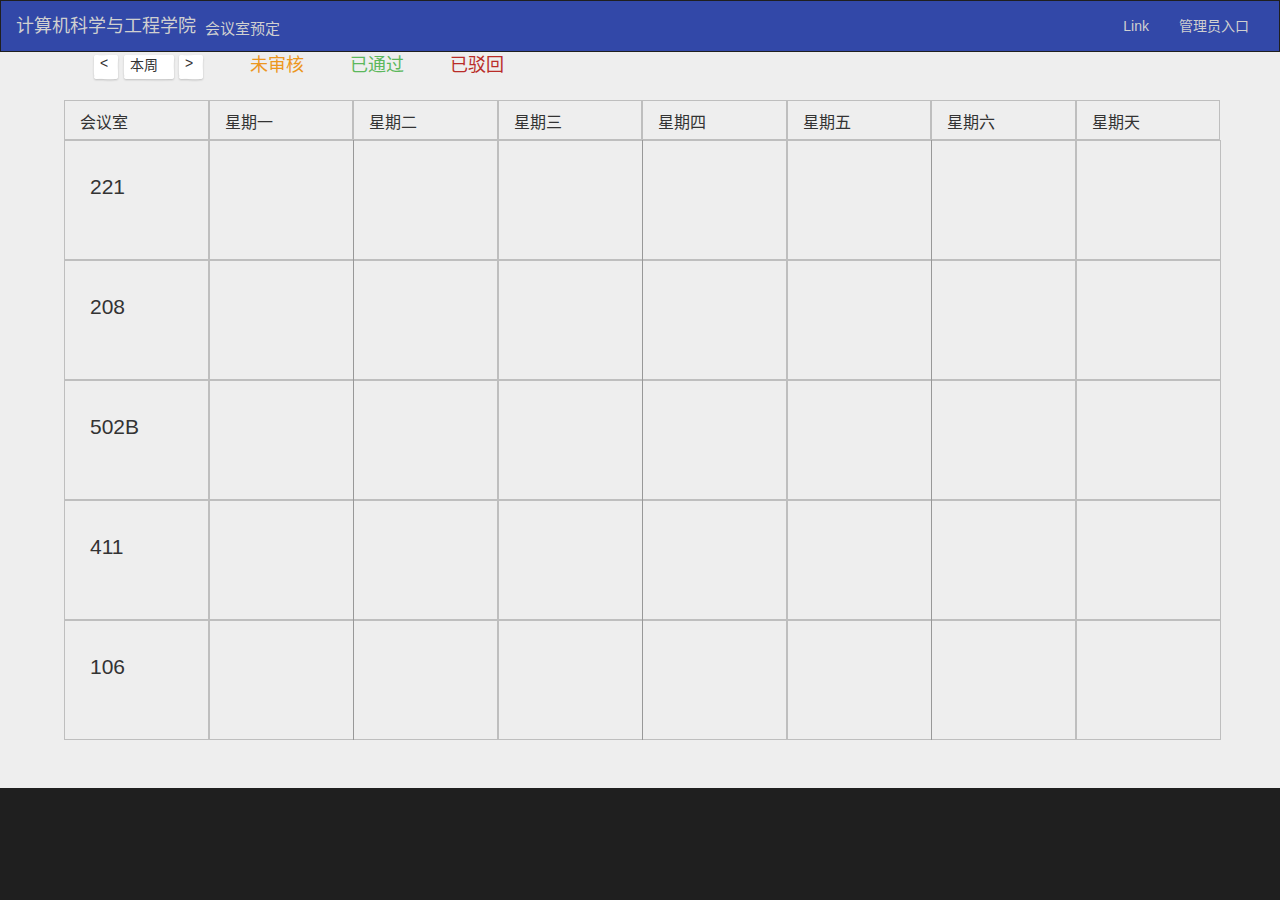
==== out/artifacts/theorder_war_exploded/index.html @ f215003c "change" ====
<!DOCTYPE html>
<html lang="zh-CN">

<head>
    <meta charset="utf-8">
    <meta http-equiv="X-UA-Compatible" content="IE=edge">
    <meta name="viewport" content="width=device-width, initial-scale=1">
    <!-- 上述3个meta标签*必须*放在最前面，任何其他内容都*必须*跟随其后！ -->
    <title>天理计算机学院会议室预约</title>

    <!-- Bootstrap -->
    <link href="./框架/bootstrap-3.3.7-dist/bootstrap-3.3.7-dist/css/bootstrap.css" rel="stylesheet">
    <link rel="stylesheet" href="./css/index-css.css">
    <link rel="stylesheet" href="./css3多种边框按钮悬停特效_files/style.css">

    <link rel="stylesheet" href="./css/style.css">
    <!-- HTML5 shim 和 Respond.js 是为了让 IE8 支持 HTML5 元素和媒体查询（media queries）功能 -->
    <!-- 警告：通过 file:// 协议（就是直接将 html 页面拖拽到浏览器中）访问页面时 Respond.js 不起作用 -->
    <!--[if lt IE 9]>
      <script src="https://cdn.jsdelivr.net/npm/html5shiv@3.7.3/dist/html5shiv.min.js"></script>
      <script src="https://cdn.jsdelivr.net/npm/respond.js@1.4.2/dest/respond.min.js"></script>
    <![endif]-->
</head>

<body>
    <!-- 导航栏 -->
    <nav class="navbar navbar-defaultr myBar">
        <div class="container-fluid color-Blue">
            <!-- Brand and toggle get grouped for better mobile display -->
            <div class="navbar-header color-white">
                <button type="button" class="navbar-toggle collapsed" data-toggle="collapse" data-target="#bs-example-navbar-collapse-1" aria-expanded="false">
                    <span class="sr-only">Toggle navigation</span>
                    <span class="icon-bar"></span>
                    <span class="icon-bar"></span>
                    <span class="icon-bar"></span>
                </button>
                <a class="navbar-brand color-white xhover" href="#">计算机科学与工程学院</a>
                <span class="navbar-brand xhh_Brand  " href="#">会议室预定</span>
            </div>

            <!-- Collect the nav links, forms, and other content for toggling -->
            <div class="collapse navbar-collapse" id="bs-example-navbar-collapse-1">
                <ul class="nav navbar-nav navbar-right">
                    <li><a href="#" class="color-white">Link</a></li>
                    <li>
                        <a href="#" class="color-white" id="sign">管理员入口</a>
                    </li>
                </ul>
            </div>
            <!-- /.navbar-collapse -->
        </div>
        <!-- /.container-fluid -->
    </nav>
    <!-- 导航栏 -->
    <div class="xhh_sewe">
        <div id="u297" class="ax_default _paginator_basic_normal position1 lastWeek" data-action="hyszt_lastWeek">
            <img id="u297_img" class="img lastWeek" src="./u297.png">
            <!-- Unnamed () -->
            <div id="u298" class="text">
                <p id="cache0"><span id="cache1" class="position4 lastWeek">&lt;</span></p>
            </div>
        </div>
        <div id="u310" class="ax_default _paginator_basic_normal position2">
            <img id="u310_img" class="img" src="./u310.png">
            <!-- Unnamed () -->
            <div id="u311" class="text">
                <p id="cache2"><span id="cache3" data-action="hyszt_currentWeek" class="position5">本周</span></p>
            </div>
        </div>
        <div id="u299" class="ax_default _paginator_basic_normal position3 nextWeek" data-action="hyszt_nextWeek">
            <img id="u299_img" class="img nextWeek" src="./u297.png">
            <!-- Unnamed () -->
            <div id="u300" class="text">
                <p id="cache4"><span id="cache5 nextWeek" class="position6">&gt;</span></p>
            </div>
        </div>
        <div style="font-size: 18px;left: 170px">
            <p class="yellow">未审核</p>
        </div>
        <div style="font-size: 18px;left: 270px">
            <p class="green">已通过</p>
        </div>
        <div style="font-size: 18px;left: 370px">
            <p class="red">已驳回</p>
        </div>
    </div>
    <div></div>
    </div>
    <div class="jumbotron xhh_lflf">

        <div class="container-fluid ">
            <div></div>
            <div class="row ">
                <div class="row col-xs-6 ">
                    <div class="col-xs-3 xhh_rsda">
                        <span>会议室</span>
                    </div>
                    <div class="col-xs-3 xhh_rsda">
                        <span>星期一</span>
                        <span class="visible-lg" id="day1"></span>
                    </div>
                    <div class="col-xs-3 xhh_rsda">
                        <span>星期二</span>
                        <span class="visible-lg" id="day2"></span>
                    </div>
                    <div class="col-xs-3 xhh_rsda">
                        <span>星期三</span>
                        <span class="visible-lg" id="day3"></span>
                    </div>
                </div>
                <div class="row col-xs-6">
                    <div class="col-xs-3 xhh_rsda">
                        <span>星期四</span>
                        <span class="visible-lg" id="day4"></span>
                    </div>
                    <div class="col-xs-3 xhh_rsda">
                        <span>星期五</span>
                        <span class="visible-lg" id="day5"></span>
                    </div>
                    <div class="col-xs-3 xhh_rsda">
                        <span>星期六</span>
                        <span class="visible-lg" id="day6"></span>
                    </div>
                    <div class="col-xs-3 xhh_rsda">
                        <span>星期天</span>
                        <span class="visible-lg" id="day7"></span>
                    </div>
                </div>
            </div>
            <div></div>
        </div>
        <div class="container-fluid">
            <div></div>
            <div class="row">
                <div class="row col-xs-6 ">
                    <div class="col-xs-3 xhh_rsda xhh_rsd">
                        <p class="room">221</p>

                    </div>
                    <div class="col-xs-3 xhh_rsda xhh_rsd btn4">
                        <span id="room221day0" class="qc"></span>
                        <div class="btnbg-x">
                            <span class="xhh_sck btn-primary btn-default btn-sm" data-toggle="modal" data-target="#myModal" id="click00">点击申请</span>
                        </div>
                    </div>
                    <div class="col-xs-3 xhh_rsda xhh_rsd btn4">
                        <span id="room221day1" class="qc"></span>
                        <div class="btnbg-x">
                            <span class="xhh_sck btn-primary btn-default btn-sm" data-toggle="modal" data-target="#myModal" id="click01">点击申请</span>
                        </div>
                    </div>
                    <div class="col-xs-3 xhh_rsda xhh_rsd btn4" style="z-index: 3">
                        <span id="room221day2" class="qc"></span>
                        <div class="btnbg-x">
                            <span class="xhh_sck btn-primary btn-default btn-sm" data-toggle="modal" data-target="#myModal" id="click02">点击申请</span>
                        </div>
                    </div>
                </div>
                <div class="row col-xs-6 ">
                    <div class="col-xs-3 xhh_rsda xhh_rsd btn4">
                        <span id="room221day3" class="qc"></span>
                        <div class="btnbg-x">
                            <span class="xhh_sck btn-primary btn-default btn-sm" data-toggle="modal" data-target="#myModal" id="click03">点击申请</span>
                        </div>
                    </div>
                    <div class="col-xs-3 xhh_rsda xhh_rsd btn4">
                        <span id="room221day4" class="qc"></span>
                        <div class="btnbg-x">
                            <span class="xhh_sck btn-primary btn-default btn-sm" data-toggle="modal" data-target="#myModal" id="click04">点击申请</span>
                        </div>
                    </div>
                    <div class="col-xs-3 xhh_rsda xhh_rsd btn4">
                        <span id="room221day5" class="qc"></span>
                        <div class="btnbg-x">
                            <span class="xhh_sck btn-primary btn-default btn-sm" data-toggle="modal" data-target="#myModal" id="click05">点击申请</span>
                        </div>
                    </div>
                    <div class="col-xs-3 xhh_rsda xhh_rsd btn4">
                        <span id="room221day6" class="qc"></span>
                        <div class="btnbg-x">
                            <span class="xhh_sck btn-primary btn-default btn-sm" data-toggle="modal" data-target="#myModal" id="click06">点击申请</span>
                        </div>
                    </div>
                </div>
            </div>
            <div></div>
        </div>

        <div class="container-fluid">
            <div></div>
            <div class="row">
                <div class="row col-xs-6 ">
                    <div class="col-xs-3 xhh_rsda xhh_rsd">
                        <p class="room">208</p>
                    </div>
                    <div class="col-xs-3 xhh_rsda xhh_rsd btn4">
                        <span id="room208day0" class="qc"></span>
                        <div class="btnbg-x">
                            <span class="xhh_sck btn-primary btn-default btn-sm" data-toggle="modal" data-target="#myModal" id="click10">点击申请</span>
                        </div>
                    </div>
                    <div class="col-xs-3 xhh_rsda xhh_rsd btn4">
                        <span id="room208day1" class="qc"></span>
                        <div class="btnbg-x">
                            <span class="xhh_sck btn-primary btn-default btn-sm" data-toggle="modal" data-target="#myModal" id="click11">点击申请</span>
                        </div>
                    </div>
                    <div class="col-xs-3 xhh_rsda xhh_rsd btn4" style="z-index: 3">
                        <span id="room208day2" class="qc"></span>
                        <div class="btnbg-x">
                            <span class="xhh_sck btn-primary btn-default btn-sm" data-toggle="modal" data-target="#myModal" id="click12">点击申请</span>
                        </div>
                    </div>
                </div>
                <div class="row col-xs-6">
                    <div class="col-xs-3 xhh_rsda xhh_rsd btn4">
                        <span id="room208day3" class="qc"></span>
                        <div class="btnbg-x">
                            <span class="xhh_sck btn-primary btn-default btn-sm" data-toggle="modal" data-target="#myModal" id="click13">点击申请</span>
                        </div>
                    </div>
                    <div class="col-xs-3 xhh_rsda xhh_rsd btn4">
                        <span id="room208day4" class="qc"></span>
                        <div class="btnbg-x">
                            <span class="xhh_sck btn-primary btn-default btn-sm" data-toggle="modal" data-target="#myModal" id="click14">点击申请</span>
                        </div>
                    </div>
                    <div class="col-xs-3 xhh_rsda xhh_rsd btn4">
                        <span id="room208day5" class="qc"></span>
                        <div class="btnbg-x">
                            <span class="xhh_sck btn-primary btn-default btn-sm" data-toggle="modal" data-target="#myModal" id="click15">点击申请</span>
                        </div>
                    </div>
                    <div class="col-xs-3 xhh_rsda xhh_rsd btn4">
                        <span id="room208day6" class="qc"></span>
                        <div class="btnbg-x">
                            <span class="xhh_sck btn-primary btn-default btn-sm" data-toggle="modal" data-target="#myModal" id="click16">点击申请</span>
                        </div>
                    </div>
                </div>
            </div>
            <div></div>
        </div>

        <div class="container-fluid">
            <div></div>
            <div class="row ">
                <div class="row col-xs-6 ">
                    <div class="col-xs-3 xhh_rsda xhh_rsd">
                        <p class="room">502B</p>
                    </div>
                    <div class="col-xs-3 xhh_rsda xhh_rsd btn4">
                        <span id="room502Bday0" class="qc"></span>
                        <div class="btnbg-x">
                            <span class="xhh_sck btn-primary btn-default btn-sm" data-toggle="modal" data-target="#myModal" id="click20">点击申请</span>
                        </div>
                    </div>
                    <div class="col-xs-3 xhh_rsda xhh_rsd btn4">
                        <span id="room502Bday1" class="qc"></span>
                        <div class="btnbg-x">
                            <span class="xhh_sck btn-primary btn-default btn-sm" data-toggle="modal" data-target="#myModal" id="click21">点击申请</span>
                        </div>
                    </div>
                    <div class="col-xs-3 xhh_rsda xhh_rsd btn4" style="z-index: 3">
                        <span id="room502Bday2" class="qc"></span>
                        <div class="btnbg-x">
                            <span class="xhh_sck btn-primary btn-default btn-sm" data-toggle="modal" data-target="#myModal" id="click22">点击申请</span>
                        </div>
                    </div>
                </div>
                <div class="row col-xs-6">
                    <div class="col-xs-3 xhh_rsda xhh_rsd btn4">
                        <span id="room502Bday3" class="qc"></span>
                        <div class="btnbg-x">
                            <span class="xhh_sck btn-primary btn-default btn-sm" data-toggle="modal" data-target="#myModal" id="click23">点击申请</span>
                        </div>
                    </div>
                    <div class="col-xs-3 xhh_rsda xhh_rsd btn4">
                        <span id="room502Bday4" class="qc"></span>
                        <div class="btnbg-x">
                            <span class="xhh_sck btn-primary btn-default btn-sm" data-toggle="modal" data-target="#myModal" id="click24">点击申请</span>
                        </div>
                    </div>
                    <div class="col-xs-3 xhh_rsda xhh_rsd btn4">
                        <span id="room502Bday5" class="qc"></span>
                        <div class="btnbg-x">
                            <span class="xhh_sck btn-primary btn-default btn-sm" data-toggle="modal" data-target="#myModal" id="click25">点击申请</span>
                        </div>
                    </div>
                    <div class="col-xs-3 xhh_rsda xhh_rsd btn4">
                        <span id="room502Bday6" class="qc"></span>
                        <div class="btnbg-x">
                            <span class="xhh_sck btn-primary btn-default btn-sm" data-toggle="modal" data-target="#myModal" id="click26">点击申请</span>
                        </div>
                    </div>
                </div>
            </div>
            <div></div>
        </div>

        <div class="container-fluid">
            <div></div>
            <div class="row ">
                <div class="row col-xs-6 ">
                    <div class="col-xs-3 xhh_rsda xhh_rsd">
                        <p class="room">411</p>
                    </div>
                    <div class="col-xs-3 xhh_rsda xhh_rsd btn4">
                        <span id="room411day0" class="qc"></span>
                        <div class="btnbg-x">
                            <span class="xhh_sck btn-primary btn-default btn-sm" data-toggle="modal" data-target="#myModal" id="click30">点击申请</span>
                        </div>
                    </div>
                    <div class="col-xs-3 xhh_rsda xhh_rsd btn4">
                        <span id="room411day1" class="qc"></span>
                        <div class="btnbg-x">
                            <span class="xhh_sck btn-primary btn-default btn-sm" data-toggle="modal" data-target="#myModal" id="click31">点击申请</span>
                        </div>
                    </div>
                    <div class="col-xs-3 xhh_rsda xhh_rsd btn4" style="z-index: 3">
                        <span id="room411day2" class="qc"></span>
                        <div class="btnbg-x">
                            <span class="xhh_sck btn-primary btn-default btn-sm" data-toggle="modal" data-target="#myModal" id="click32">点击申请</span>
                        </div>
                    </div>
                </div>
                <div class="row col-xs-6">
                    <div class="col-xs-3 xhh_rsda xhh_rsd btn4">
                        <span id="room411day3" class="qc"></span>
                        <div class="btnbg-x">
                            <span class="xhh_sck btn-primary btn-default btn-sm" data-toggle="modal" data-target="#myModal" id="click33">点击申请</span>
                        </div>
                    </div>
                    <div class="col-xs-3 xhh_rsda xhh_rsd btn4">
                        <span id="room411day4" class="qc"></span>
                        <div class="btnbg-x">
                            <span class="xhh_sck btn-primary btn-default btn-sm" data-toggle="modal" data-target="#myModal" id="click34">点击申请</span>
                        </div>
                    </div>
                    <div class="col-xs-3 xhh_rsda xhh_rsd btn4">
                        <span id="room411day5" class="qc"></span>
                        <div class="btnbg-x">
                            <span class="xhh_sck btn-primary btn-default btn-sm" data-toggle="modal" data-target="#myModal" id="click35">点击申请</span>
                        </div>
                    </div>
                    <div class="col-xs-3 xhh_rsda xhh_rsd btn4">
                        <span id="room411day6" class="qc"></span>
                        <div class="btnbg-x">
                            <span class="xhh_sck btn-primary btn-default btn-sm" data-toggle="modal" data-target="#myModal" id="click36">点击申请</span>
                        </div>
                    </div>
                </div>
            </div>
            <div></div>
        </div>

        <div class="container-fluid">
            <div></div>
            <div class="row ">
                <div class="row col-xs-6 ">
                    <div class="col-xs-3 xhh_rsda xhh_rsd">
                        <p class="room">106</p>
                    </div>
                    <div class="col-xs-3 xhh_rsda xhh_rsd btn4">
                        <span id="room106day0" class="qc"></span>
                        <div class="btnbg-x">
                            <span class="xhh_sck btn-primary btn-default btn-sm" data-toggle="modal" data-target="#myModal" id="click40">点击申请</span>
                        </div>
                    </div>
                    <div class="col-xs-3 xhh_rsda xhh_rsd btn4">
                        <span id="room106day1" class="qc"></span>
                        <div class="btnbg-x">
                            <span class="xhh_sck btn-primary btn-default btn-sm" data-toggle="modal" data-target="#myModal" id="click41">点击申请</span>
                        </div>
                    </div>
                    <div class="col-xs-3 xhh_rsda xhh_rsd btn4" style="z-index: 3">
                        <span id="room106day2" class="qc"></span>
                        <div class="btnbg-x">
                            <span class="xhh_sck btn-primary btn-default btn-sm" data-toggle="modal" data-target="#myModal" id="click42">点击申请</span>
                        </div>
                    </div>
                </div>
                <div class="row col-xs-6">
                    <div class="col-xs-3 xhh_rsda xhh_rsd btn4">
                        <span id="room106day3" class="qc"></span>
                        <div class="btnbg-x">
                            <span class="xhh_sck btn-primary btn-default btn-sm" data-toggle="modal" data-target="#myModal" id="click43">点击申请</span>
                        </div>
                    </div>
                    <div class="col-xs-3 xhh_rsda xhh_rsd btn4">
                        <span id="room106day4" class="qc"></span>
                        <div class="btnbg-x">
                            <span class="xhh_sck btn-primary btn-default btn-sm" data-toggle="modal" data-target="#myModal" id="click44">点击申请</span>
                        </div>
                    </div>
                    <div class="col-xs-3 xhh_rsda xhh_rsd btn4">
                        <span id="room106day5" class="qc"></span>
                        <div class="btnbg-x">
                            <span class="xhh_sck btn-primary btn-default btn-sm" data-toggle="modal" data-target="#myModal" id="click45">点击申请</span>
                        </div>
                    </div>
                    <div class="col-xs-3 xhh_rsda xhh_rsd btn4">
                        <span id="room106day6" class="qc"></span>
                        <div class="btnbg-x">
                            <span class="xhh_sck btn-primary btn-default btn-sm" data-toggle="modal" data-target="#myModal" id="click46">点击申请</span>
                        </div>
                    </div>
                </div>
            </div>
            <div></div>
        </div>
    </div>

    <!-- 模态框（Modal） -->
    <div class="modal fade" id="myModal" tabindex="-1" role="dialog" aria-labelledby="myModalLabel" aria-hidden="true">
        <div class="modal-dialog">
            <div class="modal-content">
                <div class="modal-header">
                    <button type="button" class="close" data-dismiss="modal" aria-hidden="true">&times;</button>
                    <h4 class="modal-title" id="myModalLabel">提交申请</h4>
                </div>
                <div class="modal-body">
                    <form action="">
                        <div class="jq22-register-form-item">
                            <input type="text" name="applicant" placeholder="姓名" class="txt01 f-r3 required" id="applicant">
                        </div>
                        <div class="jq22-register-form-item">
                            <input type="text" name="meetingName" placeholder="会议名称" class="txt01 f-r3 required" id="meetingName">
                        </div>
                        <div class="jq22-register-form-item">
                            <input type="text" name="tel" placeholder="联系方式" class="txt01 f-r3 required" id="tel">
                        </div>
                        <div class="jq22-register-form-item">
                            <div class="panel panel-default">
                                <div class="panel-body timec">
                                    <div class="col-lg-2 timeStyle col-md-2">
                                        time
                                    </div>
                                    <div class="xhhSelect">
                                        <select id="starH" class="form-control theselect" name='starH'>
                                    <option value="00">0</option>
                                    <option value="01">1</option>
                                    <option value="02">2</option>
                                    <option value="03">3</option>
                                    <option value="04">4</option>
                                    <option value="05">5</option>
                                    <option value="06">6</option>
                                    <option value="07">7</option>
                                    <option value="08">8</option>
                                    <option value="09">9</option>
                                    <option value="10">10</option>
                                    <option value="11">11</option>
                                    <option value="12">12</option>
                                    <option value="13">13</option>
                                    <option value="14">14</option>
                                    <option value="15">15</option>
                                    <option value="16">16</option>
                                    <option value="17">17</option>
                                    <option value="18">18</option>
                                    <option value="19">19</option>
                                    <option value="20">20</option>
                                    <option value="21">21</option>
                                    <option value="22">22</option>
                                    <option value="23">23</option>
                                </select>
                                    </div>

                                    <div class="xhhSelect">
                                        <select id="starM" class="form-control theselect" name='starM'>
                                  <option value="00">0</option>
                                  <option value="01">1</option>
                                  <option value="02">2</option>
                                  <option value="03">3</option>
                                  <option value="04">4</option>
                                  <option value="05">5</option>
                                  <option value="06">6</option>
                                  <option value="07">7</option>
                                  <option value="08">8</option>
                                  <option value="09">9</option>
                              </select>
                                    </div>
                                    <div class="henStyle">
                                        —
                                    </div>
                                    <div class="xhhSelect">
                                        <select id="endH" class="form-control theselect" name='endH'>
                                  <option value="00">0</option>
                                  <option value="01">1</option>
                                  <option value="02">2</option>
                                  <option value="03">3</option>
                                  <option value="04">4</option>
                                  <option value="05">5</option>
                                  <option value="06">6</option>
                                  <option value="07">7</option>
                                  <option value="08">8</option>
                                  <option value="09">9</option>
                                  <option value="10">10</option>
                                  <option value="11">11</option>
                                  <option value="12">12</option>
                                  <option value="13">13</option>
                                  <option value="14">14</option>
                                  <option value="15">15</option>
                                  <option value="16">16</option>
                                  <option value="17">17</option>
                                  <option value="18">18</option>
                                  <option value="19">19</option>
                                  <option value="20">20</option>
                                  <option value="21">21</option>
                                  <option value="22">22</option>
                                  <option value="23">23</option>
                              </select>
                                    </div>
                                    <div class="xhhSelect">
                                        <select id="endM" class="form-control theselect" name='endM'>
                                  <option value="00">0</option>
                                  <option value="01">1</option>
                                  <option value="02">2</option>
                                  <option value="03">3</option>
                                  <option value="04">4</option>
                                  <option value="05">5</option>
                                  <option value="06">6</option>
                                  <option value="07">7</option>
                                  <option value="08">8</option>
                                  <option value="09">9</option>
                              </select>
                                    </div>
                                </div>
                            </div>

                        </div>
                        <div class="jq22-register-form-item">
                            <input type="text" name="code" placeholder="验证码" class="txt01 f-r3 required" id="code">
                            <img src="room_reservation/validateCode" alt="验证码" onclick="changeCode()" id="verifyCode-img">
                        </div>
                        <div class="jq22-register-form-item">
                            <textarea placeholder=" 申请理由" type="text" cols="41" rows="4" maxlength="600" class="form form-control" id="remarks"></textarea>
                        </div>

                    </form>
                </div>
                <div class="modal-footer">
                    <button type="button" class="btn btn-default" data-dismiss="modal">关闭</button>
                    <button type="button" class="btn btn-primary" id="jq22-btn-reg">提交更改</button>
                </div>
            </div>
            <!-- /.modal-content -->
        </div>
        <!-- /.modal -->
    </div>
</body>
<!-- jQuery (Bootstrap 的所有 JavaScript 插件都依赖 jQuery，所以必须放在前边) -->
<script src="./框架/jquery-3.4.1.js"></script>
<!-- 加载 Bootstrap 的所有 JavaScript 插件。你也可以根据需要只加载单个插件。 -->
<script src="./框架/bootstrap-3.3.7-dist/bootstrap-3.3.7-dist/js/bootstrap.js"></script>
<script src="./js/index.js"></script>

</html>
---- out/artifacts/theorder_war_exploded/css/index-css.css ----
.color-Blue {
    background-color: #3248a8;
    z-index: -999999;
}

.color-white {
    color: #d0d0d0;
}

a,
a:link,
a:visited,
a:active {
    text-decoration: none;
    background-color: #3248a8;
    color: #d0d0d0;
}

a:hover {
    text-decoration: none;
    color: #ffffff;
}

.xhh_Brand {
    font-size: 15px;
    padding-top: 18px;
    padding-left: 9px;
}

.xhh_rsda {
    border: solid;
    border-width: 1px;
    height: 40px;
    min-height: 3rem;
    max-height: 13rem;
    overflow-x: hidden;
    overflow-y: auto;
    /*overflow-y:scroll;*/
    /*overflow-x:hidden;*/
    border: 1px solid #d0d0d0;
    border: 1px solid rgba(0, 0, 0, 0.2);
}

.xhh_rsda>span {
    float: left;
    font-size: 16px;
    margin-top: 10px;
    margin-right: 4px;
}

.color-blue {
    color: #ffffff;
    z-index: 99;
}

.xhh_rsd {
    height: 120px;
}

.room {
    position: relative;
    top: 30px;
    left: 10px;
}

.xhh_lflf {
    padding-left: 5%;
}

.xhh_sck {
    position: relative;
    left: 30px;
}

.xhh_btn {

}
.qc{
    overflow-x: hidden;
    overflow-y: auto;
}
span{word-break:normal; width:auto; display:block; white-space:pre-wrap;word-wrap : break-word ;overflow: hidden ;}
---- out/artifacts/theorder_war_exploded/css3多种边框按钮悬停特效_files/style.css ----
@charset "utf-8";
* {
    box-sizing: border-box;
    -webkit-appearance: none;
}

*:focus {
    outline: none;
}

html,
body {
    height: 100%;
}

body {
    margin: 0;
    line-height: 1.5;
    font-size: 14px;
    font-family: "微软雅黑", microsoft yahei;
    color: #333;
    background: #fff;
}

ul,
li {
    list-style: none;
    padding: 0;
    margin: 0;
}

.clearfix:after {
    content: "";
    display: block;
    clear: both;
    height: 0;
    visibility: hidden;
}

.clearfix {
    zoom: 1;
}

.main {
    max-width: 1000px;
    margin: 0 auto;
    padding: 40px 0;
}

.title {
    text-align: center;
    color: #333;
    font-size: 20px;
    margin-bottom: 25px;
}

.btn_list li {
    float: left;
    margin: 0 20px;
    height: 60px;
}

.btn {
    display: inline-block;
    *display: inline;
    *zoom: 1;
    padding: 10px 40px;
    text-decoration: none;
    position: relative;
    color: #333;
}

.btn1 {
    padding: 10px 28px;
}

.btn1 .btnbg-x {
    position: absolute;
    left: 50%;
    width: 0;
    top: 0;
    bottom: 0;
    transition: all 0.5s;
    -moz-transition: all 0.5s;
    -webkit-transition: all 0.5s;
    border-top: 1px solid transparent;
    border-bottom: 1px solid transparent;
}

.btn1:hover {
    color: #136EAC;
}

.btn1:hover .btnbg-x {
    width: 100%;
    left: 0;
    border-color: #136EAC;
}

.btn1 .btn-inner {
    padding: 0 12px;
    position: relative;
    z-index: 1;
}

.btn1 .btn-inner i {
    position: absolute;
    top: 50%;
    margin-top: -0.75em;
    line-height: 1.5;
    right: 1em;
    opacity: 0;
    *filter: alpha(opacity=0);
    filter: progid: DXImageTransform.Microsoft.Alpha(Opacity=0);
    transition: all 0.5s;
    -moz-transition: all 0.5s;
    -webkit-transition: all 0.5s;
}

.btn1:hover .btn-inner i {
    opacity: 1;
    *filter: alpha(opacity=100);
    filter: progid: DXImageTransform.Microsoft.Alpha(Opacity=100);
    right: 0.6em;
}

.btn1 .btn-inner i:before {
    content: '>';
    color: #136EAC;
    opacity: 0;
}

.btn1:hover .btn-inner i:before {
    opacity: 1;
}

.btn1:hover .btn-inner {
    padding: 0 24px 0 0;
    transition: all 0.5s;
    -moz-transition: all 0.5s;
    -webkit-transition: all 0.5s;
}

.btn2 {
    border: 1px solid #d0d0d0;
    position: relative;
    padding: 10px 28px;
}

.btn2:hover {
    color: #fff;
}

.btn2 .btnbg-x {
    position: absolute;
    left: -1px;
    width: 0;
    top: -1px;
    bottom: -1px;
    transition: all 0.5s;
    -moz-transition: all 0.5s;
    -webkit-transition: all 0.5s;
}

.btn2:hover .btnbg-x {
    width: 100%;
    width: calc(100% + 2px);
    background: #E84C3D;
}

.btn2 .btn-inner {
    padding: 0 12px;
    position: relative;
    z-index: 1;
}

.btn2 .btn-inner i {
    position: absolute;
    top: 50%;
    margin-top: -0.75em;
    line-height: 1.5;
    right: 1em;
    opacity: 0;
    *filter: alpha(opacity=0);
    filter: progid: DXImageTransform.Microsoft.Alpha(Opacity=0);
    transition: all 0.5s;
    -moz-transition: all 0.5s;
    -webkit-transition: all 0.5s;
}

/*.btn2:hover .btn-inner i {*/
/*    opacity: 1;*/
/*    *filter: alpha(opacity=100);*/
/*    filter: progid: DXImageTransform.Microsoft.Alpha(Opacity=100);*/
/*    right: 0.6em;*/
/*}*/

.btn2 .btn-inner i:before {
    content: '>';
    color: #fff;
    opacity: 1;
}

.btn2:hover .btn-inner i:before {
    opacity: 1;
}

.btn2:hover .btn-inner {
    padding: 0 24px 0 0;
    transition: all 0.5s;
    -moz-transition: all 0.5s;
    -webkit-transition: all 0.5s;
}

.btn3 {
    border: 1px solid #d0d0d0;
    position: relative;
    overflow: hidden;
    transition: all 0.5s;
    -moz-transition: all 0.5s;
    -webkit-transition: all 0.5s;
}

.btn3:hover {
    color: #fff;
    border-color: #2ECD71;
}

.btn3 .btnbg-x {
    position: absolute;
    background: #2ECD71;
    left: 50%;
    width: 0;
    top: 0px;
    bottom: 0px;
    transition: all 0.5s;
    -moz-transition: all 0.5s;
    -webkit-transition: all 0.5s;
}

.btn3:hover .btnbg-x {
    width: 100%;
    left: 0px;
}

.btn3 span {
    position: relative;
    z-index: 1;
}

.btn4 {
    border: 1px solid #d0d0d0;
    border: 1px solid rgba(0, 0, 0, 0.2);
    -webkit-transform: perspective(1px) translateZ(0);
    transform: perspective(1px) translateZ(0);
    position: relative;
    -webkit-transition-property: color;
    transition-property: color;
    -webkit-transition-duration: 0.5s;
    transition-duration: 0.5s;
}

.btn4:hover {
    color: #fff;
}

.btn4 .btnbg-x {
    background: #ebebeb;
    opacity: 0;
    z-index: -1;
    top: -1px;
    left: -1px;
    right: -1px;
    -webkit-transform: scaleX(0);
    transform: scaleX(0);
    -webkit-transform-origin: 0 50%;
    transform-origin: 0 50%;
    -webkit-transition-property: transform;
    transition-property: transform;
    -webkit-transition-duration: 0.5s;
    transition-duration: 0.5s;
    -webkit-transition-timing-function: ease-out;
    transition-timing-function: ease-out;
}

.btn4:hover .btnbg-x {
    opacity: 1;
    -webkit-transition-timing-function: cubic-bezier(0.52, 1.64, 0.37, 0.66);
    transition-timing-function: cubic-bezier(0.52, 1.64, 0.37, 0.66);
    -webkit-transform: scaleX(1);
    transform: scaleX(1);
    *filter: alpha(opacity=100);
    filter: progid: DXImageTransform.Microsoft.Alpha(Opacity=100);
}

.btn4 span {
    position: relative;
    z-index: 1;
}

.btn5 {
    position: relative;
    border: 1px solid #e9e9e9;
    border: 1px solid rgba(0, 0, 0, 0.2);
    color: #666;
}

.btn5:hover {
    color: #fff;
    background: #E77E22;
    transition-delay: 0.3s;
    -webkit-transition-delay: 0.3s;
}

.btn5>div {
    position: absolute;
    border-style: solid;
    border-width: 0;
    width: 0.6em;
    height: 0.6em;
    transition: all 0.3s;
    -webkit-transition: all 0.3s;
}

.btn5 .line_tl {
    left: -1px;
    top: -1px;
    border-top-width: 1px;
    border-left-width: 1px;
    border-color: #000;
}

.btn5 .line_tr {
    right: -1px;
    top: -1px;
    border-top-width: 1px;
    border-right-width: 1px;
    border-color: #000;
}

.btn5 .line_bl {
    left: -1px;
    bottom: -1px;
    border-bottom-width: 1px;
    border-left-width: 1px;
    border-color: #000;
}

.btn5 .line_br {
    right: -1px;
    bottom: -1px;
    border-bottom-width: 1px;
    border-right-width: 1px;
    border-color: #000;
}

.btn5 .line_all {
    width: auto;
    height: auto;
    border-color: #E77E22;
    top: -1px;
    bottom: -1px;
    left: -1px;
    right: -1px;
    transition: border-width 0s;
    -webkit-transition: border-width 0s;
}

.btn5:hover>div {
    width: 55%;
    height: 55%;
}

.btn5:hover .line_all {
    width: auto;
    height: auto;
    border-width: 1px;
    transition-delay: 0.3s;
    -webkit-transition-delay: 0.3s;
}

.btn5 span {
    position: relative;
    z-index: 1;
}

.btn6 {
    position: relative;
    border: 1px solid #d0d0d0;
    border: 1px solid rgba(0, 0, 0, 0.2);
    color: #666;
    overflow: hidden;
    -webkit-transition: border-color .3s, color .3s;
    transition: border-color .3s, color .3s;
    -webkit-transition-timing-function: cubic-bezier(.2, 1, .3, 1);
    transition-timing-function: cubic-bezier(.2, 1, .3, 1);
}

.btn6:hover {
    color: #fff;
    border-color: #9A59B5;
}

/*.btn6 .bg_in {*/
/*    background: #9A59B5;*/
/*    position: absolute;*/
/*    top: 0;*/
/*    left: 0;*/
/*    width: 150%;*/
/*    height: 100%;*/
/*    z-index: -1;*/
/*    opacity: 0;*/
/*    *filter: alpha(opacity=0);*/
/*    filter: progid: DXImageTransform.Microsoft.Alpha(Opacity=0);*/
/*    -webkit-transform: rotate3d(0, 0, 1, -45deg) translate3d(0, -3em, 0);*/
/*    transform: rotate3d(0, 0, 1, -45deg) translate3d(0, -3em, 0);*/
/*    -webkit-transform-origin: 0% 100%;*/
/*    transform-origin: 0% 100%;*/
/*    -webkit-transition: -webkit-transform .3s, opacity .3s;*/
/*    transition: transform .3s, opacity .3s;*/
/*}*/

/*.btn6:hover .bg_in {*/
/*    opacity: 1;*/
/*    *filter: alpha(opacity=100);*/
/*    filter: progid: DXImageTransform.Microsoft.Alpha(Opacity=100);*/
/*    -webkit-transform: rotate3d(0, 0, 1, 0deg);*/
/*    transform: rotate3d(0, 0, 1, 0deg);*/
/*    -webkit-transition-timing-function: cubic-bezier(.2, 1, .3, 1);*/
/*    transition-timing-function: cubic-bezier(.2, 1, .3, 1);*/
/*}*/

.btn6 span {
    position: relative;
    z-index: 1;
}

.btn7 {
    position: relative;
    color: #fff;
    background: #17A086;
    border: 1px solid #17A086;
    -webkit-transition: background-color .3s, color .3s;
    transition: background-color .3s, color .3s
}

.btn7:before {
    content: '';
    position: absolute;
    top: -15px;
    left: -15px;
    bottom: -15px;
    right: -15px;
    background: inherit;
    z-index: -1;
    opacity: 0.5;
    -webkit-transform: scale3d(.6, .4, 1);
    transform: scale3d(.6, .4, 1);
    display: none\9;
}

.btn7:hover {
    background: #1DCBA8;
    border-color: #1DCBA8;
    -webkit-transition: background-color .1s .3s, color .1s .3s;
    transition: background-color .1s .3s, color .1s .3s;
    -webkit-animation: anim-moema-1 .3s forwards;
    animation: anim-moema-1 .3s forwards
}

.btn7:hover:before {
    -webkit-animation: anim-moema-2 .3s .3s forwards;
    animation: anim-moema-2 .3s .3s forwards;
}

@-webkit-keyframes anim-moema-1 {
    60% {
        -webkit-transform: scale3d(.8, .8, 1);
        transform: scale3d(.8, .8, 1)
    }
    85% {
        -webkit-transform: scale3d(1.1, 1.1, 1);
        transform: scale3d(1.1, 1.1, 1)
    }
    100% {
        -webkit-transform: scale3d(1, 1, 1);
        transform: scale3d(1, 1, 1)
    }
}

@keyframes anim-moema-1 {
    60% {
        -webkit-transform: scale3d(.8, .8, 1);
        transform: scale3d(.8, .8, 1)
    }
    85% {
        -webkit-transform: scale3d(1.1, 1.1, 1);
        transform: scale3d(1.1, 1.1, 1)
    }
    100% {
        -webkit-transform: scale3d(1, 1, 1);
        transform: scale3d(1, 1, 1)
    }
}

@-webkit-keyframes anim-moema-2 {
    to {
        opacity: 0;
        -webkit-transform: scale3d(1, 1, 1);
        transform: scale3d(1, 1, 1)
    }
}

@keyframes anim-moema-2 {
    to {
        opacity: 0;
        -webkit-transform: scale3d(1, 1, 1);
        transform: scale3d(1, 1, 1)
    }
}

.btn8 {
    border: 1px solid #d0d0d0;
    position: relative;
    color: #666;
    overflow: hidden;
    -webkit-transition: color .3s;
    transition: color .3s;
}

.btn8 .bg_brf,
.btn8 .bg_aft {
    background: #D02818;
    position: absolute;
    height: 100%;
    width: 100%;
    bottom: 100%;
    left: 0;
    z-index: -1;
    -webkit-transition: all .3s;
    transition: all .3s;
    -webkit-transition-timing-function: cubic-bezier(.75, 0, .125, 1);
    transition-timing-function: cubic-bezier(.75, 0, .125, 1);
}

.btn8 .bg_brf {
    opacity: 0.5;
}

.btn8:hover {
    color: #fff;
    border-color: #D02818;
}

.btn8:hover .bg_brf,
.btn8:hover .bg_aft {
    bottom: 0;
}

.btn8:hover .bg_aft {
    -webkit-transition-delay: .175s;
    transition-delay: .175s;
}

.btn8 span {
    position: relative;
    z-index: 1;
}

.btn9 {
    border: 1px solid #d0d0d0;
    position: relative;
    color: #666;
    overflow: hidden;
    -webkit-transition: all .4s;
    transition: all .4s;
}

.btn9:hover {
    color: #fff;
    border-color: #1CBAB8;
}

.btn9 .bgsqr1,
.btn9 .bgsqr2,
.btn9 .bgsqr3,
.btn9 .bgsqr4 {
    background: #1CBAB8;
    position: absolute;
    width: 25%;
    height: 0;
    -webkit-transition: height .4s;
    transition: height .4s;
}

.btn9 .bgsqr1 {
    top: 0;
    left: 0;
}

.btn9 .bgsqr2 {
    bottom: 0;
    left: 25%;
}

.btn9 .bgsqr3 {
    top: 0;
    left: 50%;
}

.btn9 .bgsqr4 {
    bottom: 0;
    left: 75%;
}

.btn9:hover .bgsqr1,
.btn9:hover .bgsqr2,
.btn9:hover .bgsqr3,
.btn9:hover .bgsqr4 {
    height: 100%;
}

.btn9 span {
    position: relative;
    z-index: 1;
}

.btn10 {
    border: 1px solid #d0d0d0;
    position: relative;
    color: #666;
    overflow: hidden;
    -webkit-transition: all .6s;
    transition: all .6s;
}

.btn10:hover {
    color: #fff;
    border-color: #4E8735;
}

.btn10 .bgsqr1 {
    content: '';
    width: 0;
    height: 0;
    -webkit-transform: rotate(360deg);
    transform: rotate(360deg);
    border-style: solid;
    border-width: 0;
    border-top-color: transparent;
    border-right-color: transparent;
    border-bottom-color: transparent;
    border-left-color: #4E8735;
    position: absolute;
    bottom: 0;
    left: 0;
    -webkit-transition: all 0.6s;
    transition: all 0.6s;
}

.btn10 .bgsqr2 {
    content: '';
    width: 0;
    height: 0;
    -webkit-transform: rotate(360deg);
    transform: rotate(360deg);
    border-style: solid;
    border-width: 0;
    border-top-color: transparent;
    border-left-color: transparent;
    border-bottom-color: transparent;
    border-right-color: #4E8735;
    position: absolute;
    top: 0;
    right: 0;
    -webkit-transition: all 0.6s;
    transition: all 0.6s;
}

.btn10:hover .bgsqr1 {
    border-width: 200px 0 0 200px;
}

.btn10:hover .bgsqr2 {
    border-width: 0 200px 200px 0;
}

.btn10 span {
    position: relative;
    z-index: 1;
}

.btn11 {
    border: 1px solid #d0d0d0;
    position: relative;
    color: #666;
    overflow: hidden;
    -webkit-transition: all .6s;
    transition: all .6s;
}

.btn11:hover {
    color: #fff;
    border-color: #5384B1;
}

.btn11 .bgsqr1 {
    content: '';
    width: 0;
    height: 0;
    -webkit-transform: rotate(360deg);
    transform: rotate(360deg);
    border-style: solid;
    border-width: 0;
    border-top-color: transparent;
    border-right-color: transparent;
    border-bottom-color: transparent;
    border-left-color: #5384B1;
    position: absolute;
    bottom: 0;
    left: 0;
    -webkit-transition: all 0.6s;
    transition: all 0.6s;
}

.btn11 .bgsqr2 {
    content: '';
    width: 0;
    height: 0;
    -webkit-transform: rotate(360deg);
    transform: rotate(360deg);
    border-style: solid;
    border-width: 0;
    border-left-color: transparent;
    border-right-color: transparent;
    border-bottom-color: transparent;
    border-top-color: #5384B1;
    position: absolute;
    top: 0;
    left: 0;
    -webkit-transition: all 0.6s;
    transition: all 0.6s;
}

.btn11 .bgsqr3 {
    content: '';
    width: 0;
    height: 0;
    -webkit-transform: rotate(360deg);
    transform: rotate(360deg);
    border-style: solid;
    border-width: 0;
    border-left-color: transparent;
    border-top-color: transparent;
    border-bottom-color: transparent;
    border-right-color: #5384B1;
    position: absolute;
    top: 0;
    right: 0;
    -webkit-transition: all 0.6s;
    transition: all 0.6s;
}

.btn11 .bgsqr4 {
    content: '';
    width: 0;
    height: 0;
    -webkit-transform: rotate(360deg);
    transform: rotate(360deg);
    border-style: solid;
    border-width: 0;
    border-left-color: transparent;
    border-right-color: transparent;
    border-top-color: transparent;
    border-bottom-color: #5384B1;
    position: absolute;
    bottom: 0;
    right: 0;
    -webkit-transition: all 0.6s;
    transition: all 0.6s;
}

.btn11:hover .bgsqr1 {
    border-width: 200px 0 0 200px;
}

.btn11:hover .bgsqr2 {
    border-width: 200px 200px 0 0;
}

.btn11:hover .bgsqr3 {
    border-width: 0 200px 200px 0;
}

.btn11:hover .bgsqr4 {
    border-width: 0 0 200px 200px;
}

.btn11 span {
    position: relative;
    z-index: 1;
}

.btn12 {
    border: 1px solid #d0d0d0;
    position: relative;
    color: #666;
    overflow: hidden;
    -webkit-transition: all .6s;
    transition: all .6s;
}

.btn12:hover {
    color: #fff;
    border-color: #B8B926;
}

.btn12 .bgsqr1,
.btn12 .bgsqr2 {
    background: #B8B926;
    position: absolute;
    top: 50%;
    top: 0\9;
    content: '';
    width: 20px;
    height: 20px;
    -webkit-border-radius: 50%;
    border-radius: 50%;
    -webkit-transition: all 0.6s;
    transition: all 0.6s;
    opacity: 0.5;
}

.btn12 .bgsqr1 {
    left: -20px;
    -webkit-transform: translate(-50%, -50%);
    transform: translate(-50%, -50%);
}

.btn12 .bgsqr2 {
    right: -20px;
    -webkit-transform: translate(50%, -50%);
    transform: translate(50%, -50%);
}

.btn12:hover .bgsqr1 {
    -webkit-animation: criss-cross-left .8s both;
    animation: criss-cross-left .8s both;
    width: 375px\9;
    height: 375px\9;
    opacity: 1;
}

.btn12:hover .bgsqr2 {
    -webkit-animation: criss-cross-right .8s both;
    animation: criss-cross-right .8s both;
    width: 375px\9;
    height: 375px\9;
    opacity: 1;
}

.btn12 span {
    position: relative;
    z-index: 1;
}

@-webkit-keyframes criss-cross-left {
    0% {
        left: -20px
    }
    50% {
        left: 50%;
        width: 20px;
        height: 20px;
    }
    100% {
        left: 50%;
        width: 375px;
        height: 375px;
    }
}

@keyframes criss-cross-left {
    0% {
        left: -20px
    }
    50% {
        left: 50%;
        width: 20px;
        height: 20px;
    }
    100% {
        left: 50%;
        width: 375px;
        height: 375px;
    }
}

@-webkit-keyframes criss-cross-right {
    0% {
        right: -20px
    }
    50% {
        right: 50%;
        width: 20px;
        height: 20px;
    }
    100% {
        right: 50%;
        width: 375px;
        height: 375px;
    }
}

@keyframes criss-cross-right {
    0% {
        right: -20px
    }
    50% {
        right: 50%;
        width: 20px;
        height: 20px;
    }
    100% {
        right: 50%;
        width: 375px;
        height: 375px;
    }
}

.btn13 {
    border: 1px solid #d0d0d0;
    position: relative;
    color: #666;
    overflow: hidden;
    -webkit-transition: all .6s;
    transition: all .6s;
}

.btn13:hover {
    color: #fff;
    border-color: #FF9900;
}

.btn13 .bgsqr1 {
    content: '';
    width: 0;
    height: 0;
    -webkit-transform: rotate(360deg);
    transform: rotate(360deg);
    border-style: solid;
    border-width: 0;
    border-top-color: transparent;
    border-right-color: transparent;
    border-bottom-color: transparent;
    border-left-color: #FF9900;
    position: absolute;
    bottom: 0;
    left: 0;
    -webkit-transition: all 0.6s;
    transition: all 0.6s;
}

.btn13 .bgsqr2 {
    content: '';
    width: 0;
    height: 0;
    -webkit-transform: rotate(360deg);
    transform: rotate(360deg);
    border-style: solid;
    border-width: 0;
    border-top-color: transparent;
    border-left-color: transparent;
    border-bottom-color: transparent;
    border-right-color: #FF9900;
    position: absolute;
    top: 0;
    right: 0;
    -webkit-transition: all 0.6s;
    transition: all 0.6s;
}

.btn13:hover .bgsqr1 {
    border-width: 50px 260px;
}

.btn13:hover .bgsqr2 {
    border-width: 50px 260px;
}

.btn13 span {
    position: relative;
    z-index: 1;
}

.btn14 {
    border: 1px solid #d0d0d0;
    position: relative;
    color: #666;
    overflow: hidden;
    -webkit-transition: all .6s;
    transition: all .6s;
}

.btn14:hover {
    color: #fff;
    border-color: #FF6600;
}

.btn14 .bgsqr1,
.btn14 .bgsqr2,
.btn14 .bgsqr3,
.btn14 .bgsqr4 {
    background: #FF6600;
    position: absolute;
    top: 0;
    width: 0px;
    height: 100%;
    -webkit-transition: all 0.4s;
    transition: all 0.4s;
    opacity: 0.35;
}

.btn14 .bgsqr3,
.btn14 .bgsqr4 {
    opacity: 0.75;
}

.btn14 .bgsqr1 {
    left: 0;
}

.btn14 .bgsqr2 {
    right: 0
}

.btn14 .bgsqr3 {
    right: 0;
}

.btn14 .bgsqr4 {
    left: 0;
}

.btn14:hover .bgsqr1,
.btn14:hover .bgsqr2,
.btn14:hover .bgsqr3,
.btn14:hover .bgsqr4 {
    width: 100%;
}

.btn14:hover .bgsqr3,
.btn14:hover .bgsqr4 {
    -webkit-transition-delay: .4s;
    transition-delay: .4s;
}

.btn14 span {
    position: relative;
    z-index: 1;
}

.btn15 {
    position: relative;
    border-bottom: 4px solid #FF339A;
    background: #FF339A;
    color: #fff;
    overflow: hidden;
}

/*.btn15 .bgsqr1 {*/
/*    position: absolute;*/
/*    background: #fff;*/
/*    opacity: 0.2;*/
/*    *filter: alpha(opacity=20);*/
/*    filter: progid: DXImageTransform.Microsoft.Alpha(Opacity=20);*/
/*    left: 0;*/
/*    top: 0;*/
/*    right: 0;*/
/*    height: 100%;*/
/*    -webkit-transition: all .3s ease-in-out;*/
/*    transition: all .3s ease-in-out;*/
/*}*/

.btn15:hover .bgsqr1 {
    height: 0;
}

.btn15 span {
    position: relative;
    z-index: 1;
}

.btn16 {
    border: 1px solid #d0d0d0;
    position: relative;
    color: #666;
    overflow: hidden;
    -webkit-transition: all .6s;
    transition: all .6s;
}

.btn16:hover {
    color: #fff;
    border-color: #720E9E;
}

.btn16 .bgsqr1 {
    background: #720E9E;
    position: absolute;
    width: 0;
    height: 0;
    border-radius: 50%;
    -webkit-transform: translate(-50%, -50%);
    transform: translate(-50%, -50%);
    -webkit-transition: width .4s, height .4s;
    transition: width .4s, height .4s;
    z-index: -1;
    left: 0\9 !important;
    top: 0\9 !important;
}

.btn16:hover .bgsqr1 {
    width: 600px;
    height: 600px;
}

.btn16 span {
    position: relative;
    z-index: 1;
}
---- out/artifacts/theorder_war_exploded/css/style.css ----
html,
body {
    color: #333;
    margin: 0;
    height: 100%;
    font-family: "Myriad Set Pro", "Helvetica Neue", Helvetica, Arial, Verdana, sans-serif;
    -webkit-font-smoothing: antialiased;
    -moz-osx-font-smoothing: grayscale;
    font-weight: normal;
}

* {
    -webkit-box-sizing: border-box;
    -moz-box-sizing: border-box;
    box-sizing: border-box;
}

a {
    text-decoration: none;
    color: #000;
}

a,
label,
button,
input,
select {
    -webkit-tap-highlight-color: rgba(0, 0, 0, 0);
}

img {
    border: 0;
}

body {
    margin: 0;
    background-repeat: no-repeat;
    background-size: 100% 100%;
    background-color: #1F1F1F;
}

html,
body,
div,
dl,
dt,
dd,
ol,
ul,
li,
h1,
h2,
h3,
h4,
h5,
h6,
p,
blockquote,
pre,
button,
fieldset,
form,
input,
legend,
textarea,
th,
td {
    margin: 0;
    padding: 0;
}

a {
    text-decoration: none;
    color: #08acee;
}

button {
    outline: 0;
}

img {
    border: 0;
}

input {
    outline: none;
    background: transparent;
    border: none;
    outline: medium;
}

*:focus {
    outline: none;
    background-color: transparent;
}

::selection {
    background: transparent;
}

::-moz-selection {
    background: transparent;
}

button,
input,
optgroup,
select,
textarea {
    margin: 0;
    font: inherit;
    color: inherit;
    outline: none;
}

li {
    list-style: none;
}

a {
    color: #666;
}

.clearfix::after {
    clear: both;
    content: ".";
    display: block;
    height: 0;
    visibility: hidden;
}

.clearfix {}

.fl {
    float: left;
}

.fr {
    float: right;
}

.divHeight {
    width: 100%;
    height: 10px;
    background: #f5f5f5;
    position: relative;
    overflow: hidden;
}

.r-line {
    position: relative;
}

.r-line:after {
    content: '';
    position: absolute;
    z-index: 0;
    top: 0;
    right: 0;
    height: 100%;
    border-right: 1px solid #D9D9D9;
    -webkit-transform: scaleX(0.5);
    transform: scaleX(0.5);
    -webkit-transform-origin: 100% 0;
    transform-origin: 100% 0;
}

.b-line {
    position: relative;
}

.b-line:after {
    content: '';
    position: absolute;
    z-index: 2;
    bottom: 0;
    left: 0;
    width: 100%;
    height: 1px;
    border-bottom: 1px solid #e2e2e2;
    -webkit-transform: scaleY(0.5);
    transform: scaleY(0.5);
    -webkit-transform-origin: 0 100%;
    transform-origin: 0 100%;
}


/* å¿…è¦æ ·å¼ */

.jq22-register-popup {
    filter: progid: DXImageTransform.Microsoft.gradient(startColorstr=#4C000000, endColorstr=#4C000000);
    position: fixed;
    height: 100%;
    width: 100%;
    background: rgba(0, 0, 0, .4);
    margin: 0;
    overflow-y: scroll;
}

.jq22-register-box {
    position: relative;
    width: 476px;
    padding-bottom: 10px;
    margin-top: 44px;
    margin-left: 50%;
    left: -238px;
    border-radius: 3px;
    background: #fff;
    box-shadow: 0 2px 6px 2px rgba(0, 0, 0, .24);
}

.jq22-register-link {
    position: absolute;
    width: 100%;
    top: -28px;
}

.jq22-register-link a {
    color: #f6f6f6;
    font: 12px/1.2 "Hiragino Sans GB", "Microsoft YaHei", "å¾®è½¯é›…é»‘", arial, Tahoma, SimSun, sans-serif;
    text-decoration: none;
}

.jq22-register-logo {
    width: 115px;
    margin: 0 auto;
    padding-top: 42px;
    padding-bottom: 20px;
}

.jq22-register-logo img {
    width: 100%;
    height: auto;
    display: block;
    border: none;
}

.jq22-register-form-item {
    width: 350px;
    margin: 20px auto;
    position: relative;
    text-align: justify;
}

.jq22-register-form-item input {
    width: 100%;
    height: 42px;
    box-sizing: border-box;
    outline: 0;
    border: 2px solid rgba(0,0,0,0.4);
    text-indent: 15px;
    font-size: 14px;
    line-height: 42px;
    *margin-left: -15px;
    background: #fff;
}

.jq22-register-form-item input:focus {
    border: 2px solid rgba(0,0,0,0.6);
    background: #fff;
}

.jq22-register-form-item input:active {
    border: 2px solid rgba(0,0,0,0.6);
    background: #fff;
}

.jq22-get-code {
    position: absolute;
    top: 8px;
    *top: 11px;
    right: 8px;
    height: 26px;
    color: #999;
    font-size: 12px;
    line-height: 26px;
    background: #eee;
    border-radius: 2px;
    padding: 0 10px;
    cursor: pointer;
}

.jq22-register-tag {
    text-align: center;
    width: 350px;
    margin: 0 auto;
    position: relative;
    top: 4px;
    display: block;
    float: left;
}

.clear {
    display: block;
    width: 0;
    height: 0;
    clear: both;
    *display: none;
}

.protocol {
    font-size: 14px;
    text-align: center;
    margin-top: 20px;
    margin-bottom: 20px;
    color: #999;
}

.protocol a {
    color: #ff553e;
    text-decoration: none;
}

.jq22-register-bottom {
    position: absolute;
    width: 76%;
    margin-left: 12%;
    bottom: -46px;
}

.jq22-register-bottom a {
    color: #f6f6f6;
    font: 12px/1.2 "Hiragino Sans GB", "Microsoft YaHei", "å¾®è½¯é›…é»‘", arial, Tahoma, SimSun, sans-serif;
    text-decoration: none;
    float: left;
    width: 33%;
    text-align: center;
}

.focus {
    width: 350px;
    text-align: left;
    color: #ff552e;
    font-size: 12px;
    position: relative;
    padding-left: 20px;
    float: left;
}

.focus span {
    height: 35px;
    line-height: 35px;
}

.icon-tips {
    background-image: url('[data-uri]');
    width: 15px;
    height: 15px;
    background-size: 15px;
    display: block;
    float: left;
    position: absolute;
    left: 0;
    top: 9px;
}

.jq22-register-form-item .jq22-btn-reg {
    width: 100%;
    height: 42px;
    outline: 0;
    border: 0;
    background: #ff552e;
    color: #fff;
    cursor: pointer;
    text-align: center;
}

.jq22-register-form-item .jq22-btn-reg:hover {
    width: 100%;
    height: 42px;
    outline: 0;
    border: 0;
    background: #ff552e;
    color: #fff;
    cursor: pointer;
    text-align: center;
}

.jq22-register-form-item .jq22-btn-reg:focus {
    width: 100%;
    height: 42px;
    outline: 0;
    border: 0;
    background: #ff552e;
    color: #fff;
    cursor: pointer;
    text-align: center;
}

.msg {
    margin-left: -20px;
    width: 350px;
    text-align: left;
    color: #ff552e;
    font-size: 12px;
    position: relative;
    padding-left: 20px;
    float: left;
    height: 35px;
    line-height: 35px;
}

.theselect {
    width: 50px;
    padding-left: 0px;
    margin-left: 0px;
}

.timeStyle {
    margin-top: 7px;
    margin-left: -14px;
}

.henStyle {
    margin-left: -26px;
    margin-top: 5px;
}

.xhhSelect {
    margin-left: 3px;
    width: 55px;
    float: left;
}

.henStyle {
    float: left;
    margin-left: 0px;
    margin-right: 8px;
}

.xhhupbotton {
    margin-left: 10px;
    padding-top: 10px;
}


/* 表单界面 */

.post_page {
    display: none;
}

.home {
    padding-top: 20px;
    display: block;
}

.bg {
    background: url('https://att01.zjut.cc/attachment/college/album/big/yzy/img2/p00009418.jpeg');
    height: 80%;
    float: left;
    width: 100%;
    background-repeat: no-repeat;
    background-position: center;
    background-attachment: fixed;
    background-size: cover;
    -webkit-filter: blur(15px);
    -moz-filter: blur(15px);
    -o-filter: blur(15px);
    -ms-filter: blur(15px);
    filter: blur(15px);
}

.posi {
    position: fixed;
}

html {
    font-family: 'Noto Sans', serif;
}

.blocks {
    margin: auto;
    max-width: 1200px;
    padding-left: 0;
}

.blocks li {
    color: #999;
    background-color: #fff;
    cursor: default;
    float: left;
    list-style: none;
    margin: 1%;
    padding: 20px 0;
    position: relative;
    text-align: center;
    -webkit-transition: .3s cubic-bezier(.3, 0, 0, 1.3);
    transition: .3s cubic-bezier(.3, 0, 0, 1.3);
    width: 12%;
    height: 80px;
    border-radius: 4px;
    font-weight: bold;
}

.blocks li:hover {
    -webkit-transform: scale(.7);
    -ms-transform: scale(.7);
    transform: scale(.7);
    z-index: 3000;
}

.popup {
    background-color: inherit;
    color: #999;
    height: 400%;
    width: 130%;
    left: 0;
    opacity: 0;
    position: absolute;
    top: 0;
    padding: 15px;
    border-radius: 4px;
    -webkit-transition: .3s cubic-bezier(.3, 0, 0, 1.37);
    transition: .3s cubic-bezier(.3, 0, 0, 1.37);
}

.popup span {
    font-size: 12px;
    font-weight: normal;
    left: 0;
    padding: 15px 25px;
    position: absolute;
    top: 50%;
    -webkit-transform: translateY(-50%);
    -ms-transform: translateY(-50%);
    transform: translateY(-50%);
}

.popup h3 {
    font-size: 16px;
    margin: 0 0 5px;
    padding: 0;
}

.blocks li:hover .popup {
    opacity: 1;
    -webkit-transform: scale(2);
    -ms-transform: scale(2);
    transform: scale(2);
    box-shadow: 0 0 10px 2px rgba(0, 0, 0, .4);
}

.ork {
    margin-left: 5%;
}

.mmp {
    margin: auto;
    max-width: 1200px;
    padding-left: 0;
}

.mmp li {
    color: #000;
    background-color: #777;
    float: left;
    list-style: none;
    margin: 1%;
    padding: 20px 0;
    position: relative;
    text-align: center;
    width: 12%;
    border-radius: 4px;
    font-weight: bold;
}

.size {
    font-size: 10px;
}

.yellow {
    color: #ec971f;
}

.red {
    color: #b92c28;
}

.green {
    color: #5cb85c;
}

.letItGoLeft {
    margin-right: 20px;
}


/*bootstrap修改样式*/

.myBar {
    margin-bottom: 0px !important;
}

.xhh_sewe {
    background-color: #fff;
    position: relative;
    left: 80px;
}

.xhh_sewe>div {
    position: absolute;
}

.position1 {
    left: 10px;
}

.position2 {
    left: 40px;
}

.position3 {
    left: 95px;
}

.position4 {
    position: absolute;
    top: 1px;
    left: 10px;
}

.position5 {
    position: absolute;
    top: 3px;
    left: 10px;
}

.position6 {
    position: absolute;
    top: 1px;
    left: 10px;
}

.lastWeek {
    cursor: pointer;
}

.nextWeek {
    cursor: pointer;
}
.color_yellow{
    color: #ec9700;
}
.color_green{
    color: green;
}
.color_red{
    color: #f12c28;
}
.timec{
    border-color: rgba(0,0,0,0.6) !important;
}
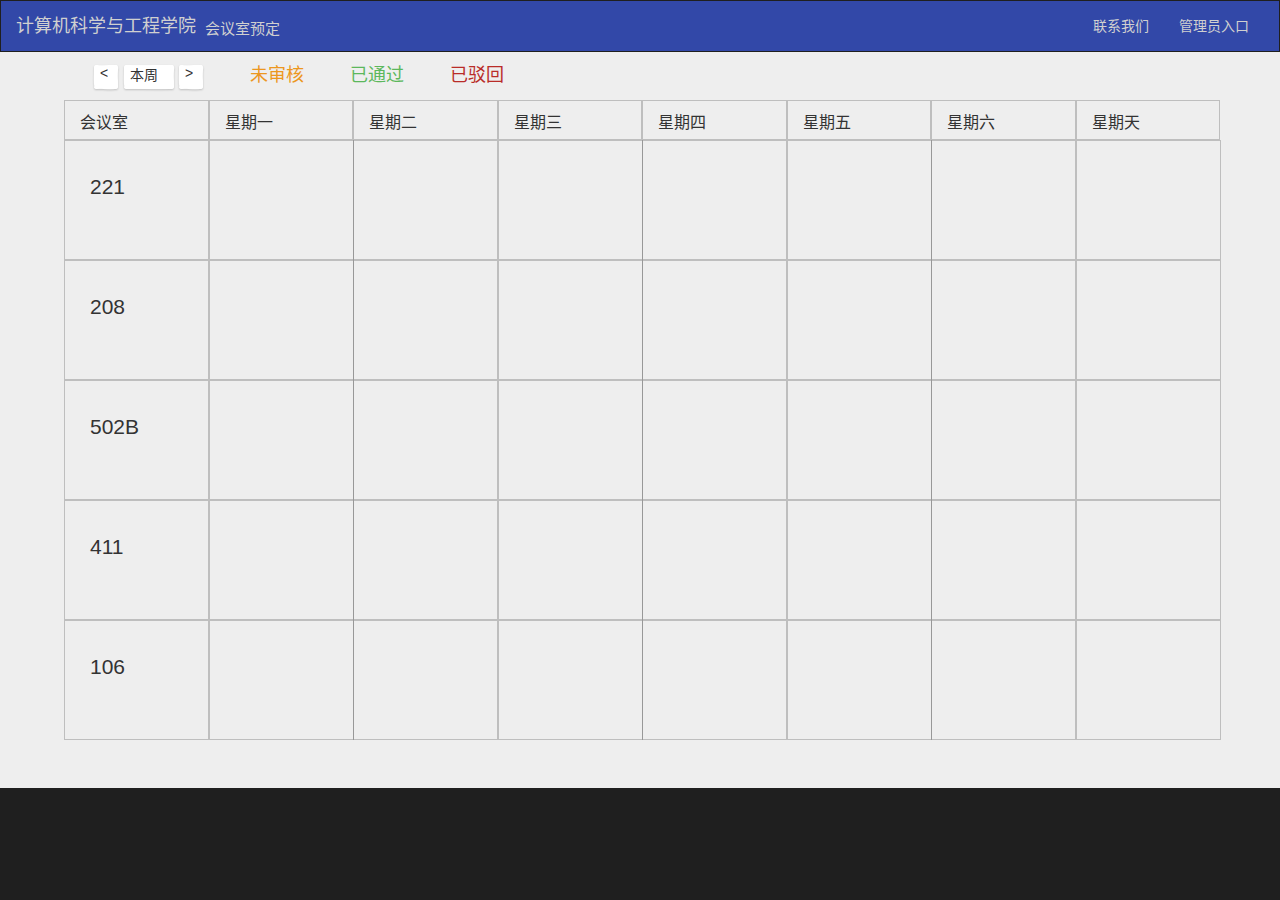
==== commit 0d1a8cdd: "a little change" ====
--- a/out/artifacts/theorder_war_exploded/index.html
+++ b/out/artifacts/theorder_war_exploded/index.html
@@ -1,557 +1,557 @@
-<!DOCTYPE html>
-<html lang="zh-CN">
-
-<head>
-    <meta charset="utf-8">
-    <meta http-equiv="X-UA-Compatible" content="IE=edge">
-    <meta name="viewport" content="width=device-width, initial-scale=1">
-    <!-- 上述3个meta标签*必须*放在最前面，任何其他内容都*必须*跟随其后！ -->
-    <title>天理计算机学院会议室预约</title>
-
-    <!-- Bootstrap -->
-    <link href="./框架/bootstrap-3.3.7-dist/bootstrap-3.3.7-dist/css/bootstrap.css" rel="stylesheet">
-    <link rel="stylesheet" href="./css/index-css.css">
-    <link rel="stylesheet" href="./css3多种边框按钮悬停特效_files/style.css">
-
-    <link rel="stylesheet" href="./css/style.css">
-    <!-- HTML5 shim 和 Respond.js 是为了让 IE8 支持 HTML5 元素和媒体查询（media queries）功能 -->
-    <!-- 警告：通过 file:// 协议（就是直接将 html 页面拖拽到浏览器中）访问页面时 Respond.js 不起作用 -->
-    <!--[if lt IE 9]>
-      <script src="https://cdn.jsdelivr.net/npm/html5shiv@3.7.3/dist/html5shiv.min.js"></script>
-      <script src="https://cdn.jsdelivr.net/npm/respond.js@1.4.2/dest/respond.min.js"></script>
-    <![endif]-->
-</head>
-
-<body>
-    <!-- 导航栏 -->
-    <nav class="navbar navbar-defaultr myBar">
-        <div class="container-fluid color-Blue">
-            <!-- Brand and toggle get grouped for better mobile display -->
-            <div class="navbar-header color-white">
-                <button type="button" class="navbar-toggle collapsed" data-toggle="collapse" data-target="#bs-example-navbar-collapse-1" aria-expanded="false">
-                    <span class="sr-only">Toggle navigation</span>
-                    <span class="icon-bar"></span>
-                    <span class="icon-bar"></span>
-                    <span class="icon-bar"></span>
-                </button>
-                <a class="navbar-brand color-white xhover" href="#">计算机科学与工程学院</a>
-                <span class="navbar-brand xhh_Brand  " href="#">会议室预定</span>
-            </div>
-
-            <!-- Collect the nav links, forms, and other content for toggling -->
-            <div class="collapse navbar-collapse" id="bs-example-navbar-collapse-1">
-                <ul class="nav navbar-nav navbar-right">
-                    <li><a href="#" class="color-white">Link</a></li>
-                    <li>
-                        <a href="#" class="color-white" id="sign">管理员入口</a>
-                    </li>
-                </ul>
-            </div>
-            <!-- /.navbar-collapse -->
-        </div>
-        <!-- /.container-fluid -->
-    </nav>
-    <!-- 导航栏 -->
-    <div class="xhh_sewe">
-        <div id="u297" class="ax_default _paginator_basic_normal position1 lastWeek" data-action="hyszt_lastWeek">
-            <img id="u297_img" class="img lastWeek" src="./u297.png">
-            <!-- Unnamed () -->
-            <div id="u298" class="text">
-                <p id="cache0"><span id="cache1" class="position4 lastWeek">&lt;</span></p>
-            </div>
-        </div>
-        <div id="u310" class="ax_default _paginator_basic_normal position2">
-            <img id="u310_img" class="img" src="./u310.png">
-            <!-- Unnamed () -->
-            <div id="u311" class="text">
-                <p id="cache2"><span id="cache3" data-action="hyszt_currentWeek" class="position5">本周</span></p>
-            </div>
-        </div>
-        <div id="u299" class="ax_default _paginator_basic_normal position3 nextWeek" data-action="hyszt_nextWeek">
-            <img id="u299_img" class="img nextWeek" src="./u297.png">
-            <!-- Unnamed () -->
-            <div id="u300" class="text">
-                <p id="cache4"><span id="cache5 nextWeek" class="position6">&gt;</span></p>
-            </div>
-        </div>
-        <div style="font-size: 18px;left: 170px">
-            <p class="yellow">未审核</p>
-        </div>
-        <div style="font-size: 18px;left: 270px">
-            <p class="green">已通过</p>
-        </div>
-        <div style="font-size: 18px;left: 370px">
-            <p class="red">已驳回</p>
-        </div>
-    </div>
-    <div></div>
-    </div>
-    <div class="jumbotron xhh_lflf">
-
-        <div class="container-fluid ">
-            <div></div>
-            <div class="row ">
-                <div class="row col-xs-6 ">
-                    <div class="col-xs-3 xhh_rsda">
-                        <span>会议室</span>
-                    </div>
-                    <div class="col-xs-3 xhh_rsda">
-                        <span>星期一</span>
-                        <span class="visible-lg" id="day1"></span>
-                    </div>
-                    <div class="col-xs-3 xhh_rsda">
-                        <span>星期二</span>
-                        <span class="visible-lg" id="day2"></span>
-                    </div>
-                    <div class="col-xs-3 xhh_rsda">
-                        <span>星期三</span>
-                        <span class="visible-lg" id="day3"></span>
-                    </div>
-                </div>
-                <div class="row col-xs-6">
-                    <div class="col-xs-3 xhh_rsda">
-                        <span>星期四</span>
-                        <span class="visible-lg" id="day4"></span>
-                    </div>
-                    <div class="col-xs-3 xhh_rsda">
-                        <span>星期五</span>
-                        <span class="visible-lg" id="day5"></span>
-                    </div>
-                    <div class="col-xs-3 xhh_rsda">
-                        <span>星期六</span>
-                        <span class="visible-lg" id="day6"></span>
-                    </div>
-                    <div class="col-xs-3 xhh_rsda">
-                        <span>星期天</span>
-                        <span class="visible-lg" id="day7"></span>
-                    </div>
-                </div>
-            </div>
-            <div></div>
-        </div>
-        <div class="container-fluid">
-            <div></div>
-            <div class="row">
-                <div class="row col-xs-6 ">
-                    <div class="col-xs-3 xhh_rsda xhh_rsd">
-                        <p class="room">221</p>
-
-                    </div>
-                    <div class="col-xs-3 xhh_rsda xhh_rsd btn4">
-                        <span id="room221day0" class="qc"></span>
-                        <div class="btnbg-x">
-                            <span class="xhh_sck btn-primary btn-default btn-sm" data-toggle="modal" data-target="#myModal" id="click00">点击申请</span>
-                        </div>
-                    </div>
-                    <div class="col-xs-3 xhh_rsda xhh_rsd btn4">
-                        <span id="room221day1" class="qc"></span>
-                        <div class="btnbg-x">
-                            <span class="xhh_sck btn-primary btn-default btn-sm" data-toggle="modal" data-target="#myModal" id="click01">点击申请</span>
-                        </div>
-                    </div>
-                    <div class="col-xs-3 xhh_rsda xhh_rsd btn4" style="z-index: 3">
-                        <span id="room221day2" class="qc"></span>
-                        <div class="btnbg-x">
-                            <span class="xhh_sck btn-primary btn-default btn-sm" data-toggle="modal" data-target="#myModal" id="click02">点击申请</span>
-                        </div>
-                    </div>
-                </div>
-                <div class="row col-xs-6 ">
-                    <div class="col-xs-3 xhh_rsda xhh_rsd btn4">
-                        <span id="room221day3" class="qc"></span>
-                        <div class="btnbg-x">
-                            <span class="xhh_sck btn-primary btn-default btn-sm" data-toggle="modal" data-target="#myModal" id="click03">点击申请</span>
-                        </div>
-                    </div>
-                    <div class="col-xs-3 xhh_rsda xhh_rsd btn4">
-                        <span id="room221day4" class="qc"></span>
-                        <div class="btnbg-x">
-                            <span class="xhh_sck btn-primary btn-default btn-sm" data-toggle="modal" data-target="#myModal" id="click04">点击申请</span>
-                        </div>
-                    </div>
-                    <div class="col-xs-3 xhh_rsda xhh_rsd btn4">
-                        <span id="room221day5" class="qc"></span>
-                        <div class="btnbg-x">
-                            <span class="xhh_sck btn-primary btn-default btn-sm" data-toggle="modal" data-target="#myModal" id="click05">点击申请</span>
-                        </div>
-                    </div>
-                    <div class="col-xs-3 xhh_rsda xhh_rsd btn4">
-                        <span id="room221day6" class="qc"></span>
-                        <div class="btnbg-x">
-                            <span class="xhh_sck btn-primary btn-default btn-sm" data-toggle="modal" data-target="#myModal" id="click06">点击申请</span>
-                        </div>
-                    </div>
-                </div>
-            </div>
-            <div></div>
-        </div>
-
-        <div class="container-fluid">
-            <div></div>
-            <div class="row">
-                <div class="row col-xs-6 ">
-                    <div class="col-xs-3 xhh_rsda xhh_rsd">
-                        <p class="room">208</p>
-                    </div>
-                    <div class="col-xs-3 xhh_rsda xhh_rsd btn4">
-                        <span id="room208day0" class="qc"></span>
-                        <div class="btnbg-x">
-                            <span class="xhh_sck btn-primary btn-default btn-sm" data-toggle="modal" data-target="#myModal" id="click10">点击申请</span>
-                        </div>
-                    </div>
-                    <div class="col-xs-3 xhh_rsda xhh_rsd btn4">
-                        <span id="room208day1" class="qc"></span>
-                        <div class="btnbg-x">
-                            <span class="xhh_sck btn-primary btn-default btn-sm" data-toggle="modal" data-target="#myModal" id="click11">点击申请</span>
-                        </div>
-                    </div>
-                    <div class="col-xs-3 xhh_rsda xhh_rsd btn4" style="z-index: 3">
-                        <span id="room208day2" class="qc"></span>
-                        <div class="btnbg-x">
-                            <span class="xhh_sck btn-primary btn-default btn-sm" data-toggle="modal" data-target="#myModal" id="click12">点击申请</span>
-                        </div>
-                    </div>
-                </div>
-                <div class="row col-xs-6">
-                    <div class="col-xs-3 xhh_rsda xhh_rsd btn4">
-                        <span id="room208day3" class="qc"></span>
-                        <div class="btnbg-x">
-                            <span class="xhh_sck btn-primary btn-default btn-sm" data-toggle="modal" data-target="#myModal" id="click13">点击申请</span>
-                        </div>
-                    </div>
-                    <div class="col-xs-3 xhh_rsda xhh_rsd btn4">
-                        <span id="room208day4" class="qc"></span>
-                        <div class="btnbg-x">
-                            <span class="xhh_sck btn-primary btn-default btn-sm" data-toggle="modal" data-target="#myModal" id="click14">点击申请</span>
-                        </div>
-                    </div>
-                    <div class="col-xs-3 xhh_rsda xhh_rsd btn4">
-                        <span id="room208day5" class="qc"></span>
-                        <div class="btnbg-x">
-                            <span class="xhh_sck btn-primary btn-default btn-sm" data-toggle="modal" data-target="#myModal" id="click15">点击申请</span>
-                        </div>
-                    </div>
-                    <div class="col-xs-3 xhh_rsda xhh_rsd btn4">
-                        <span id="room208day6" class="qc"></span>
-                        <div class="btnbg-x">
-                            <span class="xhh_sck btn-primary btn-default btn-sm" data-toggle="modal" data-target="#myModal" id="click16">点击申请</span>
-                        </div>
-                    </div>
-                </div>
-            </div>
-            <div></div>
-        </div>
-
-        <div class="container-fluid">
-            <div></div>
-            <div class="row ">
-                <div class="row col-xs-6 ">
-                    <div class="col-xs-3 xhh_rsda xhh_rsd">
-                        <p class="room">502B</p>
-                    </div>
-                    <div class="col-xs-3 xhh_rsda xhh_rsd btn4">
-                        <span id="room502Bday0" class="qc"></span>
-                        <div class="btnbg-x">
-                            <span class="xhh_sck btn-primary btn-default btn-sm" data-toggle="modal" data-target="#myModal" id="click20">点击申请</span>
-                        </div>
-                    </div>
-                    <div class="col-xs-3 xhh_rsda xhh_rsd btn4">
-                        <span id="room502Bday1" class="qc"></span>
-                        <div class="btnbg-x">
-                            <span class="xhh_sck btn-primary btn-default btn-sm" data-toggle="modal" data-target="#myModal" id="click21">点击申请</span>
-                        </div>
-                    </div>
-                    <div class="col-xs-3 xhh_rsda xhh_rsd btn4" style="z-index: 3">
-                        <span id="room502Bday2" class="qc"></span>
-                        <div class="btnbg-x">
-                            <span class="xhh_sck btn-primary btn-default btn-sm" data-toggle="modal" data-target="#myModal" id="click22">点击申请</span>
-                        </div>
-                    </div>
-                </div>
-                <div class="row col-xs-6">
-                    <div class="col-xs-3 xhh_rsda xhh_rsd btn4">
-                        <span id="room502Bday3" class="qc"></span>
-                        <div class="btnbg-x">
-                            <span class="xhh_sck btn-primary btn-default btn-sm" data-toggle="modal" data-target="#myModal" id="click23">点击申请</span>
-                        </div>
-                    </div>
-                    <div class="col-xs-3 xhh_rsda xhh_rsd btn4">
-                        <span id="room502Bday4" class="qc"></span>
-                        <div class="btnbg-x">
-                            <span class="xhh_sck btn-primary btn-default btn-sm" data-toggle="modal" data-target="#myModal" id="click24">点击申请</span>
-                        </div>
-                    </div>
-                    <div class="col-xs-3 xhh_rsda xhh_rsd btn4">
-                        <span id="room502Bday5" class="qc"></span>
-                        <div class="btnbg-x">
-                            <span class="xhh_sck btn-primary btn-default btn-sm" data-toggle="modal" data-target="#myModal" id="click25">点击申请</span>
-                        </div>
-                    </div>
-                    <div class="col-xs-3 xhh_rsda xhh_rsd btn4">
-                        <span id="room502Bday6" class="qc"></span>
-                        <div class="btnbg-x">
-                            <span class="xhh_sck btn-primary btn-default btn-sm" data-toggle="modal" data-target="#myModal" id="click26">点击申请</span>
-                        </div>
-                    </div>
-                </div>
-            </div>
-            <div></div>
-        </div>
-
-        <div class="container-fluid">
-            <div></div>
-            <div class="row ">
-                <div class="row col-xs-6 ">
-                    <div class="col-xs-3 xhh_rsda xhh_rsd">
-                        <p class="room">411</p>
-                    </div>
-                    <div class="col-xs-3 xhh_rsda xhh_rsd btn4">
-                        <span id="room411day0" class="qc"></span>
-                        <div class="btnbg-x">
-                            <span class="xhh_sck btn-primary btn-default btn-sm" data-toggle="modal" data-target="#myModal" id="click30">点击申请</span>
-                        </div>
-                    </div>
-                    <div class="col-xs-3 xhh_rsda xhh_rsd btn4">
-                        <span id="room411day1" class="qc"></span>
-                        <div class="btnbg-x">
-                            <span class="xhh_sck btn-primary btn-default btn-sm" data-toggle="modal" data-target="#myModal" id="click31">点击申请</span>
-                        </div>
-                    </div>
-                    <div class="col-xs-3 xhh_rsda xhh_rsd btn4" style="z-index: 3">
-                        <span id="room411day2" class="qc"></span>
-                        <div class="btnbg-x">
-                            <span class="xhh_sck btn-primary btn-default btn-sm" data-toggle="modal" data-target="#myModal" id="click32">点击申请</span>
-                        </div>
-                    </div>
-                </div>
-                <div class="row col-xs-6">
-                    <div class="col-xs-3 xhh_rsda xhh_rsd btn4">
-                        <span id="room411day3" class="qc"></span>
-                        <div class="btnbg-x">
-                            <span class="xhh_sck btn-primary btn-default btn-sm" data-toggle="modal" data-target="#myModal" id="click33">点击申请</span>
-                        </div>
-                    </div>
-                    <div class="col-xs-3 xhh_rsda xhh_rsd btn4">
-                        <span id="room411day4" class="qc"></span>
-                        <div class="btnbg-x">
-                            <span class="xhh_sck btn-primary btn-default btn-sm" data-toggle="modal" data-target="#myModal" id="click34">点击申请</span>
-                        </div>
-                    </div>
-                    <div class="col-xs-3 xhh_rsda xhh_rsd btn4">
-                        <span id="room411day5" class="qc"></span>
-                        <div class="btnbg-x">
-                            <span class="xhh_sck btn-primary btn-default btn-sm" data-toggle="modal" data-target="#myModal" id="click35">点击申请</span>
-                        </div>
-                    </div>
-                    <div class="col-xs-3 xhh_rsda xhh_rsd btn4">
-                        <span id="room411day6" class="qc"></span>
-                        <div class="btnbg-x">
-                            <span class="xhh_sck btn-primary btn-default btn-sm" data-toggle="modal" data-target="#myModal" id="click36">点击申请</span>
-                        </div>
-                    </div>
-                </div>
-            </div>
-            <div></div>
-        </div>
-
-        <div class="container-fluid">
-            <div></div>
-            <div class="row ">
-                <div class="row col-xs-6 ">
-                    <div class="col-xs-3 xhh_rsda xhh_rsd">
-                        <p class="room">106</p>
-                    </div>
-                    <div class="col-xs-3 xhh_rsda xhh_rsd btn4">
-                        <span id="room106day0" class="qc"></span>
-                        <div class="btnbg-x">
-                            <span class="xhh_sck btn-primary btn-default btn-sm" data-toggle="modal" data-target="#myModal" id="click40">点击申请</span>
-                        </div>
-                    </div>
-                    <div class="col-xs-3 xhh_rsda xhh_rsd btn4">
-                        <span id="room106day1" class="qc"></span>
-                        <div class="btnbg-x">
-                            <span class="xhh_sck btn-primary btn-default btn-sm" data-toggle="modal" data-target="#myModal" id="click41">点击申请</span>
-                        </div>
-                    </div>
-                    <div class="col-xs-3 xhh_rsda xhh_rsd btn4" style="z-index: 3">
-                        <span id="room106day2" class="qc"></span>
-                        <div class="btnbg-x">
-                            <span class="xhh_sck btn-primary btn-default btn-sm" data-toggle="modal" data-target="#myModal" id="click42">点击申请</span>
-                        </div>
-                    </div>
-                </div>
-                <div class="row col-xs-6">
-                    <div class="col-xs-3 xhh_rsda xhh_rsd btn4">
-                        <span id="room106day3" class="qc"></span>
-                        <div class="btnbg-x">
-                            <span class="xhh_sck btn-primary btn-default btn-sm" data-toggle="modal" data-target="#myModal" id="click43">点击申请</span>
-                        </div>
-                    </div>
-                    <div class="col-xs-3 xhh_rsda xhh_rsd btn4">
-                        <span id="room106day4" class="qc"></span>
-                        <div class="btnbg-x">
-                            <span class="xhh_sck btn-primary btn-default btn-sm" data-toggle="modal" data-target="#myModal" id="click44">点击申请</span>
-                        </div>
-                    </div>
-                    <div class="col-xs-3 xhh_rsda xhh_rsd btn4">
-                        <span id="room106day5" class="qc"></span>
-                        <div class="btnbg-x">
-                            <span class="xhh_sck btn-primary btn-default btn-sm" data-toggle="modal" data-target="#myModal" id="click45">点击申请</span>
-                        </div>
-                    </div>
-                    <div class="col-xs-3 xhh_rsda xhh_rsd btn4">
-                        <span id="room106day6" class="qc"></span>
-                        <div class="btnbg-x">
-                            <span class="xhh_sck btn-primary btn-default btn-sm" data-toggle="modal" data-target="#myModal" id="click46">点击申请</span>
-                        </div>
-                    </div>
-                </div>
-            </div>
-            <div></div>
-        </div>
-    </div>
-
-    <!-- 模态框（Modal） -->
-    <div class="modal fade" id="myModal" tabindex="-1" role="dialog" aria-labelledby="myModalLabel" aria-hidden="true">
-        <div class="modal-dialog">
-            <div class="modal-content">
-                <div class="modal-header">
-                    <button type="button" class="close" data-dismiss="modal" aria-hidden="true">&times;</button>
-                    <h4 class="modal-title" id="myModalLabel">提交申请</h4>
-                </div>
-                <div class="modal-body">
-                    <form action="">
-                        <div class="jq22-register-form-item">
-                            <input type="text" name="applicant" placeholder="姓名" class="txt01 f-r3 required" id="applicant">
-                        </div>
-                        <div class="jq22-register-form-item">
-                            <input type="text" name="meetingName" placeholder="会议名称" class="txt01 f-r3 required" id="meetingName">
-                        </div>
-                        <div class="jq22-register-form-item">
-                            <input type="text" name="tel" placeholder="联系方式" class="txt01 f-r3 required" id="tel">
-                        </div>
-                        <div class="jq22-register-form-item">
-                            <div class="panel panel-default">
-                                <div class="panel-body timec">
-                                    <div class="col-lg-2 timeStyle col-md-2">
-                                        time
-                                    </div>
-                                    <div class="xhhSelect">
-                                        <select id="starH" class="form-control theselect" name='starH'>
-                                    <option value="00">0</option>
-                                    <option value="01">1</option>
-                                    <option value="02">2</option>
-                                    <option value="03">3</option>
-                                    <option value="04">4</option>
-                                    <option value="05">5</option>
-                                    <option value="06">6</option>
-                                    <option value="07">7</option>
-                                    <option value="08">8</option>
-                                    <option value="09">9</option>
-                                    <option value="10">10</option>
-                                    <option value="11">11</option>
-                                    <option value="12">12</option>
-                                    <option value="13">13</option>
-                                    <option value="14">14</option>
-                                    <option value="15">15</option>
-                                    <option value="16">16</option>
-                                    <option value="17">17</option>
-                                    <option value="18">18</option>
-                                    <option value="19">19</option>
-                                    <option value="20">20</option>
-                                    <option value="21">21</option>
-                                    <option value="22">22</option>
-                                    <option value="23">23</option>
-                                </select>
-                                    </div>
-
-                                    <div class="xhhSelect">
-                                        <select id="starM" class="form-control theselect" name='starM'>
-                                  <option value="00">0</option>
-                                  <option value="01">1</option>
-                                  <option value="02">2</option>
-                                  <option value="03">3</option>
-                                  <option value="04">4</option>
-                                  <option value="05">5</option>
-                                  <option value="06">6</option>
-                                  <option value="07">7</option>
-                                  <option value="08">8</option>
-                                  <option value="09">9</option>
-                              </select>
-                                    </div>
-                                    <div class="henStyle">
-                                        —
-                                    </div>
-                                    <div class="xhhSelect">
-                                        <select id="endH" class="form-control theselect" name='endH'>
-                                  <option value="00">0</option>
-                                  <option value="01">1</option>
-                                  <option value="02">2</option>
-                                  <option value="03">3</option>
-                                  <option value="04">4</option>
-                                  <option value="05">5</option>
-                                  <option value="06">6</option>
-                                  <option value="07">7</option>
-                                  <option value="08">8</option>
-                                  <option value="09">9</option>
-                                  <option value="10">10</option>
-                                  <option value="11">11</option>
-                                  <option value="12">12</option>
-                                  <option value="13">13</option>
-                                  <option value="14">14</option>
-                                  <option value="15">15</option>
-                                  <option value="16">16</option>
-                                  <option value="17">17</option>
-                                  <option value="18">18</option>
-                                  <option value="19">19</option>
-                                  <option value="20">20</option>
-                                  <option value="21">21</option>
-                                  <option value="22">22</option>
-                                  <option value="23">23</option>
-                              </select>
-                                    </div>
-                                    <div class="xhhSelect">
-                                        <select id="endM" class="form-control theselect" name='endM'>
-                                  <option value="00">0</option>
-                                  <option value="01">1</option>
-                                  <option value="02">2</option>
-                                  <option value="03">3</option>
-                                  <option value="04">4</option>
-                                  <option value="05">5</option>
-                                  <option value="06">6</option>
-                                  <option value="07">7</option>
-                                  <option value="08">8</option>
-                                  <option value="09">9</option>
-                              </select>
-                                    </div>
-                                </div>
-                            </div>
-
-                        </div>
-                        <div class="jq22-register-form-item">
-                            <input type="text" name="code" placeholder="验证码" class="txt01 f-r3 required" id="code">
-                            <img src="room_reservation/validateCode" alt="验证码" onclick="changeCode()" id="verifyCode-img">
-                        </div>
-                        <div class="jq22-register-form-item">
-                            <textarea placeholder=" 申请理由" type="text" cols="41" rows="4" maxlength="600" class="form form-control" id="remarks"></textarea>
-                        </div>
-
-                    </form>
-                </div>
-                <div class="modal-footer">
-                    <button type="button" class="btn btn-default" data-dismiss="modal">关闭</button>
-                    <button type="button" class="btn btn-primary" id="jq22-btn-reg">提交更改</button>
-                </div>
-            </div>
-            <!-- /.modal-content -->
-        </div>
-        <!-- /.modal -->
-    </div>
-</body>
-<!-- jQuery (Bootstrap 的所有 JavaScript 插件都依赖 jQuery，所以必须放在前边) -->
-<script src="./框架/jquery-3.4.1.js"></script>
-<!-- 加载 Bootstrap 的所有 JavaScript 插件。你也可以根据需要只加载单个插件。 -->
-<script src="./框架/bootstrap-3.3.7-dist/bootstrap-3.3.7-dist/js/bootstrap.js"></script>
-<script src="./js/index.js"></script>
-
+<!DOCTYPE html>
+<html lang="zh-CN">
+
+<head>
+    <meta charset="utf-8">
+    <meta http-equiv="X-UA-Compatible" content="IE=edge">
+    <meta name="viewport" content="width=device-width, initial-scale=1">
+    <!-- 上述3个meta标签*必须*放在最前面，任何其他内容都*必须*跟随其后！ -->
+    <title>天理计算机学院会议室预约</title>
+
+    <!-- Bootstrap -->
+    <link href="./框架/bootstrap-3.3.7-dist/bootstrap-3.3.7-dist/css/bootstrap.css" rel="stylesheet">
+    <link rel="stylesheet" href="./css/index-css.css">
+    <link rel="stylesheet" href="./css3多种边框按钮悬停特效_files/style.css">
+
+    <link rel="stylesheet" href="./css/style.css">
+    <!-- HTML5 shim 和 Respond.js 是为了让 IE8 支持 HTML5 元素和媒体查询（media queries）功能 -->
+    <!-- 警告：通过 file:// 协议（就是直接将 html 页面拖拽到浏览器中）访问页面时 Respond.js 不起作用 -->
+    <!--[if lt IE 9]>
+      <script src="https://cdn.jsdelivr.net/npm/html5shiv@3.7.3/dist/html5shiv.min.js"></script>
+      <script src="https://cdn.jsdelivr.net/npm/respond.js@1.4.2/dest/respond.min.js"></script>
+    <![endif]-->
+</head>
+
+<body>
+    <!-- 导航栏 -->
+    <nav class="navbar navbar-defaultr myBar">
+        <div class="container-fluid color-Blue">
+            <!-- Brand and toggle get grouped for better mobile display -->
+            <div class="navbar-header color-white">
+                <button type="button" class="navbar-toggle collapsed" data-toggle="collapse" data-target="#bs-example-navbar-collapse-1" aria-expanded="false">
+                    <span class="sr-only">Toggle navigation</span>
+                    <span class="icon-bar"></span>
+                    <span class="icon-bar"></span>
+                    <span class="icon-bar"></span>
+                </button>
+                <a class="navbar-brand color-white xhover" href="#">计算机科学与工程学院</a>
+                <span class="navbar-brand xhh_Brand  " href="#">会议室预定</span>
+            </div>
+
+            <!-- Collect the nav links, forms, and other content for toggling -->
+            <div class="collapse navbar-collapse" id="bs-example-navbar-collapse-1">
+                <ul class="nav navbar-nav navbar-right">
+                    <li><a href="http://www.sipc115.com" class="color-white">联系我们</a></li>
+                    <li>
+                        <a href="#" class="color-white" id="sign">管理员入口</a>
+                    </li>
+                </ul>
+            </div>
+            <!-- /.navbar-collapse -->
+        </div>
+        <!-- /.container-fluid -->
+    </nav>
+    <!-- 导航栏 -->
+    <div class="xhh_sewe">
+        <div id="u297" class="ax_default _paginator_basic_normal position1 lastWeek" data-action="hyszt_lastWeek">
+            <img id="u297_img" class="img lastWeek" src="./u297.png">
+            <!-- Unnamed () -->
+            <div id="u298" class="text">
+                <p id="cache0"><span id="cache1" class="position4 lastWeek">&lt;</span></p>
+            </div>
+        </div>
+        <div id="u310" class="ax_default _paginator_basic_normal position2">
+            <img id="u310_img" class="img" src="./u310.png">
+            <!-- Unnamed () -->
+            <div id="u311" class="text">
+                <p id="cache2"><span id="cache3" data-action="hyszt_currentWeek" class="position5">本周</span></p>
+            </div>
+        </div>
+        <div id="u299" class="ax_default _paginator_basic_normal position3 nextWeek" data-action="hyszt_nextWeek">
+            <img id="u299_img" class="img nextWeek" src="./u297.png">
+            <!-- Unnamed () -->
+            <div id="u300" class="text">
+                <p id="cache4"><span id="cache5 nextWeek" class="position6">&gt;</span></p>
+            </div>
+        </div>
+        <div style="font-size: 18px;left: 170px; top: 10px">
+            <p class="yellow">未审核</p>
+        </div>
+        <div style="font-size: 18px;left: 270px; top: 10px">
+            <p class="green">已通过</p>
+        </div>
+        <div style="font-size: 18px;left: 370px; top: 10px">
+            <p class="red">已驳回</p>
+        </div>
+    </div>
+    <div></div>
+    </div>
+    <div class="jumbotron xhh_lflf">
+
+        <div class="container-fluid ">
+            <div></div>
+            <div class="row ">
+                <div class="row col-xs-6 ">
+                    <div class="col-xs-3 xhh_rsda">
+                        <span>会议室</span>
+                    </div>
+                    <div class="col-xs-3 xhh_rsda">
+                        <span>星期一</span>
+                        <span class="visible-lg" id="day1"></span>
+                    </div>
+                    <div class="col-xs-3 xhh_rsda">
+                        <span>星期二</span>
+                        <span class="visible-lg" id="day2"></span>
+                    </div>
+                    <div class="col-xs-3 xhh_rsda">
+                        <span>星期三</span>
+                        <span class="visible-lg" id="day3"></span>
+                    </div>
+                </div>
+                <div class="row col-xs-6">
+                    <div class="col-xs-3 xhh_rsda">
+                        <span>星期四</span>
+                        <span class="visible-lg" id="day4"></span>
+                    </div>
+                    <div class="col-xs-3 xhh_rsda">
+                        <span>星期五</span>
+                        <span class="visible-lg" id="day5"></span>
+                    </div>
+                    <div class="col-xs-3 xhh_rsda">
+                        <span>星期六</span>
+                        <span class="visible-lg" id="day6"></span>
+                    </div>
+                    <div class="col-xs-3 xhh_rsda">
+                        <span>星期天</span>
+                        <span class="visible-lg" id="day7"></span>
+                    </div>
+                </div>
+            </div>
+            <div></div>
+        </div>
+        <div class="container-fluid">
+            <div></div>
+            <div class="row">
+                <div class="row col-xs-6 ">
+                    <div class="col-xs-3 xhh_rsda xhh_rsd">
+                        <p class="room">221</p>
+
+                    </div>
+                    <div class="col-xs-3 xhh_rsda xhh_rsd btn4">
+                        <span id="room221day0" class="qc"></span>
+                        <div class="btnbg-x">
+                            <span class="xhh_sck btn-primary btn-default btn-sm" data-toggle="modal" data-target="#myModal" id="click00">点击申请</span>
+                        </div>
+                    </div>
+                    <div class="col-xs-3 xhh_rsda xhh_rsd btn4">
+                        <span id="room221day1" class="qc"></span>
+                        <div class="btnbg-x">
+                            <span class="xhh_sck btn-primary btn-default btn-sm" data-toggle="modal" data-target="#myModal" id="click01">点击申请</span>
+                        </div>
+                    </div>
+                    <div class="col-xs-3 xhh_rsda xhh_rsd btn4" style="z-index: 3">
+                        <span id="room221day2" class="qc"></span>
+                        <div class="btnbg-x">
+                            <span class="xhh_sck btn-primary btn-default btn-sm" data-toggle="modal" data-target="#myModal" id="click02">点击申请</span>
+                        </div>
+                    </div>
+                </div>
+                <div class="row col-xs-6 ">
+                    <div class="col-xs-3 xhh_rsda xhh_rsd btn4">
+                        <span id="room221day3" class="qc"></span>
+                        <div class="btnbg-x">
+                            <span class="xhh_sck btn-primary btn-default btn-sm" data-toggle="modal" data-target="#myModal" id="click03">点击申请</span>
+                        </div>
+                    </div>
+                    <div class="col-xs-3 xhh_rsda xhh_rsd btn4">
+                        <span id="room221day4" class="qc"></span>
+                        <div class="btnbg-x">
+                            <span class="xhh_sck btn-primary btn-default btn-sm" data-toggle="modal" data-target="#myModal" id="click04">点击申请</span>
+                        </div>
+                    </div>
+                    <div class="col-xs-3 xhh_rsda xhh_rsd btn4">
+                        <span id="room221day5" class="qc"></span>
+                        <div class="btnbg-x">
+                            <span class="xhh_sck btn-primary btn-default btn-sm" data-toggle="modal" data-target="#myModal" id="click05">点击申请</span>
+                        </div>
+                    </div>
+                    <div class="col-xs-3 xhh_rsda xhh_rsd btn4">
+                        <span id="room221day6" class="qc"></span>
+                        <div class="btnbg-x">
+                            <span class="xhh_sck btn-primary btn-default btn-sm" data-toggle="modal" data-target="#myModal" id="click06">点击申请</span>
+                        </div>
+                    </div>
+                </div>
+            </div>
+            <div></div>
+        </div>
+
+        <div class="container-fluid">
+            <div></div>
+            <div class="row">
+                <div class="row col-xs-6 ">
+                    <div class="col-xs-3 xhh_rsda xhh_rsd">
+                        <p class="room">208</p>
+                    </div>
+                    <div class="col-xs-3 xhh_rsda xhh_rsd btn4">
+                        <span id="room208day0" class="qc"></span>
+                        <div class="btnbg-x">
+                            <span class="xhh_sck btn-primary btn-default btn-sm" data-toggle="modal" data-target="#myModal" id="click10">点击申请</span>
+                        </div>
+                    </div>
+                    <div class="col-xs-3 xhh_rsda xhh_rsd btn4">
+                        <span id="room208day1" class="qc"></span>
+                        <div class="btnbg-x">
+                            <span class="xhh_sck btn-primary btn-default btn-sm" data-toggle="modal" data-target="#myModal" id="click11">点击申请</span>
+                        </div>
+                    </div>
+                    <div class="col-xs-3 xhh_rsda xhh_rsd btn4" style="z-index: 3">
+                        <span id="room208day2" class="qc"></span>
+                        <div class="btnbg-x">
+                            <span class="xhh_sck btn-primary btn-default btn-sm" data-toggle="modal" data-target="#myModal" id="click12">点击申请</span>
+                        </div>
+                    </div>
+                </div>
+                <div class="row col-xs-6">
+                    <div class="col-xs-3 xhh_rsda xhh_rsd btn4">
+                        <span id="room208day3" class="qc"></span>
+                        <div class="btnbg-x">
+                            <span class="xhh_sck btn-primary btn-default btn-sm" data-toggle="modal" data-target="#myModal" id="click13">点击申请</span>
+                        </div>
+                    </div>
+                    <div class="col-xs-3 xhh_rsda xhh_rsd btn4">
+                        <span id="room208day4" class="qc"></span>
+                        <div class="btnbg-x">
+                            <span class="xhh_sck btn-primary btn-default btn-sm" data-toggle="modal" data-target="#myModal" id="click14">点击申请</span>
+                        </div>
+                    </div>
+                    <div class="col-xs-3 xhh_rsda xhh_rsd btn4">
+                        <span id="room208day5" class="qc"></span>
+                        <div class="btnbg-x">
+                            <span class="xhh_sck btn-primary btn-default btn-sm" data-toggle="modal" data-target="#myModal" id="click15">点击申请</span>
+                        </div>
+                    </div>
+                    <div class="col-xs-3 xhh_rsda xhh_rsd btn4">
+                        <span id="room208day6" class="qc"></span>
+                        <div class="btnbg-x">
+                            <span class="xhh_sck btn-primary btn-default btn-sm" data-toggle="modal" data-target="#myModal" id="click16">点击申请</span>
+                        </div>
+                    </div>
+                </div>
+            </div>
+            <div></div>
+        </div>
+
+        <div class="container-fluid">
+            <div></div>
+            <div class="row ">
+                <div class="row col-xs-6 ">
+                    <div class="col-xs-3 xhh_rsda xhh_rsd">
+                        <p class="room">502B</p>
+                    </div>
+                    <div class="col-xs-3 xhh_rsda xhh_rsd btn4">
+                        <span id="room502Bday0" class="qc"></span>
+                        <div class="btnbg-x">
+                            <span class="xhh_sck btn-primary btn-default btn-sm" data-toggle="modal" data-target="#myModal" id="click20">点击申请</span>
+                        </div>
+                    </div>
+                    <div class="col-xs-3 xhh_rsda xhh_rsd btn4">
+                        <span id="room502Bday1" class="qc"></span>
+                        <div class="btnbg-x">
+                            <span class="xhh_sck btn-primary btn-default btn-sm" data-toggle="modal" data-target="#myModal" id="click21">点击申请</span>
+                        </div>
+                    </div>
+                    <div class="col-xs-3 xhh_rsda xhh_rsd btn4" style="z-index: 3">
+                        <span id="room502Bday2" class="qc"></span>
+                        <div class="btnbg-x">
+                            <span class="xhh_sck btn-primary btn-default btn-sm" data-toggle="modal" data-target="#myModal" id="click22">点击申请</span>
+                        </div>
+                    </div>
+                </div>
+                <div class="row col-xs-6">
+                    <div class="col-xs-3 xhh_rsda xhh_rsd btn4">
+                        <span id="room502Bday3" class="qc"></span>
+                        <div class="btnbg-x">
+                            <span class="xhh_sck btn-primary btn-default btn-sm" data-toggle="modal" data-target="#myModal" id="click23">点击申请</span>
+                        </div>
+                    </div>
+                    <div class="col-xs-3 xhh_rsda xhh_rsd btn4">
+                        <span id="room502Bday4" class="qc"></span>
+                        <div class="btnbg-x">
+                            <span class="xhh_sck btn-primary btn-default btn-sm" data-toggle="modal" data-target="#myModal" id="click24">点击申请</span>
+                        </div>
+                    </div>
+                    <div class="col-xs-3 xhh_rsda xhh_rsd btn4">
+                        <span id="room502Bday5" class="qc"></span>
+                        <div class="btnbg-x">
+                            <span class="xhh_sck btn-primary btn-default btn-sm" data-toggle="modal" data-target="#myModal" id="click25">点击申请</span>
+                        </div>
+                    </div>
+                    <div class="col-xs-3 xhh_rsda xhh_rsd btn4">
+                        <span id="room502Bday6" class="qc"></span>
+                        <div class="btnbg-x">
+                            <span class="xhh_sck btn-primary btn-default btn-sm" data-toggle="modal" data-target="#myModal" id="click26">点击申请</span>
+                        </div>
+                    </div>
+                </div>
+            </div>
+            <div></div>
+        </div>
+
+        <div class="container-fluid">
+            <div></div>
+            <div class="row ">
+                <div class="row col-xs-6 ">
+                    <div class="col-xs-3 xhh_rsda xhh_rsd">
+                        <p class="room">411</p>
+                    </div>
+                    <div class="col-xs-3 xhh_rsda xhh_rsd btn4">
+                        <span id="room411day0" class="qc"></span>
+                        <div class="btnbg-x">
+                            <span class="xhh_sck btn-primary btn-default btn-sm" data-toggle="modal" data-target="#myModal" id="click30">点击申请</span>
+                        </div>
+                    </div>
+                    <div class="col-xs-3 xhh_rsda xhh_rsd btn4">
+                        <span id="room411day1" class="qc"></span>
+                        <div class="btnbg-x">
+                            <span class="xhh_sck btn-primary btn-default btn-sm" data-toggle="modal" data-target="#myModal" id="click31">点击申请</span>
+                        </div>
+                    </div>
+                    <div class="col-xs-3 xhh_rsda xhh_rsd btn4" style="z-index: 3">
+                        <span id="room411day2" class="qc"></span>
+                        <div class="btnbg-x">
+                            <span class="xhh_sck btn-primary btn-default btn-sm" data-toggle="modal" data-target="#myModal" id="click32">点击申请</span>
+                        </div>
+                    </div>
+                </div>
+                <div class="row col-xs-6">
+                    <div class="col-xs-3 xhh_rsda xhh_rsd btn4">
+                        <span id="room411day3" class="qc"></span>
+                        <div class="btnbg-x">
+                            <span class="xhh_sck btn-primary btn-default btn-sm" data-toggle="modal" data-target="#myModal" id="click33">点击申请</span>
+                        </div>
+                    </div>
+                    <div class="col-xs-3 xhh_rsda xhh_rsd btn4">
+                        <span id="room411day4" class="qc"></span>
+                        <div class="btnbg-x">
+                            <span class="xhh_sck btn-primary btn-default btn-sm" data-toggle="modal" data-target="#myModal" id="click34">点击申请</span>
+                        </div>
+                    </div>
+                    <div class="col-xs-3 xhh_rsda xhh_rsd btn4">
+                        <span id="room411day5" class="qc"></span>
+                        <div class="btnbg-x">
+                            <span class="xhh_sck btn-primary btn-default btn-sm" data-toggle="modal" data-target="#myModal" id="click35">点击申请</span>
+                        </div>
+                    </div>
+                    <div class="col-xs-3 xhh_rsda xhh_rsd btn4">
+                        <span id="room411day6" class="qc"></span>
+                        <div class="btnbg-x">
+                            <span class="xhh_sck btn-primary btn-default btn-sm" data-toggle="modal" data-target="#myModal" id="click36">点击申请</span>
+                        </div>
+                    </div>
+                </div>
+            </div>
+            <div></div>
+        </div>
+
+        <div class="container-fluid">
+            <div></div>
+            <div class="row ">
+                <div class="row col-xs-6 ">
+                    <div class="col-xs-3 xhh_rsda xhh_rsd">
+                        <p class="room">106</p>
+                    </div>
+                    <div class="col-xs-3 xhh_rsda xhh_rsd btn4">
+                        <span id="room106day0" class="qc"></span>
+                        <div class="btnbg-x">
+                            <span class="xhh_sck btn-primary btn-default btn-sm" data-toggle="modal" data-target="#myModal" id="click40">点击申请</span>
+                        </div>
+                    </div>
+                    <div class="col-xs-3 xhh_rsda xhh_rsd btn4">
+                        <span id="room106day1" class="qc"></span>
+                        <div class="btnbg-x">
+                            <span class="xhh_sck btn-primary btn-default btn-sm" data-toggle="modal" data-target="#myModal" id="click41">点击申请</span>
+                        </div>
+                    </div>
+                    <div class="col-xs-3 xhh_rsda xhh_rsd btn4" style="z-index: 3">
+                        <span id="room106day2" class="qc"></span>
+                        <div class="btnbg-x">
+                            <span class="xhh_sck btn-primary btn-default btn-sm" data-toggle="modal" data-target="#myModal" id="click42">点击申请</span>
+                        </div>
+                    </div>
+                </div>
+                <div class="row col-xs-6">
+                    <div class="col-xs-3 xhh_rsda xhh_rsd btn4">
+                        <span id="room106day3" class="qc"></span>
+                        <div class="btnbg-x">
+                            <span class="xhh_sck btn-primary btn-default btn-sm" data-toggle="modal" data-target="#myModal" id="click43">点击申请</span>
+                        </div>
+                    </div>
+                    <div class="col-xs-3 xhh_rsda xhh_rsd btn4">
+                        <span id="room106day4" class="qc"></span>
+                        <div class="btnbg-x">
+                            <span class="xhh_sck btn-primary btn-default btn-sm" data-toggle="modal" data-target="#myModal" id="click44">点击申请</span>
+                        </div>
+                    </div>
+                    <div class="col-xs-3 xhh_rsda xhh_rsd btn4">
+                        <span id="room106day5" class="qc"></span>
+                        <div class="btnbg-x">
+                            <span class="xhh_sck btn-primary btn-default btn-sm" data-toggle="modal" data-target="#myModal" id="click45">点击申请</span>
+                        </div>
+                    </div>
+                    <div class="col-xs-3 xhh_rsda xhh_rsd btn4">
+                        <span id="room106day6" class="qc"></span>
+                        <div class="btnbg-x">
+                            <span class="xhh_sck btn-primary btn-default btn-sm" data-toggle="modal" data-target="#myModal" id="click46">点击申请</span>
+                        </div>
+                    </div>
+                </div>
+            </div>
+            <div></div>
+        </div>
+    </div>
+
+    <!-- 模态框（Modal） -->
+    <div class="modal fade" id="myModal" tabindex="-1" role="dialog" aria-labelledby="myModalLabel" aria-hidden="true">
+        <div class="modal-dialog">
+            <div class="modal-content">
+                <div class="modal-header">
+                    <button type="button" class="close" data-dismiss="modal" aria-hidden="true">&times;</button>
+                    <h4 class="modal-title" id="myModalLabel">提交申请</h4>
+                </div>
+                <div class="modal-body">
+                    <form action="">
+                        <div class="jq22-register-form-item">
+                            <input type="text" name="applicant" placeholder="姓名" class="txt01 f-r3 required" id="applicant">
+                        </div>
+                        <div class="jq22-register-form-item">
+                            <input type="text" name="meetingName" placeholder="会议名称" class="txt01 f-r3 required" id="meetingName">
+                        </div>
+                        <div class="jq22-register-form-item">
+                            <input type="text" name="tel" placeholder="联系方式" class="txt01 f-r3 required" id="tel">
+                        </div>
+                        <div class="jq22-register-form-item">
+                            <div class="panel panel-default">
+                                <div class="panel-body timec">
+                                    <div class="col-lg-2 timeStyle col-md-2">
+                                        time
+                                    </div>
+                                    <div class="xhhSelect">
+                                        <select id="starH" class="form-control theselect" name='starH'>
+                                    <option value="00">0</option>
+                                    <option value="01">1</option>
+                                    <option value="02">2</option>
+                                    <option value="03">3</option>
+                                    <option value="04">4</option>
+                                    <option value="05">5</option>
+                                    <option value="06">6</option>
+                                    <option value="07">7</option>
+                                    <option value="08">8</option>
+                                    <option value="09">9</option>
+                                    <option value="10">10</option>
+                                    <option value="11">11</option>
+                                    <option value="12">12</option>
+                                    <option value="13">13</option>
+                                    <option value="14">14</option>
+                                    <option value="15">15</option>
+                                    <option value="16">16</option>
+                                    <option value="17">17</option>
+                                    <option value="18">18</option>
+                                    <option value="19">19</option>
+                                    <option value="20">20</option>
+                                    <option value="21">21</option>
+                                    <option value="22">22</option>
+                                    <option value="23">23</option>
+                                </select>
+                                    </div>
+
+                                    <div class="xhhSelect">
+                                        <select id="starM" class="form-control theselect" name='starM'>
+                                  <option value="00">0</option>
+                                  <option value="01">1</option>
+                                  <option value="02">2</option>
+                                  <option value="03">3</option>
+                                  <option value="04">4</option>
+                                  <option value="05">5</option>
+                                  <option value="06">6</option>
+                                  <option value="07">7</option>
+                                  <option value="08">8</option>
+                                  <option value="09">9</option>
+                              </select>
+                                    </div>
+                                    <div class="henStyle">
+                                        —
+                                    </div>
+                                    <div class="xhhSelect">
+                                        <select id="endH" class="form-control theselect" name='endH'>
+                                  <option value="00">0</option>
+                                  <option value="01">1</option>
+                                  <option value="02">2</option>
+                                  <option value="03">3</option>
+                                  <option value="04">4</option>
+                                  <option value="05">5</option>
+                                  <option value="06">6</option>
+                                  <option value="07">7</option>
+                                  <option value="08">8</option>
+                                  <option value="09">9</option>
+                                  <option value="10">10</option>
+                                  <option value="11">11</option>
+                                  <option value="12">12</option>
+                                  <option value="13">13</option>
+                                  <option value="14">14</option>
+                                  <option value="15">15</option>
+                                  <option value="16">16</option>
+                                  <option value="17">17</option>
+                                  <option value="18">18</option>
+                                  <option value="19">19</option>
+                                  <option value="20">20</option>
+                                  <option value="21">21</option>
+                                  <option value="22">22</option>
+                                  <option value="23">23</option>
+                              </select>
+                                    </div>
+                                    <div class="xhhSelect">
+                                        <select id="endM" class="form-control theselect" name='endM'>
+                                  <option value="00">0</option>
+                                  <option value="01">1</option>
+                                  <option value="02">2</option>
+                                  <option value="03">3</option>
+                                  <option value="04">4</option>
+                                  <option value="05">5</option>
+                                  <option value="06">6</option>
+                                  <option value="07">7</option>
+                                  <option value="08">8</option>
+                                  <option value="09">9</option>
+                              </select>
+                                    </div>
+                                </div>
+                            </div>
+
+                        </div>
+                        <div class="jq22-register-form-item">
+                            <input type="text" name="code" placeholder="验证码" class="txt01 f-r3 required" id="code">
+                            <img src="room_reservation/validateCode" alt="验证码" onclick="changeCode()" id="verifyCode-img">
+                        </div>
+                        <div class="jq22-register-form-item">
+                            <textarea placeholder=" 申请理由" type="text" cols="41" rows="4" maxlength="600" class="form form-control" id="remarks"></textarea>
+                        </div>
+
+                    </form>
+                </div>
+                <div class="modal-footer">
+                    <button type="button" class="btn btn-default" data-dismiss="modal">关闭</button>
+                    <button type="button" class="btn btn-primary" id="jq22-btn-reg">提交</button>
+                </div>
+            </div>
+            <!-- /.modal-content -->
+        </div>
+        <!-- /.modal -->
+    </div>
+</body>
+<!-- jQuery (Bootstrap 的所有 JavaScript 插件都依赖 jQuery，所以必须放在前边) -->
+<script src="./框架/jquery-3.4.1.js"></script>
+<!-- 加载 Bootstrap 的所有 JavaScript 插件。你也可以根据需要只加载单个插件。 -->
+<script src="./框架/bootstrap-3.3.7-dist/bootstrap-3.3.7-dist/js/bootstrap.js"></script>
+<script src="./js/index.js"></script>
+
 </html>--- a/out/artifacts/theorder_war_exploded/css/index-css.css
+++ b/out/artifacts/theorder_war_exploded/css/index-css.css
@@ -1,82 +1,82 @@
-.color-Blue {
-    background-color: #3248a8;
-    z-index: -999999;
-}
-
-.color-white {
-    color: #d0d0d0;
-}
-
-a,
-a:link,
-a:visited,
-a:active {
-    text-decoration: none;
-    background-color: #3248a8;
-    color: #d0d0d0;
-}
-
-a:hover {
-    text-decoration: none;
-    color: #ffffff;
-}
-
-.xhh_Brand {
-    font-size: 15px;
-    padding-top: 18px;
-    padding-left: 9px;
-}
-
-.xhh_rsda {
-    border: solid;
-    border-width: 1px;
-    height: 40px;
-    min-height: 3rem;
-    max-height: 13rem;
-    overflow-x: hidden;
-    overflow-y: auto;
-    /*overflow-y:scroll;*/
-    /*overflow-x:hidden;*/
-    border: 1px solid #d0d0d0;
-    border: 1px solid rgba(0, 0, 0, 0.2);
-}
-
-.xhh_rsda>span {
-    float: left;
-    font-size: 16px;
-    margin-top: 10px;
-    margin-right: 4px;
-}
-
-.color-blue {
-    color: #ffffff;
-    z-index: 99;
-}
-
-.xhh_rsd {
-    height: 120px;
-}
-
-.room {
-    position: relative;
-    top: 30px;
-    left: 10px;
-}
-
-.xhh_lflf {
-    padding-left: 5%;
-}
-
-.xhh_sck {
-    position: relative;
-    left: 30px;
-}
-
-.xhh_btn {
-
-}
-.qc{
-    overflow-x: hidden;
-    overflow-y: auto;
-}
+.color-Blue {
+    background-color: #3248a8;
+    z-index: -999999;
+}
+
+.color-white {
+    color: #d0d0d0;
+}
+
+a,
+a:link,
+a:visited,
+a:active {
+    text-decoration: none;
+    background-color: #3248a8;
+    color: #d0d0d0;
+}
+
+a:hover {
+    text-decoration: none;
+    color: #ffffff;
+}
+
+.xhh_Brand {
+    font-size: 15px;
+    padding-top: 18px;
+    padding-left: 9px;
+}
+
+.xhh_rsda {
+    border: solid;
+    border-width: 1px;
+    height: 40px;
+    min-height: 3rem;
+    max-height: 13rem;
+    overflow-x: hidden;
+    overflow-y: auto;
+    /*overflow-y:scroll;*/
+    /*overflow-x:hidden;*/
+    border: 1px solid #d0d0d0;
+    border: 1px solid rgba(0, 0, 0, 0.2);
+}
+
+.xhh_rsda>span {
+    float: left;
+    font-size: 16px;
+    margin-top: 10px;
+    margin-right: 4px;
+}
+
+.color-blue {
+    color: #ffffff;
+    z-index: 99;
+}
+
+.xhh_rsd {
+    height: 120px;
+}
+
+.room {
+    position: relative;
+    top: 30px;
+    left: 10px;
+}
+
+.xhh_lflf {
+    padding-left: 5%;
+}
+
+.xhh_sck {
+    position: relative;
+    left: 30px;
+}
+
+.xhh_btn {
+
+}
+.qc{
+    overflow-x: hidden;
+    overflow-y: auto;
+}
 span{word-break:normal; width:auto; display:block; white-space:pre-wrap;word-wrap : break-word ;overflow: hidden ;}--- a/out/artifacts/theorder_war_exploded/css3多种边框按钮悬停特效_files/style.css
+++ b/out/artifacts/theorder_war_exploded/css3多种边框按钮悬停特效_files/style.css
@@ -1,1131 +1,1131 @@
-@charset "utf-8";
-* {
-    box-sizing: border-box;
-    -webkit-appearance: none;
-}
-
-*:focus {
-    outline: none;
-}
-
-html,
-body {
-    height: 100%;
-}
-
-body {
-    margin: 0;
-    line-height: 1.5;
-    font-size: 14px;
-    font-family: "微软雅黑", microsoft yahei;
-    color: #333;
-    background: #fff;
-}
-
-ul,
-li {
-    list-style: none;
-    padding: 0;
-    margin: 0;
-}
-
-.clearfix:after {
-    content: "";
-    display: block;
-    clear: both;
-    height: 0;
-    visibility: hidden;
-}
-
-.clearfix {
-    zoom: 1;
-}
-
-.main {
-    max-width: 1000px;
-    margin: 0 auto;
-    padding: 40px 0;
-}
-
-.title {
-    text-align: center;
-    color: #333;
-    font-size: 20px;
-    margin-bottom: 25px;
-}
-
-.btn_list li {
-    float: left;
-    margin: 0 20px;
-    height: 60px;
-}
-
-.btn {
-    display: inline-block;
-    *display: inline;
-    *zoom: 1;
-    padding: 10px 40px;
-    text-decoration: none;
-    position: relative;
-    color: #333;
-}
-
-.btn1 {
-    padding: 10px 28px;
-}
-
-.btn1 .btnbg-x {
-    position: absolute;
-    left: 50%;
-    width: 0;
-    top: 0;
-    bottom: 0;
-    transition: all 0.5s;
-    -moz-transition: all 0.5s;
-    -webkit-transition: all 0.5s;
-    border-top: 1px solid transparent;
-    border-bottom: 1px solid transparent;
-}
-
-.btn1:hover {
-    color: #136EAC;
-}
-
-.btn1:hover .btnbg-x {
-    width: 100%;
-    left: 0;
-    border-color: #136EAC;
-}
-
-.btn1 .btn-inner {
-    padding: 0 12px;
-    position: relative;
-    z-index: 1;
-}
-
-.btn1 .btn-inner i {
-    position: absolute;
-    top: 50%;
-    margin-top: -0.75em;
-    line-height: 1.5;
-    right: 1em;
-    opacity: 0;
-    *filter: alpha(opacity=0);
-    filter: progid: DXImageTransform.Microsoft.Alpha(Opacity=0);
-    transition: all 0.5s;
-    -moz-transition: all 0.5s;
-    -webkit-transition: all 0.5s;
-}
-
-.btn1:hover .btn-inner i {
-    opacity: 1;
-    *filter: alpha(opacity=100);
-    filter: progid: DXImageTransform.Microsoft.Alpha(Opacity=100);
-    right: 0.6em;
-}
-
-.btn1 .btn-inner i:before {
-    content: '>';
-    color: #136EAC;
-    opacity: 0;
-}
-
-.btn1:hover .btn-inner i:before {
-    opacity: 1;
-}
-
-.btn1:hover .btn-inner {
-    padding: 0 24px 0 0;
-    transition: all 0.5s;
-    -moz-transition: all 0.5s;
-    -webkit-transition: all 0.5s;
-}
-
-.btn2 {
-    border: 1px solid #d0d0d0;
-    position: relative;
-    padding: 10px 28px;
-}
-
-.btn2:hover {
-    color: #fff;
-}
-
-.btn2 .btnbg-x {
-    position: absolute;
-    left: -1px;
-    width: 0;
-    top: -1px;
-    bottom: -1px;
-    transition: all 0.5s;
-    -moz-transition: all 0.5s;
-    -webkit-transition: all 0.5s;
-}
-
-.btn2:hover .btnbg-x {
-    width: 100%;
-    width: calc(100% + 2px);
-    background: #E84C3D;
-}
-
-.btn2 .btn-inner {
-    padding: 0 12px;
-    position: relative;
-    z-index: 1;
-}
-
-.btn2 .btn-inner i {
-    position: absolute;
-    top: 50%;
-    margin-top: -0.75em;
-    line-height: 1.5;
-    right: 1em;
-    opacity: 0;
-    *filter: alpha(opacity=0);
-    filter: progid: DXImageTransform.Microsoft.Alpha(Opacity=0);
-    transition: all 0.5s;
-    -moz-transition: all 0.5s;
-    -webkit-transition: all 0.5s;
-}
-
-/*.btn2:hover .btn-inner i {*/
-/*    opacity: 1;*/
-/*    *filter: alpha(opacity=100);*/
-/*    filter: progid: DXImageTransform.Microsoft.Alpha(Opacity=100);*/
-/*    right: 0.6em;*/
-/*}*/
-
-.btn2 .btn-inner i:before {
-    content: '>';
-    color: #fff;
-    opacity: 1;
-}
-
-.btn2:hover .btn-inner i:before {
-    opacity: 1;
-}
-
-.btn2:hover .btn-inner {
-    padding: 0 24px 0 0;
-    transition: all 0.5s;
-    -moz-transition: all 0.5s;
-    -webkit-transition: all 0.5s;
-}
-
-.btn3 {
-    border: 1px solid #d0d0d0;
-    position: relative;
-    overflow: hidden;
-    transition: all 0.5s;
-    -moz-transition: all 0.5s;
-    -webkit-transition: all 0.5s;
-}
-
-.btn3:hover {
-    color: #fff;
-    border-color: #2ECD71;
-}
-
-.btn3 .btnbg-x {
-    position: absolute;
-    background: #2ECD71;
-    left: 50%;
-    width: 0;
-    top: 0px;
-    bottom: 0px;
-    transition: all 0.5s;
-    -moz-transition: all 0.5s;
-    -webkit-transition: all 0.5s;
-}
-
-.btn3:hover .btnbg-x {
-    width: 100%;
-    left: 0px;
-}
-
-.btn3 span {
-    position: relative;
-    z-index: 1;
-}
-
-.btn4 {
-    border: 1px solid #d0d0d0;
-    border: 1px solid rgba(0, 0, 0, 0.2);
-    -webkit-transform: perspective(1px) translateZ(0);
-    transform: perspective(1px) translateZ(0);
-    position: relative;
-    -webkit-transition-property: color;
-    transition-property: color;
-    -webkit-transition-duration: 0.5s;
-    transition-duration: 0.5s;
-}
-
-.btn4:hover {
-    color: #fff;
-}
-
-.btn4 .btnbg-x {
-    background: #ebebeb;
-    opacity: 0;
-    z-index: -1;
-    top: -1px;
-    left: -1px;
-    right: -1px;
-    -webkit-transform: scaleX(0);
-    transform: scaleX(0);
-    -webkit-transform-origin: 0 50%;
-    transform-origin: 0 50%;
-    -webkit-transition-property: transform;
-    transition-property: transform;
-    -webkit-transition-duration: 0.5s;
-    transition-duration: 0.5s;
-    -webkit-transition-timing-function: ease-out;
-    transition-timing-function: ease-out;
-}
-
-.btn4:hover .btnbg-x {
-    opacity: 1;
-    -webkit-transition-timing-function: cubic-bezier(0.52, 1.64, 0.37, 0.66);
-    transition-timing-function: cubic-bezier(0.52, 1.64, 0.37, 0.66);
-    -webkit-transform: scaleX(1);
-    transform: scaleX(1);
-    *filter: alpha(opacity=100);
-    filter: progid: DXImageTransform.Microsoft.Alpha(Opacity=100);
-}
-
-.btn4 span {
-    position: relative;
-    z-index: 1;
-}
-
-.btn5 {
-    position: relative;
-    border: 1px solid #e9e9e9;
-    border: 1px solid rgba(0, 0, 0, 0.2);
-    color: #666;
-}
-
-.btn5:hover {
-    color: #fff;
-    background: #E77E22;
-    transition-delay: 0.3s;
-    -webkit-transition-delay: 0.3s;
-}
-
-.btn5>div {
-    position: absolute;
-    border-style: solid;
-    border-width: 0;
-    width: 0.6em;
-    height: 0.6em;
-    transition: all 0.3s;
-    -webkit-transition: all 0.3s;
-}
-
-.btn5 .line_tl {
-    left: -1px;
-    top: -1px;
-    border-top-width: 1px;
-    border-left-width: 1px;
-    border-color: #000;
-}
-
-.btn5 .line_tr {
-    right: -1px;
-    top: -1px;
-    border-top-width: 1px;
-    border-right-width: 1px;
-    border-color: #000;
-}
-
-.btn5 .line_bl {
-    left: -1px;
-    bottom: -1px;
-    border-bottom-width: 1px;
-    border-left-width: 1px;
-    border-color: #000;
-}
-
-.btn5 .line_br {
-    right: -1px;
-    bottom: -1px;
-    border-bottom-width: 1px;
-    border-right-width: 1px;
-    border-color: #000;
-}
-
-.btn5 .line_all {
-    width: auto;
-    height: auto;
-    border-color: #E77E22;
-    top: -1px;
-    bottom: -1px;
-    left: -1px;
-    right: -1px;
-    transition: border-width 0s;
-    -webkit-transition: border-width 0s;
-}
-
-.btn5:hover>div {
-    width: 55%;
-    height: 55%;
-}
-
-.btn5:hover .line_all {
-    width: auto;
-    height: auto;
-    border-width: 1px;
-    transition-delay: 0.3s;
-    -webkit-transition-delay: 0.3s;
-}
-
-.btn5 span {
-    position: relative;
-    z-index: 1;
-}
-
-.btn6 {
-    position: relative;
-    border: 1px solid #d0d0d0;
-    border: 1px solid rgba(0, 0, 0, 0.2);
-    color: #666;
-    overflow: hidden;
-    -webkit-transition: border-color .3s, color .3s;
-    transition: border-color .3s, color .3s;
-    -webkit-transition-timing-function: cubic-bezier(.2, 1, .3, 1);
-    transition-timing-function: cubic-bezier(.2, 1, .3, 1);
-}
-
-.btn6:hover {
-    color: #fff;
-    border-color: #9A59B5;
-}
-
-/*.btn6 .bg_in {*/
-/*    background: #9A59B5;*/
-/*    position: absolute;*/
-/*    top: 0;*/
-/*    left: 0;*/
-/*    width: 150%;*/
-/*    height: 100%;*/
-/*    z-index: -1;*/
-/*    opacity: 0;*/
-/*    *filter: alpha(opacity=0);*/
-/*    filter: progid: DXImageTransform.Microsoft.Alpha(Opacity=0);*/
-/*    -webkit-transform: rotate3d(0, 0, 1, -45deg) translate3d(0, -3em, 0);*/
-/*    transform: rotate3d(0, 0, 1, -45deg) translate3d(0, -3em, 0);*/
-/*    -webkit-transform-origin: 0% 100%;*/
-/*    transform-origin: 0% 100%;*/
-/*    -webkit-transition: -webkit-transform .3s, opacity .3s;*/
-/*    transition: transform .3s, opacity .3s;*/
-/*}*/
-
-/*.btn6:hover .bg_in {*/
-/*    opacity: 1;*/
-/*    *filter: alpha(opacity=100);*/
-/*    filter: progid: DXImageTransform.Microsoft.Alpha(Opacity=100);*/
-/*    -webkit-transform: rotate3d(0, 0, 1, 0deg);*/
-/*    transform: rotate3d(0, 0, 1, 0deg);*/
-/*    -webkit-transition-timing-function: cubic-bezier(.2, 1, .3, 1);*/
-/*    transition-timing-function: cubic-bezier(.2, 1, .3, 1);*/
-/*}*/
-
-.btn6 span {
-    position: relative;
-    z-index: 1;
-}
-
-.btn7 {
-    position: relative;
-    color: #fff;
-    background: #17A086;
-    border: 1px solid #17A086;
-    -webkit-transition: background-color .3s, color .3s;
-    transition: background-color .3s, color .3s
-}
-
-.btn7:before {
-    content: '';
-    position: absolute;
-    top: -15px;
-    left: -15px;
-    bottom: -15px;
-    right: -15px;
-    background: inherit;
-    z-index: -1;
-    opacity: 0.5;
-    -webkit-transform: scale3d(.6, .4, 1);
-    transform: scale3d(.6, .4, 1);
-    display: none\9;
-}
-
-.btn7:hover {
-    background: #1DCBA8;
-    border-color: #1DCBA8;
-    -webkit-transition: background-color .1s .3s, color .1s .3s;
-    transition: background-color .1s .3s, color .1s .3s;
-    -webkit-animation: anim-moema-1 .3s forwards;
-    animation: anim-moema-1 .3s forwards
-}
-
-.btn7:hover:before {
-    -webkit-animation: anim-moema-2 .3s .3s forwards;
-    animation: anim-moema-2 .3s .3s forwards;
-}
-
-@-webkit-keyframes anim-moema-1 {
-    60% {
-        -webkit-transform: scale3d(.8, .8, 1);
-        transform: scale3d(.8, .8, 1)
-    }
-    85% {
-        -webkit-transform: scale3d(1.1, 1.1, 1);
-        transform: scale3d(1.1, 1.1, 1)
-    }
-    100% {
-        -webkit-transform: scale3d(1, 1, 1);
-        transform: scale3d(1, 1, 1)
-    }
-}
-
-@keyframes anim-moema-1 {
-    60% {
-        -webkit-transform: scale3d(.8, .8, 1);
-        transform: scale3d(.8, .8, 1)
-    }
-    85% {
-        -webkit-transform: scale3d(1.1, 1.1, 1);
-        transform: scale3d(1.1, 1.1, 1)
-    }
-    100% {
-        -webkit-transform: scale3d(1, 1, 1);
-        transform: scale3d(1, 1, 1)
-    }
-}
-
-@-webkit-keyframes anim-moema-2 {
-    to {
-        opacity: 0;
-        -webkit-transform: scale3d(1, 1, 1);
-        transform: scale3d(1, 1, 1)
-    }
-}
-
-@keyframes anim-moema-2 {
-    to {
-        opacity: 0;
-        -webkit-transform: scale3d(1, 1, 1);
-        transform: scale3d(1, 1, 1)
-    }
-}
-
-.btn8 {
-    border: 1px solid #d0d0d0;
-    position: relative;
-    color: #666;
-    overflow: hidden;
-    -webkit-transition: color .3s;
-    transition: color .3s;
-}
-
-.btn8 .bg_brf,
-.btn8 .bg_aft {
-    background: #D02818;
-    position: absolute;
-    height: 100%;
-    width: 100%;
-    bottom: 100%;
-    left: 0;
-    z-index: -1;
-    -webkit-transition: all .3s;
-    transition: all .3s;
-    -webkit-transition-timing-function: cubic-bezier(.75, 0, .125, 1);
-    transition-timing-function: cubic-bezier(.75, 0, .125, 1);
-}
-
-.btn8 .bg_brf {
-    opacity: 0.5;
-}
-
-.btn8:hover {
-    color: #fff;
-    border-color: #D02818;
-}
-
-.btn8:hover .bg_brf,
-.btn8:hover .bg_aft {
-    bottom: 0;
-}
-
-.btn8:hover .bg_aft {
-    -webkit-transition-delay: .175s;
-    transition-delay: .175s;
-}
-
-.btn8 span {
-    position: relative;
-    z-index: 1;
-}
-
-.btn9 {
-    border: 1px solid #d0d0d0;
-    position: relative;
-    color: #666;
-    overflow: hidden;
-    -webkit-transition: all .4s;
-    transition: all .4s;
-}
-
-.btn9:hover {
-    color: #fff;
-    border-color: #1CBAB8;
-}
-
-.btn9 .bgsqr1,
-.btn9 .bgsqr2,
-.btn9 .bgsqr3,
-.btn9 .bgsqr4 {
-    background: #1CBAB8;
-    position: absolute;
-    width: 25%;
-    height: 0;
-    -webkit-transition: height .4s;
-    transition: height .4s;
-}
-
-.btn9 .bgsqr1 {
-    top: 0;
-    left: 0;
-}
-
-.btn9 .bgsqr2 {
-    bottom: 0;
-    left: 25%;
-}
-
-.btn9 .bgsqr3 {
-    top: 0;
-    left: 50%;
-}
-
-.btn9 .bgsqr4 {
-    bottom: 0;
-    left: 75%;
-}
-
-.btn9:hover .bgsqr1,
-.btn9:hover .bgsqr2,
-.btn9:hover .bgsqr3,
-.btn9:hover .bgsqr4 {
-    height: 100%;
-}
-
-.btn9 span {
-    position: relative;
-    z-index: 1;
-}
-
-.btn10 {
-    border: 1px solid #d0d0d0;
-    position: relative;
-    color: #666;
-    overflow: hidden;
-    -webkit-transition: all .6s;
-    transition: all .6s;
-}
-
-.btn10:hover {
-    color: #fff;
-    border-color: #4E8735;
-}
-
-.btn10 .bgsqr1 {
-    content: '';
-    width: 0;
-    height: 0;
-    -webkit-transform: rotate(360deg);
-    transform: rotate(360deg);
-    border-style: solid;
-    border-width: 0;
-    border-top-color: transparent;
-    border-right-color: transparent;
-    border-bottom-color: transparent;
-    border-left-color: #4E8735;
-    position: absolute;
-    bottom: 0;
-    left: 0;
-    -webkit-transition: all 0.6s;
-    transition: all 0.6s;
-}
-
-.btn10 .bgsqr2 {
-    content: '';
-    width: 0;
-    height: 0;
-    -webkit-transform: rotate(360deg);
-    transform: rotate(360deg);
-    border-style: solid;
-    border-width: 0;
-    border-top-color: transparent;
-    border-left-color: transparent;
-    border-bottom-color: transparent;
-    border-right-color: #4E8735;
-    position: absolute;
-    top: 0;
-    right: 0;
-    -webkit-transition: all 0.6s;
-    transition: all 0.6s;
-}
-
-.btn10:hover .bgsqr1 {
-    border-width: 200px 0 0 200px;
-}
-
-.btn10:hover .bgsqr2 {
-    border-width: 0 200px 200px 0;
-}
-
-.btn10 span {
-    position: relative;
-    z-index: 1;
-}
-
-.btn11 {
-    border: 1px solid #d0d0d0;
-    position: relative;
-    color: #666;
-    overflow: hidden;
-    -webkit-transition: all .6s;
-    transition: all .6s;
-}
-
-.btn11:hover {
-    color: #fff;
-    border-color: #5384B1;
-}
-
-.btn11 .bgsqr1 {
-    content: '';
-    width: 0;
-    height: 0;
-    -webkit-transform: rotate(360deg);
-    transform: rotate(360deg);
-    border-style: solid;
-    border-width: 0;
-    border-top-color: transparent;
-    border-right-color: transparent;
-    border-bottom-color: transparent;
-    border-left-color: #5384B1;
-    position: absolute;
-    bottom: 0;
-    left: 0;
-    -webkit-transition: all 0.6s;
-    transition: all 0.6s;
-}
-
-.btn11 .bgsqr2 {
-    content: '';
-    width: 0;
-    height: 0;
-    -webkit-transform: rotate(360deg);
-    transform: rotate(360deg);
-    border-style: solid;
-    border-width: 0;
-    border-left-color: transparent;
-    border-right-color: transparent;
-    border-bottom-color: transparent;
-    border-top-color: #5384B1;
-    position: absolute;
-    top: 0;
-    left: 0;
-    -webkit-transition: all 0.6s;
-    transition: all 0.6s;
-}
-
-.btn11 .bgsqr3 {
-    content: '';
-    width: 0;
-    height: 0;
-    -webkit-transform: rotate(360deg);
-    transform: rotate(360deg);
-    border-style: solid;
-    border-width: 0;
-    border-left-color: transparent;
-    border-top-color: transparent;
-    border-bottom-color: transparent;
-    border-right-color: #5384B1;
-    position: absolute;
-    top: 0;
-    right: 0;
-    -webkit-transition: all 0.6s;
-    transition: all 0.6s;
-}
-
-.btn11 .bgsqr4 {
-    content: '';
-    width: 0;
-    height: 0;
-    -webkit-transform: rotate(360deg);
-    transform: rotate(360deg);
-    border-style: solid;
-    border-width: 0;
-    border-left-color: transparent;
-    border-right-color: transparent;
-    border-top-color: transparent;
-    border-bottom-color: #5384B1;
-    position: absolute;
-    bottom: 0;
-    right: 0;
-    -webkit-transition: all 0.6s;
-    transition: all 0.6s;
-}
-
-.btn11:hover .bgsqr1 {
-    border-width: 200px 0 0 200px;
-}
-
-.btn11:hover .bgsqr2 {
-    border-width: 200px 200px 0 0;
-}
-
-.btn11:hover .bgsqr3 {
-    border-width: 0 200px 200px 0;
-}
-
-.btn11:hover .bgsqr4 {
-    border-width: 0 0 200px 200px;
-}
-
-.btn11 span {
-    position: relative;
-    z-index: 1;
-}
-
-.btn12 {
-    border: 1px solid #d0d0d0;
-    position: relative;
-    color: #666;
-    overflow: hidden;
-    -webkit-transition: all .6s;
-    transition: all .6s;
-}
-
-.btn12:hover {
-    color: #fff;
-    border-color: #B8B926;
-}
-
-.btn12 .bgsqr1,
-.btn12 .bgsqr2 {
-    background: #B8B926;
-    position: absolute;
-    top: 50%;
-    top: 0\9;
-    content: '';
-    width: 20px;
-    height: 20px;
-    -webkit-border-radius: 50%;
-    border-radius: 50%;
-    -webkit-transition: all 0.6s;
-    transition: all 0.6s;
-    opacity: 0.5;
-}
-
-.btn12 .bgsqr1 {
-    left: -20px;
-    -webkit-transform: translate(-50%, -50%);
-    transform: translate(-50%, -50%);
-}
-
-.btn12 .bgsqr2 {
-    right: -20px;
-    -webkit-transform: translate(50%, -50%);
-    transform: translate(50%, -50%);
-}
-
-.btn12:hover .bgsqr1 {
-    -webkit-animation: criss-cross-left .8s both;
-    animation: criss-cross-left .8s both;
-    width: 375px\9;
-    height: 375px\9;
-    opacity: 1;
-}
-
-.btn12:hover .bgsqr2 {
-    -webkit-animation: criss-cross-right .8s both;
-    animation: criss-cross-right .8s both;
-    width: 375px\9;
-    height: 375px\9;
-    opacity: 1;
-}
-
-.btn12 span {
-    position: relative;
-    z-index: 1;
-}
-
-@-webkit-keyframes criss-cross-left {
-    0% {
-        left: -20px
-    }
-    50% {
-        left: 50%;
-        width: 20px;
-        height: 20px;
-    }
-    100% {
-        left: 50%;
-        width: 375px;
-        height: 375px;
-    }
-}
-
-@keyframes criss-cross-left {
-    0% {
-        left: -20px
-    }
-    50% {
-        left: 50%;
-        width: 20px;
-        height: 20px;
-    }
-    100% {
-        left: 50%;
-        width: 375px;
-        height: 375px;
-    }
-}
-
-@-webkit-keyframes criss-cross-right {
-    0% {
-        right: -20px
-    }
-    50% {
-        right: 50%;
-        width: 20px;
-        height: 20px;
-    }
-    100% {
-        right: 50%;
-        width: 375px;
-        height: 375px;
-    }
-}
-
-@keyframes criss-cross-right {
-    0% {
-        right: -20px
-    }
-    50% {
-        right: 50%;
-        width: 20px;
-        height: 20px;
-    }
-    100% {
-        right: 50%;
-        width: 375px;
-        height: 375px;
-    }
-}
-
-.btn13 {
-    border: 1px solid #d0d0d0;
-    position: relative;
-    color: #666;
-    overflow: hidden;
-    -webkit-transition: all .6s;
-    transition: all .6s;
-}
-
-.btn13:hover {
-    color: #fff;
-    border-color: #FF9900;
-}
-
-.btn13 .bgsqr1 {
-    content: '';
-    width: 0;
-    height: 0;
-    -webkit-transform: rotate(360deg);
-    transform: rotate(360deg);
-    border-style: solid;
-    border-width: 0;
-    border-top-color: transparent;
-    border-right-color: transparent;
-    border-bottom-color: transparent;
-    border-left-color: #FF9900;
-    position: absolute;
-    bottom: 0;
-    left: 0;
-    -webkit-transition: all 0.6s;
-    transition: all 0.6s;
-}
-
-.btn13 .bgsqr2 {
-    content: '';
-    width: 0;
-    height: 0;
-    -webkit-transform: rotate(360deg);
-    transform: rotate(360deg);
-    border-style: solid;
-    border-width: 0;
-    border-top-color: transparent;
-    border-left-color: transparent;
-    border-bottom-color: transparent;
-    border-right-color: #FF9900;
-    position: absolute;
-    top: 0;
-    right: 0;
-    -webkit-transition: all 0.6s;
-    transition: all 0.6s;
-}
-
-.btn13:hover .bgsqr1 {
-    border-width: 50px 260px;
-}
-
-.btn13:hover .bgsqr2 {
-    border-width: 50px 260px;
-}
-
-.btn13 span {
-    position: relative;
-    z-index: 1;
-}
-
-.btn14 {
-    border: 1px solid #d0d0d0;
-    position: relative;
-    color: #666;
-    overflow: hidden;
-    -webkit-transition: all .6s;
-    transition: all .6s;
-}
-
-.btn14:hover {
-    color: #fff;
-    border-color: #FF6600;
-}
-
-.btn14 .bgsqr1,
-.btn14 .bgsqr2,
-.btn14 .bgsqr3,
-.btn14 .bgsqr4 {
-    background: #FF6600;
-    position: absolute;
-    top: 0;
-    width: 0px;
-    height: 100%;
-    -webkit-transition: all 0.4s;
-    transition: all 0.4s;
-    opacity: 0.35;
-}
-
-.btn14 .bgsqr3,
-.btn14 .bgsqr4 {
-    opacity: 0.75;
-}
-
-.btn14 .bgsqr1 {
-    left: 0;
-}
-
-.btn14 .bgsqr2 {
-    right: 0
-}
-
-.btn14 .bgsqr3 {
-    right: 0;
-}
-
-.btn14 .bgsqr4 {
-    left: 0;
-}
-
-.btn14:hover .bgsqr1,
-.btn14:hover .bgsqr2,
-.btn14:hover .bgsqr3,
-.btn14:hover .bgsqr4 {
-    width: 100%;
-}
-
-.btn14:hover .bgsqr3,
-.btn14:hover .bgsqr4 {
-    -webkit-transition-delay: .4s;
-    transition-delay: .4s;
-}
-
-.btn14 span {
-    position: relative;
-    z-index: 1;
-}
-
-.btn15 {
-    position: relative;
-    border-bottom: 4px solid #FF339A;
-    background: #FF339A;
-    color: #fff;
-    overflow: hidden;
-}
-
-/*.btn15 .bgsqr1 {*/
-/*    position: absolute;*/
-/*    background: #fff;*/
-/*    opacity: 0.2;*/
-/*    *filter: alpha(opacity=20);*/
-/*    filter: progid: DXImageTransform.Microsoft.Alpha(Opacity=20);*/
-/*    left: 0;*/
-/*    top: 0;*/
-/*    right: 0;*/
-/*    height: 100%;*/
-/*    -webkit-transition: all .3s ease-in-out;*/
-/*    transition: all .3s ease-in-out;*/
-/*}*/
-
-.btn15:hover .bgsqr1 {
-    height: 0;
-}
-
-.btn15 span {
-    position: relative;
-    z-index: 1;
-}
-
-.btn16 {
-    border: 1px solid #d0d0d0;
-    position: relative;
-    color: #666;
-    overflow: hidden;
-    -webkit-transition: all .6s;
-    transition: all .6s;
-}
-
-.btn16:hover {
-    color: #fff;
-    border-color: #720E9E;
-}
-
-.btn16 .bgsqr1 {
-    background: #720E9E;
-    position: absolute;
-    width: 0;
-    height: 0;
-    border-radius: 50%;
-    -webkit-transform: translate(-50%, -50%);
-    transform: translate(-50%, -50%);
-    -webkit-transition: width .4s, height .4s;
-    transition: width .4s, height .4s;
-    z-index: -1;
-    left: 0\9 !important;
-    top: 0\9 !important;
-}
-
-.btn16:hover .bgsqr1 {
-    width: 600px;
-    height: 600px;
-}
-
-.btn16 span {
-    position: relative;
-    z-index: 1;
+@charset "utf-8";
+* {
+    box-sizing: border-box;
+    -webkit-appearance: none;
+}
+
+*:focus {
+    outline: none;
+}
+
+html,
+body {
+    height: 100%;
+}
+
+body {
+    margin: 0;
+    line-height: 1.5;
+    font-size: 14px;
+    font-family: "微软雅黑", microsoft yahei;
+    color: #333;
+    background: #fff;
+}
+
+ul,
+li {
+    list-style: none;
+    padding: 0;
+    margin: 0;
+}
+
+.clearfix:after {
+    content: "";
+    display: block;
+    clear: both;
+    height: 0;
+    visibility: hidden;
+}
+
+.clearfix {
+    zoom: 1;
+}
+
+.main {
+    max-width: 1000px;
+    margin: 0 auto;
+    padding: 40px 0;
+}
+
+.title {
+    text-align: center;
+    color: #333;
+    font-size: 20px;
+    margin-bottom: 25px;
+}
+
+.btn_list li {
+    float: left;
+    margin: 0 20px;
+    height: 60px;
+}
+
+.btn {
+    display: inline-block;
+    *display: inline;
+    *zoom: 1;
+    padding: 10px 40px;
+    text-decoration: none;
+    position: relative;
+    color: #333;
+}
+
+.btn1 {
+    padding: 10px 28px;
+}
+
+.btn1 .btnbg-x {
+    position: absolute;
+    left: 50%;
+    width: 0;
+    top: 0;
+    bottom: 0;
+    transition: all 0.5s;
+    -moz-transition: all 0.5s;
+    -webkit-transition: all 0.5s;
+    border-top: 1px solid transparent;
+    border-bottom: 1px solid transparent;
+}
+
+.btn1:hover {
+    color: #136EAC;
+}
+
+.btn1:hover .btnbg-x {
+    width: 100%;
+    left: 0;
+    border-color: #136EAC;
+}
+
+.btn1 .btn-inner {
+    padding: 0 12px;
+    position: relative;
+    z-index: 1;
+}
+
+.btn1 .btn-inner i {
+    position: absolute;
+    top: 50%;
+    margin-top: -0.75em;
+    line-height: 1.5;
+    right: 1em;
+    opacity: 0;
+    *filter: alpha(opacity=0);
+    filter: progid: DXImageTransform.Microsoft.Alpha(Opacity=0);
+    transition: all 0.5s;
+    -moz-transition: all 0.5s;
+    -webkit-transition: all 0.5s;
+}
+
+.btn1:hover .btn-inner i {
+    opacity: 1;
+    *filter: alpha(opacity=100);
+    filter: progid: DXImageTransform.Microsoft.Alpha(Opacity=100);
+    right: 0.6em;
+}
+
+.btn1 .btn-inner i:before {
+    content: '>';
+    color: #136EAC;
+    opacity: 0;
+}
+
+.btn1:hover .btn-inner i:before {
+    opacity: 1;
+}
+
+.btn1:hover .btn-inner {
+    padding: 0 24px 0 0;
+    transition: all 0.5s;
+    -moz-transition: all 0.5s;
+    -webkit-transition: all 0.5s;
+}
+
+.btn2 {
+    border: 1px solid #d0d0d0;
+    position: relative;
+    padding: 10px 28px;
+}
+
+.btn2:hover {
+    color: #fff;
+}
+
+.btn2 .btnbg-x {
+    position: absolute;
+    left: -1px;
+    width: 0;
+    top: -1px;
+    bottom: -1px;
+    transition: all 0.5s;
+    -moz-transition: all 0.5s;
+    -webkit-transition: all 0.5s;
+}
+
+.btn2:hover .btnbg-x {
+    width: 100%;
+    width: calc(100% + 2px);
+    background: #E84C3D;
+}
+
+.btn2 .btn-inner {
+    padding: 0 12px;
+    position: relative;
+    z-index: 1;
+}
+
+.btn2 .btn-inner i {
+    position: absolute;
+    top: 50%;
+    margin-top: -0.75em;
+    line-height: 1.5;
+    right: 1em;
+    opacity: 0;
+    *filter: alpha(opacity=0);
+    filter: progid: DXImageTransform.Microsoft.Alpha(Opacity=0);
+    transition: all 0.5s;
+    -moz-transition: all 0.5s;
+    -webkit-transition: all 0.5s;
+}
+
+/*.btn2:hover .btn-inner i {*/
+/*    opacity: 1;*/
+/*    *filter: alpha(opacity=100);*/
+/*    filter: progid: DXImageTransform.Microsoft.Alpha(Opacity=100);*/
+/*    right: 0.6em;*/
+/*}*/
+
+.btn2 .btn-inner i:before {
+    content: '>';
+    color: #fff;
+    opacity: 1;
+}
+
+.btn2:hover .btn-inner i:before {
+    opacity: 1;
+}
+
+.btn2:hover .btn-inner {
+    padding: 0 24px 0 0;
+    transition: all 0.5s;
+    -moz-transition: all 0.5s;
+    -webkit-transition: all 0.5s;
+}
+
+.btn3 {
+    border: 1px solid #d0d0d0;
+    position: relative;
+    overflow: hidden;
+    transition: all 0.5s;
+    -moz-transition: all 0.5s;
+    -webkit-transition: all 0.5s;
+}
+
+.btn3:hover {
+    color: #fff;
+    border-color: #2ECD71;
+}
+
+.btn3 .btnbg-x {
+    position: absolute;
+    background: #2ECD71;
+    left: 50%;
+    width: 0;
+    top: 0px;
+    bottom: 0px;
+    transition: all 0.5s;
+    -moz-transition: all 0.5s;
+    -webkit-transition: all 0.5s;
+}
+
+.btn3:hover .btnbg-x {
+    width: 100%;
+    left: 0px;
+}
+
+.btn3 span {
+    position: relative;
+    z-index: 1;
+}
+
+.btn4 {
+    border: 1px solid #d0d0d0;
+    border: 1px solid rgba(0, 0, 0, 0.2);
+    -webkit-transform: perspective(1px) translateZ(0);
+    transform: perspective(1px) translateZ(0);
+    position: relative;
+    -webkit-transition-property: color;
+    transition-property: color;
+    -webkit-transition-duration: 0.5s;
+    transition-duration: 0.5s;
+}
+
+.btn4:hover {
+    color: #fff;
+}
+
+.btn4 .btnbg-x {
+    background: #ebebeb;
+    opacity: 0;
+    z-index: -1;
+    top: -1px;
+    left: -1px;
+    right: -1px;
+    -webkit-transform: scaleX(0);
+    transform: scaleX(0);
+    -webkit-transform-origin: 0 50%;
+    transform-origin: 0 50%;
+    -webkit-transition-property: transform;
+    transition-property: transform;
+    -webkit-transition-duration: 0.5s;
+    transition-duration: 0.5s;
+    -webkit-transition-timing-function: ease-out;
+    transition-timing-function: ease-out;
+}
+
+.btn4:hover .btnbg-x {
+    opacity: 1;
+    -webkit-transition-timing-function: cubic-bezier(0.52, 1.64, 0.37, 0.66);
+    transition-timing-function: cubic-bezier(0.52, 1.64, 0.37, 0.66);
+    -webkit-transform: scaleX(1);
+    transform: scaleX(1);
+    *filter: alpha(opacity=100);
+    filter: progid: DXImageTransform.Microsoft.Alpha(Opacity=100);
+}
+
+.btn4 span {
+    position: relative;
+    z-index: 1;
+}
+
+.btn5 {
+    position: relative;
+    border: 1px solid #e9e9e9;
+    border: 1px solid rgba(0, 0, 0, 0.2);
+    color: #666;
+}
+
+.btn5:hover {
+    color: #fff;
+    background: #E77E22;
+    transition-delay: 0.3s;
+    -webkit-transition-delay: 0.3s;
+}
+
+.btn5>div {
+    position: absolute;
+    border-style: solid;
+    border-width: 0;
+    width: 0.6em;
+    height: 0.6em;
+    transition: all 0.3s;
+    -webkit-transition: all 0.3s;
+}
+
+.btn5 .line_tl {
+    left: -1px;
+    top: -1px;
+    border-top-width: 1px;
+    border-left-width: 1px;
+    border-color: #000;
+}
+
+.btn5 .line_tr {
+    right: -1px;
+    top: -1px;
+    border-top-width: 1px;
+    border-right-width: 1px;
+    border-color: #000;
+}
+
+.btn5 .line_bl {
+    left: -1px;
+    bottom: -1px;
+    border-bottom-width: 1px;
+    border-left-width: 1px;
+    border-color: #000;
+}
+
+.btn5 .line_br {
+    right: -1px;
+    bottom: -1px;
+    border-bottom-width: 1px;
+    border-right-width: 1px;
+    border-color: #000;
+}
+
+.btn5 .line_all {
+    width: auto;
+    height: auto;
+    border-color: #E77E22;
+    top: -1px;
+    bottom: -1px;
+    left: -1px;
+    right: -1px;
+    transition: border-width 0s;
+    -webkit-transition: border-width 0s;
+}
+
+.btn5:hover>div {
+    width: 55%;
+    height: 55%;
+}
+
+.btn5:hover .line_all {
+    width: auto;
+    height: auto;
+    border-width: 1px;
+    transition-delay: 0.3s;
+    -webkit-transition-delay: 0.3s;
+}
+
+.btn5 span {
+    position: relative;
+    z-index: 1;
+}
+
+.btn6 {
+    position: relative;
+    border: 1px solid #d0d0d0;
+    border: 1px solid rgba(0, 0, 0, 0.2);
+    color: #666;
+    overflow: hidden;
+    -webkit-transition: border-color .3s, color .3s;
+    transition: border-color .3s, color .3s;
+    -webkit-transition-timing-function: cubic-bezier(.2, 1, .3, 1);
+    transition-timing-function: cubic-bezier(.2, 1, .3, 1);
+}
+
+.btn6:hover {
+    color: #fff;
+    border-color: #9A59B5;
+}
+
+/*.btn6 .bg_in {*/
+/*    background: #9A59B5;*/
+/*    position: absolute;*/
+/*    top: 0;*/
+/*    left: 0;*/
+/*    width: 150%;*/
+/*    height: 100%;*/
+/*    z-index: -1;*/
+/*    opacity: 0;*/
+/*    *filter: alpha(opacity=0);*/
+/*    filter: progid: DXImageTransform.Microsoft.Alpha(Opacity=0);*/
+/*    -webkit-transform: rotate3d(0, 0, 1, -45deg) translate3d(0, -3em, 0);*/
+/*    transform: rotate3d(0, 0, 1, -45deg) translate3d(0, -3em, 0);*/
+/*    -webkit-transform-origin: 0% 100%;*/
+/*    transform-origin: 0% 100%;*/
+/*    -webkit-transition: -webkit-transform .3s, opacity .3s;*/
+/*    transition: transform .3s, opacity .3s;*/
+/*}*/
+
+/*.btn6:hover .bg_in {*/
+/*    opacity: 1;*/
+/*    *filter: alpha(opacity=100);*/
+/*    filter: progid: DXImageTransform.Microsoft.Alpha(Opacity=100);*/
+/*    -webkit-transform: rotate3d(0, 0, 1, 0deg);*/
+/*    transform: rotate3d(0, 0, 1, 0deg);*/
+/*    -webkit-transition-timing-function: cubic-bezier(.2, 1, .3, 1);*/
+/*    transition-timing-function: cubic-bezier(.2, 1, .3, 1);*/
+/*}*/
+
+.btn6 span {
+    position: relative;
+    z-index: 1;
+}
+
+.btn7 {
+    position: relative;
+    color: #fff;
+    background: #17A086;
+    border: 1px solid #17A086;
+    -webkit-transition: background-color .3s, color .3s;
+    transition: background-color .3s, color .3s
+}
+
+.btn7:before {
+    content: '';
+    position: absolute;
+    top: -15px;
+    left: -15px;
+    bottom: -15px;
+    right: -15px;
+    background: inherit;
+    z-index: -1;
+    opacity: 0.5;
+    -webkit-transform: scale3d(.6, .4, 1);
+    transform: scale3d(.6, .4, 1);
+    display: none\9;
+}
+
+.btn7:hover {
+    background: #1DCBA8;
+    border-color: #1DCBA8;
+    -webkit-transition: background-color .1s .3s, color .1s .3s;
+    transition: background-color .1s .3s, color .1s .3s;
+    -webkit-animation: anim-moema-1 .3s forwards;
+    animation: anim-moema-1 .3s forwards
+}
+
+.btn7:hover:before {
+    -webkit-animation: anim-moema-2 .3s .3s forwards;
+    animation: anim-moema-2 .3s .3s forwards;
+}
+
+@-webkit-keyframes anim-moema-1 {
+    60% {
+        -webkit-transform: scale3d(.8, .8, 1);
+        transform: scale3d(.8, .8, 1)
+    }
+    85% {
+        -webkit-transform: scale3d(1.1, 1.1, 1);
+        transform: scale3d(1.1, 1.1, 1)
+    }
+    100% {
+        -webkit-transform: scale3d(1, 1, 1);
+        transform: scale3d(1, 1, 1)
+    }
+}
+
+@keyframes anim-moema-1 {
+    60% {
+        -webkit-transform: scale3d(.8, .8, 1);
+        transform: scale3d(.8, .8, 1)
+    }
+    85% {
+        -webkit-transform: scale3d(1.1, 1.1, 1);
+        transform: scale3d(1.1, 1.1, 1)
+    }
+    100% {
+        -webkit-transform: scale3d(1, 1, 1);
+        transform: scale3d(1, 1, 1)
+    }
+}
+
+@-webkit-keyframes anim-moema-2 {
+    to {
+        opacity: 0;
+        -webkit-transform: scale3d(1, 1, 1);
+        transform: scale3d(1, 1, 1)
+    }
+}
+
+@keyframes anim-moema-2 {
+    to {
+        opacity: 0;
+        -webkit-transform: scale3d(1, 1, 1);
+        transform: scale3d(1, 1, 1)
+    }
+}
+
+.btn8 {
+    border: 1px solid #d0d0d0;
+    position: relative;
+    color: #666;
+    overflow: hidden;
+    -webkit-transition: color .3s;
+    transition: color .3s;
+}
+
+.btn8 .bg_brf,
+.btn8 .bg_aft {
+    background: #D02818;
+    position: absolute;
+    height: 100%;
+    width: 100%;
+    bottom: 100%;
+    left: 0;
+    z-index: -1;
+    -webkit-transition: all .3s;
+    transition: all .3s;
+    -webkit-transition-timing-function: cubic-bezier(.75, 0, .125, 1);
+    transition-timing-function: cubic-bezier(.75, 0, .125, 1);
+}
+
+.btn8 .bg_brf {
+    opacity: 0.5;
+}
+
+.btn8:hover {
+    color: #fff;
+    border-color: #D02818;
+}
+
+.btn8:hover .bg_brf,
+.btn8:hover .bg_aft {
+    bottom: 0;
+}
+
+.btn8:hover .bg_aft {
+    -webkit-transition-delay: .175s;
+    transition-delay: .175s;
+}
+
+.btn8 span {
+    position: relative;
+    z-index: 1;
+}
+
+.btn9 {
+    border: 1px solid #d0d0d0;
+    position: relative;
+    color: #666;
+    overflow: hidden;
+    -webkit-transition: all .4s;
+    transition: all .4s;
+}
+
+.btn9:hover {
+    color: #fff;
+    border-color: #1CBAB8;
+}
+
+.btn9 .bgsqr1,
+.btn9 .bgsqr2,
+.btn9 .bgsqr3,
+.btn9 .bgsqr4 {
+    background: #1CBAB8;
+    position: absolute;
+    width: 25%;
+    height: 0;
+    -webkit-transition: height .4s;
+    transition: height .4s;
+}
+
+.btn9 .bgsqr1 {
+    top: 0;
+    left: 0;
+}
+
+.btn9 .bgsqr2 {
+    bottom: 0;
+    left: 25%;
+}
+
+.btn9 .bgsqr3 {
+    top: 0;
+    left: 50%;
+}
+
+.btn9 .bgsqr4 {
+    bottom: 0;
+    left: 75%;
+}
+
+.btn9:hover .bgsqr1,
+.btn9:hover .bgsqr2,
+.btn9:hover .bgsqr3,
+.btn9:hover .bgsqr4 {
+    height: 100%;
+}
+
+.btn9 span {
+    position: relative;
+    z-index: 1;
+}
+
+.btn10 {
+    border: 1px solid #d0d0d0;
+    position: relative;
+    color: #666;
+    overflow: hidden;
+    -webkit-transition: all .6s;
+    transition: all .6s;
+}
+
+.btn10:hover {
+    color: #fff;
+    border-color: #4E8735;
+}
+
+.btn10 .bgsqr1 {
+    content: '';
+    width: 0;
+    height: 0;
+    -webkit-transform: rotate(360deg);
+    transform: rotate(360deg);
+    border-style: solid;
+    border-width: 0;
+    border-top-color: transparent;
+    border-right-color: transparent;
+    border-bottom-color: transparent;
+    border-left-color: #4E8735;
+    position: absolute;
+    bottom: 0;
+    left: 0;
+    -webkit-transition: all 0.6s;
+    transition: all 0.6s;
+}
+
+.btn10 .bgsqr2 {
+    content: '';
+    width: 0;
+    height: 0;
+    -webkit-transform: rotate(360deg);
+    transform: rotate(360deg);
+    border-style: solid;
+    border-width: 0;
+    border-top-color: transparent;
+    border-left-color: transparent;
+    border-bottom-color: transparent;
+    border-right-color: #4E8735;
+    position: absolute;
+    top: 0;
+    right: 0;
+    -webkit-transition: all 0.6s;
+    transition: all 0.6s;
+}
+
+.btn10:hover .bgsqr1 {
+    border-width: 200px 0 0 200px;
+}
+
+.btn10:hover .bgsqr2 {
+    border-width: 0 200px 200px 0;
+}
+
+.btn10 span {
+    position: relative;
+    z-index: 1;
+}
+
+.btn11 {
+    border: 1px solid #d0d0d0;
+    position: relative;
+    color: #666;
+    overflow: hidden;
+    -webkit-transition: all .6s;
+    transition: all .6s;
+}
+
+.btn11:hover {
+    color: #fff;
+    border-color: #5384B1;
+}
+
+.btn11 .bgsqr1 {
+    content: '';
+    width: 0;
+    height: 0;
+    -webkit-transform: rotate(360deg);
+    transform: rotate(360deg);
+    border-style: solid;
+    border-width: 0;
+    border-top-color: transparent;
+    border-right-color: transparent;
+    border-bottom-color: transparent;
+    border-left-color: #5384B1;
+    position: absolute;
+    bottom: 0;
+    left: 0;
+    -webkit-transition: all 0.6s;
+    transition: all 0.6s;
+}
+
+.btn11 .bgsqr2 {
+    content: '';
+    width: 0;
+    height: 0;
+    -webkit-transform: rotate(360deg);
+    transform: rotate(360deg);
+    border-style: solid;
+    border-width: 0;
+    border-left-color: transparent;
+    border-right-color: transparent;
+    border-bottom-color: transparent;
+    border-top-color: #5384B1;
+    position: absolute;
+    top: 0;
+    left: 0;
+    -webkit-transition: all 0.6s;
+    transition: all 0.6s;
+}
+
+.btn11 .bgsqr3 {
+    content: '';
+    width: 0;
+    height: 0;
+    -webkit-transform: rotate(360deg);
+    transform: rotate(360deg);
+    border-style: solid;
+    border-width: 0;
+    border-left-color: transparent;
+    border-top-color: transparent;
+    border-bottom-color: transparent;
+    border-right-color: #5384B1;
+    position: absolute;
+    top: 0;
+    right: 0;
+    -webkit-transition: all 0.6s;
+    transition: all 0.6s;
+}
+
+.btn11 .bgsqr4 {
+    content: '';
+    width: 0;
+    height: 0;
+    -webkit-transform: rotate(360deg);
+    transform: rotate(360deg);
+    border-style: solid;
+    border-width: 0;
+    border-left-color: transparent;
+    border-right-color: transparent;
+    border-top-color: transparent;
+    border-bottom-color: #5384B1;
+    position: absolute;
+    bottom: 0;
+    right: 0;
+    -webkit-transition: all 0.6s;
+    transition: all 0.6s;
+}
+
+.btn11:hover .bgsqr1 {
+    border-width: 200px 0 0 200px;
+}
+
+.btn11:hover .bgsqr2 {
+    border-width: 200px 200px 0 0;
+}
+
+.btn11:hover .bgsqr3 {
+    border-width: 0 200px 200px 0;
+}
+
+.btn11:hover .bgsqr4 {
+    border-width: 0 0 200px 200px;
+}
+
+.btn11 span {
+    position: relative;
+    z-index: 1;
+}
+
+.btn12 {
+    border: 1px solid #d0d0d0;
+    position: relative;
+    color: #666;
+    overflow: hidden;
+    -webkit-transition: all .6s;
+    transition: all .6s;
+}
+
+.btn12:hover {
+    color: #fff;
+    border-color: #B8B926;
+}
+
+.btn12 .bgsqr1,
+.btn12 .bgsqr2 {
+    background: #B8B926;
+    position: absolute;
+    top: 50%;
+    top: 0\9;
+    content: '';
+    width: 20px;
+    height: 20px;
+    -webkit-border-radius: 50%;
+    border-radius: 50%;
+    -webkit-transition: all 0.6s;
+    transition: all 0.6s;
+    opacity: 0.5;
+}
+
+.btn12 .bgsqr1 {
+    left: -20px;
+    -webkit-transform: translate(-50%, -50%);
+    transform: translate(-50%, -50%);
+}
+
+.btn12 .bgsqr2 {
+    right: -20px;
+    -webkit-transform: translate(50%, -50%);
+    transform: translate(50%, -50%);
+}
+
+.btn12:hover .bgsqr1 {
+    -webkit-animation: criss-cross-left .8s both;
+    animation: criss-cross-left .8s both;
+    width: 375px\9;
+    height: 375px\9;
+    opacity: 1;
+}
+
+.btn12:hover .bgsqr2 {
+    -webkit-animation: criss-cross-right .8s both;
+    animation: criss-cross-right .8s both;
+    width: 375px\9;
+    height: 375px\9;
+    opacity: 1;
+}
+
+.btn12 span {
+    position: relative;
+    z-index: 1;
+}
+
+@-webkit-keyframes criss-cross-left {
+    0% {
+        left: -20px
+    }
+    50% {
+        left: 50%;
+        width: 20px;
+        height: 20px;
+    }
+    100% {
+        left: 50%;
+        width: 375px;
+        height: 375px;
+    }
+}
+
+@keyframes criss-cross-left {
+    0% {
+        left: -20px
+    }
+    50% {
+        left: 50%;
+        width: 20px;
+        height: 20px;
+    }
+    100% {
+        left: 50%;
+        width: 375px;
+        height: 375px;
+    }
+}
+
+@-webkit-keyframes criss-cross-right {
+    0% {
+        right: -20px
+    }
+    50% {
+        right: 50%;
+        width: 20px;
+        height: 20px;
+    }
+    100% {
+        right: 50%;
+        width: 375px;
+        height: 375px;
+    }
+}
+
+@keyframes criss-cross-right {
+    0% {
+        right: -20px
+    }
+    50% {
+        right: 50%;
+        width: 20px;
+        height: 20px;
+    }
+    100% {
+        right: 50%;
+        width: 375px;
+        height: 375px;
+    }
+}
+
+.btn13 {
+    border: 1px solid #d0d0d0;
+    position: relative;
+    color: #666;
+    overflow: hidden;
+    -webkit-transition: all .6s;
+    transition: all .6s;
+}
+
+.btn13:hover {
+    color: #fff;
+    border-color: #FF9900;
+}
+
+.btn13 .bgsqr1 {
+    content: '';
+    width: 0;
+    height: 0;
+    -webkit-transform: rotate(360deg);
+    transform: rotate(360deg);
+    border-style: solid;
+    border-width: 0;
+    border-top-color: transparent;
+    border-right-color: transparent;
+    border-bottom-color: transparent;
+    border-left-color: #FF9900;
+    position: absolute;
+    bottom: 0;
+    left: 0;
+    -webkit-transition: all 0.6s;
+    transition: all 0.6s;
+}
+
+.btn13 .bgsqr2 {
+    content: '';
+    width: 0;
+    height: 0;
+    -webkit-transform: rotate(360deg);
+    transform: rotate(360deg);
+    border-style: solid;
+    border-width: 0;
+    border-top-color: transparent;
+    border-left-color: transparent;
+    border-bottom-color: transparent;
+    border-right-color: #FF9900;
+    position: absolute;
+    top: 0;
+    right: 0;
+    -webkit-transition: all 0.6s;
+    transition: all 0.6s;
+}
+
+.btn13:hover .bgsqr1 {
+    border-width: 50px 260px;
+}
+
+.btn13:hover .bgsqr2 {
+    border-width: 50px 260px;
+}
+
+.btn13 span {
+    position: relative;
+    z-index: 1;
+}
+
+.btn14 {
+    border: 1px solid #d0d0d0;
+    position: relative;
+    color: #666;
+    overflow: hidden;
+    -webkit-transition: all .6s;
+    transition: all .6s;
+}
+
+.btn14:hover {
+    color: #fff;
+    border-color: #FF6600;
+}
+
+.btn14 .bgsqr1,
+.btn14 .bgsqr2,
+.btn14 .bgsqr3,
+.btn14 .bgsqr4 {
+    background: #FF6600;
+    position: absolute;
+    top: 0;
+    width: 0px;
+    height: 100%;
+    -webkit-transition: all 0.4s;
+    transition: all 0.4s;
+    opacity: 0.35;
+}
+
+.btn14 .bgsqr3,
+.btn14 .bgsqr4 {
+    opacity: 0.75;
+}
+
+.btn14 .bgsqr1 {
+    left: 0;
+}
+
+.btn14 .bgsqr2 {
+    right: 0
+}
+
+.btn14 .bgsqr3 {
+    right: 0;
+}
+
+.btn14 .bgsqr4 {
+    left: 0;
+}
+
+.btn14:hover .bgsqr1,
+.btn14:hover .bgsqr2,
+.btn14:hover .bgsqr3,
+.btn14:hover .bgsqr4 {
+    width: 100%;
+}
+
+.btn14:hover .bgsqr3,
+.btn14:hover .bgsqr4 {
+    -webkit-transition-delay: .4s;
+    transition-delay: .4s;
+}
+
+.btn14 span {
+    position: relative;
+    z-index: 1;
+}
+
+.btn15 {
+    position: relative;
+    border-bottom: 4px solid #FF339A;
+    background: #FF339A;
+    color: #fff;
+    overflow: hidden;
+}
+
+/*.btn15 .bgsqr1 {*/
+/*    position: absolute;*/
+/*    background: #fff;*/
+/*    opacity: 0.2;*/
+/*    *filter: alpha(opacity=20);*/
+/*    filter: progid: DXImageTransform.Microsoft.Alpha(Opacity=20);*/
+/*    left: 0;*/
+/*    top: 0;*/
+/*    right: 0;*/
+/*    height: 100%;*/
+/*    -webkit-transition: all .3s ease-in-out;*/
+/*    transition: all .3s ease-in-out;*/
+/*}*/
+
+.btn15:hover .bgsqr1 {
+    height: 0;
+}
+
+.btn15 span {
+    position: relative;
+    z-index: 1;
+}
+
+.btn16 {
+    border: 1px solid #d0d0d0;
+    position: relative;
+    color: #666;
+    overflow: hidden;
+    -webkit-transition: all .6s;
+    transition: all .6s;
+}
+
+.btn16:hover {
+    color: #fff;
+    border-color: #720E9E;
+}
+
+.btn16 .bgsqr1 {
+    background: #720E9E;
+    position: absolute;
+    width: 0;
+    height: 0;
+    border-radius: 50%;
+    -webkit-transform: translate(-50%, -50%);
+    transform: translate(-50%, -50%);
+    -webkit-transition: width .4s, height .4s;
+    transition: width .4s, height .4s;
+    z-index: -1;
+    left: 0\9 !important;
+    top: 0\9 !important;
+}
+
+.btn16:hover .bgsqr1 {
+    width: 600px;
+    height: 600px;
+}
+
+.btn16 span {
+    position: relative;
+    z-index: 1;
 }--- a/out/artifacts/theorder_war_exploded/css/style.css
+++ b/out/artifacts/theorder_war_exploded/css/style.css
@@ -1,653 +1,656 @@
-html,
-body {
-    color: #333;
-    margin: 0;
-    height: 100%;
-    font-family: "Myriad Set Pro", "Helvetica Neue", Helvetica, Arial, Verdana, sans-serif;
-    -webkit-font-smoothing: antialiased;
-    -moz-osx-font-smoothing: grayscale;
-    font-weight: normal;
-}
-
-* {
-    -webkit-box-sizing: border-box;
-    -moz-box-sizing: border-box;
-    box-sizing: border-box;
-}
-
-a {
-    text-decoration: none;
-    color: #000;
-}
-
-a,
-label,
-button,
-input,
-select {
-    -webkit-tap-highlight-color: rgba(0, 0, 0, 0);
-}
-
-img {
-    border: 0;
-}
-
-body {
-    margin: 0;
-    background-repeat: no-repeat;
-    background-size: 100% 100%;
-    background-color: #1F1F1F;
-}
-
-html,
-body,
-div,
-dl,
-dt,
-dd,
-ol,
-ul,
-li,
-h1,
-h2,
-h3,
-h4,
-h5,
-h6,
-p,
-blockquote,
-pre,
-button,
-fieldset,
-form,
-input,
-legend,
-textarea,
-th,
-td {
-    margin: 0;
-    padding: 0;
-}
-
-a {
-    text-decoration: none;
-    color: #08acee;
-}
-
-button {
-    outline: 0;
-}
-
-img {
-    border: 0;
-}
-
-input {
-    outline: none;
-    background: transparent;
-    border: none;
-    outline: medium;
-}
-
-*:focus {
-    outline: none;
-    background-color: transparent;
-}
-
-::selection {
-    background: transparent;
-}
-
-::-moz-selection {
-    background: transparent;
-}
-
-button,
-input,
-optgroup,
-select,
-textarea {
-    margin: 0;
-    font: inherit;
-    color: inherit;
-    outline: none;
-}
-
-li {
-    list-style: none;
-}
-
-a {
-    color: #666;
-}
-
-.clearfix::after {
-    clear: both;
-    content: ".";
-    display: block;
-    height: 0;
-    visibility: hidden;
-}
-
-.clearfix {}
-
-.fl {
-    float: left;
-}
-
-.fr {
-    float: right;
-}
-
-.divHeight {
-    width: 100%;
-    height: 10px;
-    background: #f5f5f5;
-    position: relative;
-    overflow: hidden;
-}
-
-.r-line {
-    position: relative;
-}
-
-.r-line:after {
-    content: '';
-    position: absolute;
-    z-index: 0;
-    top: 0;
-    right: 0;
-    height: 100%;
-    border-right: 1px solid #D9D9D9;
-    -webkit-transform: scaleX(0.5);
-    transform: scaleX(0.5);
-    -webkit-transform-origin: 100% 0;
-    transform-origin: 100% 0;
-}
-
-.b-line {
-    position: relative;
-}
-
-.b-line:after {
-    content: '';
-    position: absolute;
-    z-index: 2;
-    bottom: 0;
-    left: 0;
-    width: 100%;
-    height: 1px;
-    border-bottom: 1px solid #e2e2e2;
-    -webkit-transform: scaleY(0.5);
-    transform: scaleY(0.5);
-    -webkit-transform-origin: 0 100%;
-    transform-origin: 0 100%;
-}
-
-
-/* å¿…è¦æ ·å¼ */
-
-.jq22-register-popup {
-    filter: progid: DXImageTransform.Microsoft.gradient(startColorstr=#4C000000, endColorstr=#4C000000);
-    position: fixed;
-    height: 100%;
-    width: 100%;
-    background: rgba(0, 0, 0, .4);
-    margin: 0;
-    overflow-y: scroll;
-}
-
-.jq22-register-box {
-    position: relative;
-    width: 476px;
-    padding-bottom: 10px;
-    margin-top: 44px;
-    margin-left: 50%;
-    left: -238px;
-    border-radius: 3px;
-    background: #fff;
-    box-shadow: 0 2px 6px 2px rgba(0, 0, 0, .24);
-}
-
-.jq22-register-link {
-    position: absolute;
-    width: 100%;
-    top: -28px;
-}
-
-.jq22-register-link a {
-    color: #f6f6f6;
-    font: 12px/1.2 "Hiragino Sans GB", "Microsoft YaHei", "å¾®è½¯é›…é»‘", arial, Tahoma, SimSun, sans-serif;
-    text-decoration: none;
-}
-
-.jq22-register-logo {
-    width: 115px;
-    margin: 0 auto;
-    padding-top: 42px;
-    padding-bottom: 20px;
-}
-
-.jq22-register-logo img {
-    width: 100%;
-    height: auto;
-    display: block;
-    border: none;
-}
-
-.jq22-register-form-item {
-    width: 350px;
-    margin: 20px auto;
-    position: relative;
-    text-align: justify;
-}
-
-.jq22-register-form-item input {
-    width: 100%;
-    height: 42px;
-    box-sizing: border-box;
-    outline: 0;
-    border: 2px solid rgba(0,0,0,0.4);
-    text-indent: 15px;
-    font-size: 14px;
-    line-height: 42px;
-    *margin-left: -15px;
-    background: #fff;
-}
-
-.jq22-register-form-item input:focus {
-    border: 2px solid rgba(0,0,0,0.6);
-    background: #fff;
-}
-
-.jq22-register-form-item input:active {
-    border: 2px solid rgba(0,0,0,0.6);
-    background: #fff;
-}
-
-.jq22-get-code {
-    position: absolute;
-    top: 8px;
-    *top: 11px;
-    right: 8px;
-    height: 26px;
-    color: #999;
-    font-size: 12px;
-    line-height: 26px;
-    background: #eee;
-    border-radius: 2px;
-    padding: 0 10px;
-    cursor: pointer;
-}
-
-.jq22-register-tag {
-    text-align: center;
-    width: 350px;
-    margin: 0 auto;
-    position: relative;
-    top: 4px;
-    display: block;
-    float: left;
-}
-
-.clear {
-    display: block;
-    width: 0;
-    height: 0;
-    clear: both;
-    *display: none;
-}
-
-.protocol {
-    font-size: 14px;
-    text-align: center;
-    margin-top: 20px;
-    margin-bottom: 20px;
-    color: #999;
-}
-
-.protocol a {
-    color: #ff553e;
-    text-decoration: none;
-}
-
-.jq22-register-bottom {
-    position: absolute;
-    width: 76%;
-    margin-left: 12%;
-    bottom: -46px;
-}
-
-.jq22-register-bottom a {
-    color: #f6f6f6;
-    font: 12px/1.2 "Hiragino Sans GB", "Microsoft YaHei", "å¾®è½¯é›…é»‘", arial, Tahoma, SimSun, sans-serif;
-    text-decoration: none;
-    float: left;
-    width: 33%;
-    text-align: center;
-}
-
-.focus {
-    width: 350px;
-    text-align: left;
-    color: #ff552e;
-    font-size: 12px;
-    position: relative;
-    padding-left: 20px;
-    float: left;
-}
-
-.focus span {
-    height: 35px;
-    line-height: 35px;
-}
-
-.icon-tips {
-    background-image: url('[data-uri]');
-    width: 15px;
-    height: 15px;
-    background-size: 15px;
-    display: block;
-    float: left;
-    position: absolute;
-    left: 0;
-    top: 9px;
-}
-
-.jq22-register-form-item .jq22-btn-reg {
-    width: 100%;
-    height: 42px;
-    outline: 0;
-    border: 0;
-    background: #ff552e;
-    color: #fff;
-    cursor: pointer;
-    text-align: center;
-}
-
-.jq22-register-form-item .jq22-btn-reg:hover {
-    width: 100%;
-    height: 42px;
-    outline: 0;
-    border: 0;
-    background: #ff552e;
-    color: #fff;
-    cursor: pointer;
-    text-align: center;
-}
-
-.jq22-register-form-item .jq22-btn-reg:focus {
-    width: 100%;
-    height: 42px;
-    outline: 0;
-    border: 0;
-    background: #ff552e;
-    color: #fff;
-    cursor: pointer;
-    text-align: center;
-}
-
-.msg {
-    margin-left: -20px;
-    width: 350px;
-    text-align: left;
-    color: #ff552e;
-    font-size: 12px;
-    position: relative;
-    padding-left: 20px;
-    float: left;
-    height: 35px;
-    line-height: 35px;
-}
-
-.theselect {
-    width: 50px;
-    padding-left: 0px;
-    margin-left: 0px;
-}
-
-.timeStyle {
-    margin-top: 7px;
-    margin-left: -14px;
-}
-
-.henStyle {
-    margin-left: -26px;
-    margin-top: 5px;
-}
-
-.xhhSelect {
-    margin-left: 3px;
-    width: 55px;
-    float: left;
-}
-
-.henStyle {
-    float: left;
-    margin-left: 0px;
-    margin-right: 8px;
-}
-
-.xhhupbotton {
-    margin-left: 10px;
-    padding-top: 10px;
-}
-
-
-/* 表单界面 */
-
-.post_page {
-    display: none;
-}
-
-.home {
-    padding-top: 20px;
-    display: block;
-}
-
-.bg {
-    background: url('https://att01.zjut.cc/attachment/college/album/big/yzy/img2/p00009418.jpeg');
-    height: 80%;
-    float: left;
-    width: 100%;
-    background-repeat: no-repeat;
-    background-position: center;
-    background-attachment: fixed;
-    background-size: cover;
-    -webkit-filter: blur(15px);
-    -moz-filter: blur(15px);
-    -o-filter: blur(15px);
-    -ms-filter: blur(15px);
-    filter: blur(15px);
-}
-
-.posi {
-    position: fixed;
-}
-
-html {
-    font-family: 'Noto Sans', serif;
-}
-
-.blocks {
-    margin: auto;
-    max-width: 1200px;
-    padding-left: 0;
-}
-
-.blocks li {
-    color: #999;
-    background-color: #fff;
-    cursor: default;
-    float: left;
-    list-style: none;
-    margin: 1%;
-    padding: 20px 0;
-    position: relative;
-    text-align: center;
-    -webkit-transition: .3s cubic-bezier(.3, 0, 0, 1.3);
-    transition: .3s cubic-bezier(.3, 0, 0, 1.3);
-    width: 12%;
-    height: 80px;
-    border-radius: 4px;
-    font-weight: bold;
-}
-
-.blocks li:hover {
-    -webkit-transform: scale(.7);
-    -ms-transform: scale(.7);
-    transform: scale(.7);
-    z-index: 3000;
-}
-
-.popup {
-    background-color: inherit;
-    color: #999;
-    height: 400%;
-    width: 130%;
-    left: 0;
-    opacity: 0;
-    position: absolute;
-    top: 0;
-    padding: 15px;
-    border-radius: 4px;
-    -webkit-transition: .3s cubic-bezier(.3, 0, 0, 1.37);
-    transition: .3s cubic-bezier(.3, 0, 0, 1.37);
-}
-
-.popup span {
-    font-size: 12px;
-    font-weight: normal;
-    left: 0;
-    padding: 15px 25px;
-    position: absolute;
-    top: 50%;
-    -webkit-transform: translateY(-50%);
-    -ms-transform: translateY(-50%);
-    transform: translateY(-50%);
-}
-
-.popup h3 {
-    font-size: 16px;
-    margin: 0 0 5px;
-    padding: 0;
-}
-
-.blocks li:hover .popup {
-    opacity: 1;
-    -webkit-transform: scale(2);
-    -ms-transform: scale(2);
-    transform: scale(2);
-    box-shadow: 0 0 10px 2px rgba(0, 0, 0, .4);
-}
-
-.ork {
-    margin-left: 5%;
-}
-
-.mmp {
-    margin: auto;
-    max-width: 1200px;
-    padding-left: 0;
-}
-
-.mmp li {
-    color: #000;
-    background-color: #777;
-    float: left;
-    list-style: none;
-    margin: 1%;
-    padding: 20px 0;
-    position: relative;
-    text-align: center;
-    width: 12%;
-    border-radius: 4px;
-    font-weight: bold;
-}
-
-.size {
-    font-size: 10px;
-}
-
-.yellow {
-    color: #ec971f;
-}
-
-.red {
-    color: #b92c28;
-}
-
-.green {
-    color: #5cb85c;
-}
-
-.letItGoLeft {
-    margin-right: 20px;
-}
-
-
-/*bootstrap修改样式*/
-
-.myBar {
-    margin-bottom: 0px !important;
-}
-
-.xhh_sewe {
-    background-color: #fff;
-    position: relative;
-    left: 80px;
-}
-
-.xhh_sewe>div {
-    position: absolute;
-}
-
-.position1 {
-    left: 10px;
-}
-
-.position2 {
-    left: 40px;
-}
-
-.position3 {
-    left: 95px;
-}
-
-.position4 {
-    position: absolute;
-    top: 1px;
-    left: 10px;
-}
-
-.position5 {
-    position: absolute;
-    top: 3px;
-    left: 10px;
-}
-
-.position6 {
-    position: absolute;
-    top: 1px;
-    left: 10px;
-}
-
-.lastWeek {
-    cursor: pointer;
-}
-
-.nextWeek {
-    cursor: pointer;
-}
-.color_yellow{
-    color: #ec9700;
-}
-.color_green{
-    color: green;
-}
-.color_red{
-    color: #f12c28;
-}
-.timec{
-    border-color: rgba(0,0,0,0.6) !important;
-}
+html,
+body {
+    color: #333;
+    margin: 0;
+    height: 100%;
+    font-family: "Myriad Set Pro", "Helvetica Neue", Helvetica, Arial, Verdana, sans-serif;
+    -webkit-font-smoothing: antialiased;
+    -moz-osx-font-smoothing: grayscale;
+    font-weight: normal;
+}
+
+* {
+    -webkit-box-sizing: border-box;
+    -moz-box-sizing: border-box;
+    box-sizing: border-box;
+}
+
+a {
+    text-decoration: none;
+    color: #000;
+}
+
+a,
+label,
+button,
+input,
+select {
+    -webkit-tap-highlight-color: rgba(0, 0, 0, 0);
+}
+
+img {
+    border: 0;
+}
+
+body {
+    margin: 0;
+    background-repeat: no-repeat;
+    background-size: 100% 100%;
+    background-color: #1F1F1F;
+}
+
+html,
+body,
+div,
+dl,
+dt,
+dd,
+ol,
+ul,
+li,
+h1,
+h2,
+h3,
+h4,
+h5,
+h6,
+p,
+blockquote,
+pre,
+button,
+fieldset,
+form,
+input,
+legend,
+textarea,
+th,
+td {
+    margin: 0;
+    padding: 0;
+}
+
+a {
+    text-decoration: none;
+    color: #08acee;
+}
+
+button {
+    outline: 0;
+}
+
+img {
+    border: 0;
+}
+
+input {
+    outline: none;
+    background: transparent;
+    border: none;
+    outline: medium;
+}
+
+*:focus {
+    outline: none;
+    background-color: transparent;
+}
+
+::selection {
+    background: transparent;
+}
+
+::-moz-selection {
+    background: transparent;
+}
+
+button,
+input,
+optgroup,
+select,
+textarea {
+    margin: 0;
+    font: inherit;
+    color: inherit;
+    outline: none;
+}
+
+li {
+    list-style: none;
+}
+
+a {
+    color: #666;
+}
+
+.clearfix::after {
+    clear: both;
+    content: ".";
+    display: block;
+    height: 0;
+    visibility: hidden;
+}
+
+.clearfix {}
+
+.fl {
+    float: left;
+}
+
+.fr {
+    float: right;
+}
+
+.divHeight {
+    width: 100%;
+    height: 10px;
+    background: #f5f5f5;
+    position: relative;
+    overflow: hidden;
+}
+
+.r-line {
+    position: relative;
+}
+
+.r-line:after {
+    content: '';
+    position: absolute;
+    z-index: 0;
+    top: 0;
+    right: 0;
+    height: 100%;
+    border-right: 1px solid #D9D9D9;
+    -webkit-transform: scaleX(0.5);
+    transform: scaleX(0.5);
+    -webkit-transform-origin: 100% 0;
+    transform-origin: 100% 0;
+}
+
+.b-line {
+    position: relative;
+}
+
+.b-line:after {
+    content: '';
+    position: absolute;
+    z-index: 2;
+    bottom: 0;
+    left: 0;
+    width: 100%;
+    height: 1px;
+    border-bottom: 1px solid #e2e2e2;
+    -webkit-transform: scaleY(0.5);
+    transform: scaleY(0.5);
+    -webkit-transform-origin: 0 100%;
+    transform-origin: 0 100%;
+}
+
+
+/* å¿…è¦æ ·å¼ */
+
+.jq22-register-popup {
+    filter: progid: DXImageTransform.Microsoft.gradient(startColorstr=#4C000000, endColorstr=#4C000000);
+    position: fixed;
+    height: 100%;
+    width: 100%;
+    background: rgba(0, 0, 0, .4);
+    margin: 0;
+    overflow-y: scroll;
+}
+
+.jq22-register-box {
+    position: relative;
+    width: 476px;
+    padding-bottom: 10px;
+    margin-top: 44px;
+    margin-left: 50%;
+    left: -238px;
+    border-radius: 3px;
+    background: #fff;
+    box-shadow: 0 2px 6px 2px rgba(0, 0, 0, .24);
+}
+
+.jq22-register-link {
+    position: absolute;
+    width: 100%;
+    top: -28px;
+}
+
+.jq22-register-link a {
+    color: #f6f6f6;
+    font: 12px/1.2 "Hiragino Sans GB", "Microsoft YaHei", "å¾®è½¯é›…é»‘", arial, Tahoma, SimSun, sans-serif;
+    text-decoration: none;
+}
+
+.jq22-register-logo {
+    width: 115px;
+    margin: 0 auto;
+    padding-top: 42px;
+    padding-bottom: 20px;
+}
+
+.jq22-register-logo img {
+    width: 100%;
+    height: auto;
+    display: block;
+    border: none;
+}
+
+.jq22-register-form-item {
+    width: 350px;
+    margin: 20px auto;
+    position: relative;
+    text-align: justify;
+}
+
+.jq22-register-form-item input {
+    width: 100%;
+    height: 42px;
+    box-sizing: border-box;
+    outline: 0;
+    border: 2px solid rgba(0,0,0,0.4);
+    text-indent: 15px;
+    font-size: 14px;
+    line-height: 42px;
+    *margin-left: -15px;
+    background: #fff;
+}
+
+.jq22-register-form-item input:focus {
+    border: 2px solid rgba(0,0,0,0.6);
+    background: #fff;
+}
+
+.jq22-register-form-item input:active {
+    border: 2px solid rgba(0,0,0,0.6);
+    background: #fff;
+}
+
+.jq22-get-code {
+    position: absolute;
+    top: 8px;
+    *top: 11px;
+    right: 8px;
+    height: 26px;
+    color: #999;
+    font-size: 12px;
+    line-height: 26px;
+    background: #eee;
+    border-radius: 2px;
+    padding: 0 10px;
+    cursor: pointer;
+}
+
+.jq22-register-tag {
+    text-align: center;
+    width: 350px;
+    margin: 0 auto;
+    position: relative;
+    top: 4px;
+    display: block;
+    float: left;
+}
+
+.clear {
+    display: block;
+    width: 0;
+    height: 0;
+    clear: both;
+    *display: none;
+}
+
+.protocol {
+    font-size: 14px;
+    text-align: center;
+    margin-top: 20px;
+    margin-bottom: 20px;
+    color: #999;
+}
+
+.protocol a {
+    color: #ff553e;
+    text-decoration: none;
+}
+
+.jq22-register-bottom {
+    position: absolute;
+    width: 76%;
+    margin-left: 12%;
+    bottom: -46px;
+}
+
+.jq22-register-bottom a {
+    color: #f6f6f6;
+    font: 12px/1.2 "Hiragino Sans GB", "Microsoft YaHei", "å¾®è½¯é›…é»‘", arial, Tahoma, SimSun, sans-serif;
+    text-decoration: none;
+    float: left;
+    width: 33%;
+    text-align: center;
+}
+
+.focus {
+    width: 350px;
+    text-align: left;
+    color: #ff552e;
+    font-size: 12px;
+    position: relative;
+    padding-left: 20px;
+    float: left;
+}
+
+.focus span {
+    height: 35px;
+    line-height: 35px;
+}
+
+.icon-tips {
+    background-image: url('[data-uri]');
+    width: 15px;
+    height: 15px;
+    background-size: 15px;
+    display: block;
+    float: left;
+    position: absolute;
+    left: 0;
+    top: 9px;
+}
+
+.jq22-register-form-item .jq22-btn-reg {
+    width: 100%;
+    height: 42px;
+    outline: 0;
+    border: 0;
+    background: #ff552e;
+    color: #fff;
+    cursor: pointer;
+    text-align: center;
+}
+
+.jq22-register-form-item .jq22-btn-reg:hover {
+    width: 100%;
+    height: 42px;
+    outline: 0;
+    border: 0;
+    background: #ff552e;
+    color: #fff;
+    cursor: pointer;
+    text-align: center;
+}
+
+.jq22-register-form-item .jq22-btn-reg:focus {
+    width: 100%;
+    height: 42px;
+    outline: 0;
+    border: 0;
+    background: #ff552e;
+    color: #fff;
+    cursor: pointer;
+    text-align: center;
+}
+
+.msg {
+    margin-left: -20px;
+    width: 350px;
+    text-align: left;
+    color: #ff552e;
+    font-size: 12px;
+    position: relative;
+    padding-left: 20px;
+    float: left;
+    height: 35px;
+    line-height: 35px;
+}
+
+.theselect {
+    width: 50px;
+    padding-left: 0px;
+    margin-left: 0px;
+}
+
+.timeStyle {
+    margin-top: 7px;
+    margin-left: -14px;
+}
+
+.henStyle {
+    margin-left: -26px;
+    margin-top: 5px;
+}
+
+.xhhSelect {
+    margin-left: 3px;
+    width: 55px;
+    float: left;
+}
+
+.henStyle {
+    float: left;
+    margin-left: 0px;
+    margin-right: 8px;
+}
+
+.xhhupbotton {
+    margin-left: 10px;
+    padding-top: 10px;
+}
+
+
+/* 表单界面 */
+
+.post_page {
+    display: none;
+}
+
+.home {
+    padding-top: 20px;
+    display: block;
+}
+
+.bg {
+    background: url('https://att01.zjut.cc/attachment/college/album/big/yzy/img2/p00009418.jpeg');
+    height: 80%;
+    float: left;
+    width: 100%;
+    background-repeat: no-repeat;
+    background-position: center;
+    background-attachment: fixed;
+    background-size: cover;
+    -webkit-filter: blur(15px);
+    -moz-filter: blur(15px);
+    -o-filter: blur(15px);
+    -ms-filter: blur(15px);
+    filter: blur(15px);
+}
+
+.posi {
+    position: fixed;
+}
+
+html {
+    font-family: 'Noto Sans', serif;
+}
+
+.blocks {
+    margin: auto;
+    max-width: 1200px;
+    padding-left: 0;
+}
+
+.blocks li {
+    color: #999;
+    background-color: #fff;
+    cursor: default;
+    float: left;
+    list-style: none;
+    margin: 1%;
+    padding: 20px 0;
+    position: relative;
+    text-align: center;
+    -webkit-transition: .3s cubic-bezier(.3, 0, 0, 1.3);
+    transition: .3s cubic-bezier(.3, 0, 0, 1.3);
+    width: 12%;
+    height: 80px;
+    border-radius: 4px;
+    font-weight: bold;
+}
+
+.blocks li:hover {
+    -webkit-transform: scale(.7);
+    -ms-transform: scale(.7);
+    transform: scale(.7);
+    z-index: 3000;
+}
+
+.popup {
+    background-color: inherit;
+    color: #999;
+    height: 400%;
+    width: 130%;
+    left: 0;
+    opacity: 0;
+    position: absolute;
+    top: 0;
+    padding: 15px;
+    border-radius: 4px;
+    -webkit-transition: .3s cubic-bezier(.3, 0, 0, 1.37);
+    transition: .3s cubic-bezier(.3, 0, 0, 1.37);
+}
+
+.popup span {
+    font-size: 12px;
+    font-weight: normal;
+    left: 0;
+    padding: 15px 25px;
+    position: absolute;
+    top: 50%;
+    -webkit-transform: translateY(-50%);
+    -ms-transform: translateY(-50%);
+    transform: translateY(-50%);
+}
+
+.popup h3 {
+    font-size: 16px;
+    margin: 0 0 5px;
+    padding: 0;
+}
+
+.blocks li:hover .popup {
+    opacity: 1;
+    -webkit-transform: scale(2);
+    -ms-transform: scale(2);
+    transform: scale(2);
+    box-shadow: 0 0 10px 2px rgba(0, 0, 0, .4);
+}
+
+.ork {
+    margin-left: 5%;
+}
+
+.mmp {
+    margin: auto;
+    max-width: 1200px;
+    padding-left: 0;
+}
+
+.mmp li {
+    color: #000;
+    background-color: #777;
+    float: left;
+    list-style: none;
+    margin: 1%;
+    padding: 20px 0;
+    position: relative;
+    text-align: center;
+    width: 12%;
+    border-radius: 4px;
+    font-weight: bold;
+}
+
+.size {
+    font-size: 10px;
+}
+
+.yellow {
+    color: #ec971f;
+}
+
+.red {
+    color: #b92c28;
+}
+
+.green {
+    color: #5cb85c;
+}
+
+.letItGoLeft {
+    margin-right: 20px;
+}
+
+
+/*bootstrap修改样式*/
+
+.myBar {
+    margin-bottom: 0px !important;
+}
+
+.xhh_sewe {
+    background-color: #fff;
+    position: relative;
+    left: 80px;
+}
+
+.xhh_sewe>div {
+    position: absolute;
+}
+
+.position1 {
+    left: 10px;
+    top:10px;
+}
+
+.position2 {
+    left: 40px;
+    top: 10px;
+}
+
+.position3 {
+    left: 95px;
+    top: 10px
+}
+
+.position4 {
+    position: absolute;
+    top: 1px;
+    left: 10px;
+}
+
+.position5 {
+    position: absolute;
+    top: 3px;
+    left: 10px;
+}
+
+.position6 {
+    position: absolute;
+    top: 1px;
+    left: 10px;
+}
+
+.lastWeek {
+    cursor: pointer;
+}
+
+.nextWeek {
+    cursor: pointer;
+}
+.color_yellow{
+    color: #ec9700;
+}
+.color_green{
+    color: green;
+}
+.color_red{
+    color: #f12c28;
+}
+.timec{
+    border-color: rgba(0,0,0,0.6) !important;
+}
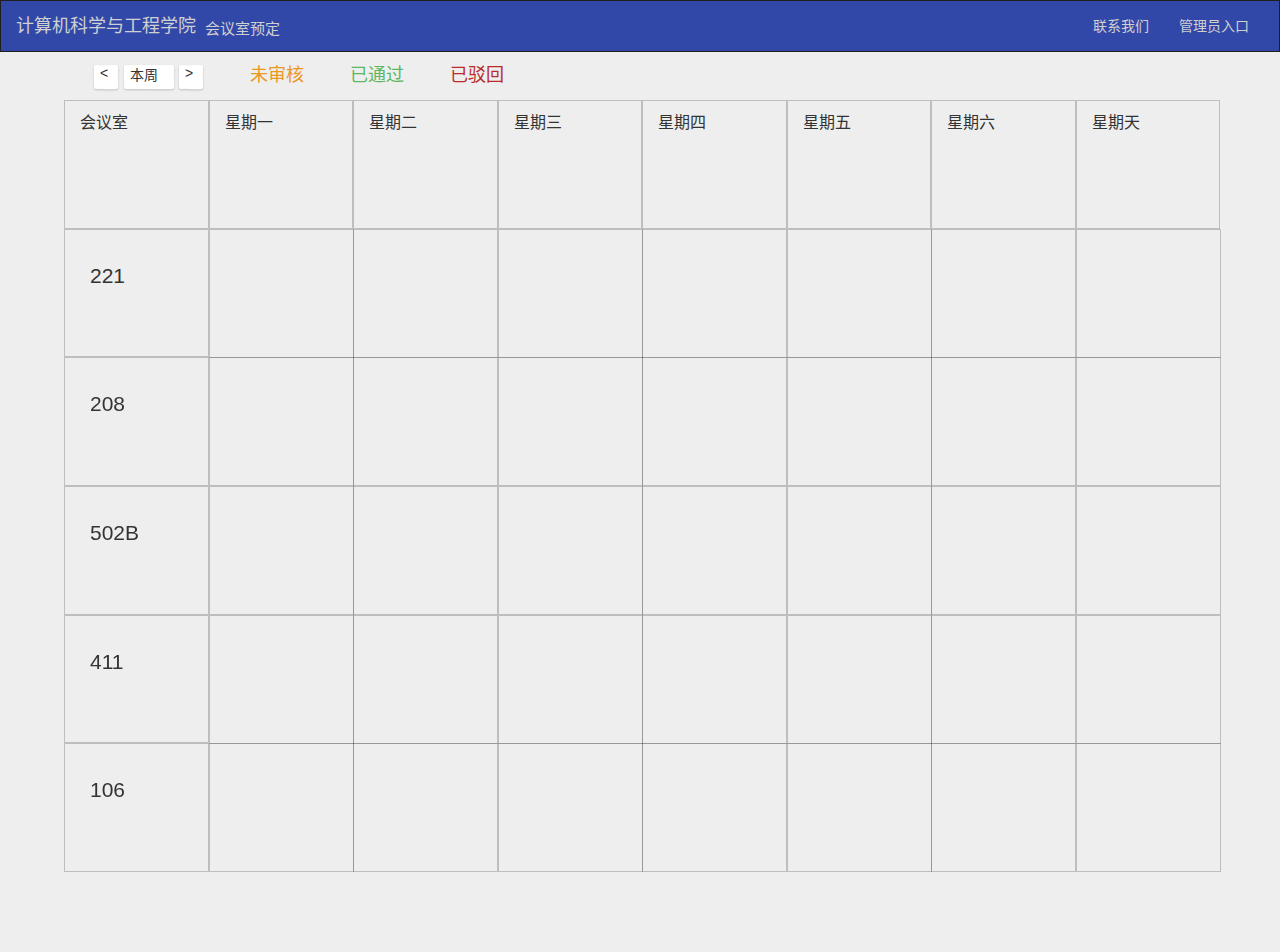
==== commit 81a7b295: "updated" ====
--- a/out/artifacts/theorder_war_exploded/index.html
+++ b/out/artifacts/theorder_war_exploded/index.html
@@ -1,557 +1,554 @@
-<!DOCTYPE html>
-<html lang="zh-CN">
-
-<head>
-    <meta charset="utf-8">
-    <meta http-equiv="X-UA-Compatible" content="IE=edge">
-    <meta name="viewport" content="width=device-width, initial-scale=1">
-    <!-- 上述3个meta标签*必须*放在最前面，任何其他内容都*必须*跟随其后！ -->
-    <title>天理计算机学院会议室预约</title>
-
-    <!-- Bootstrap -->
-    <link href="./框架/bootstrap-3.3.7-dist/bootstrap-3.3.7-dist/css/bootstrap.css" rel="stylesheet">
-    <link rel="stylesheet" href="./css/index-css.css">
-    <link rel="stylesheet" href="./css3多种边框按钮悬停特效_files/style.css">
-
-    <link rel="stylesheet" href="./css/style.css">
-    <!-- HTML5 shim 和 Respond.js 是为了让 IE8 支持 HTML5 元素和媒体查询（media queries）功能 -->
-    <!-- 警告：通过 file:// 协议（就是直接将 html 页面拖拽到浏览器中）访问页面时 Respond.js 不起作用 -->
-    <!--[if lt IE 9]>
-      <script src="https://cdn.jsdelivr.net/npm/html5shiv@3.7.3/dist/html5shiv.min.js"></script>
-      <script src="https://cdn.jsdelivr.net/npm/respond.js@1.4.2/dest/respond.min.js"></script>
-    <![endif]-->
-</head>
-
-<body>
-    <!-- 导航栏 -->
-    <nav class="navbar navbar-defaultr myBar">
-        <div class="container-fluid color-Blue">
-            <!-- Brand and toggle get grouped for better mobile display -->
-            <div class="navbar-header color-white">
-                <button type="button" class="navbar-toggle collapsed" data-toggle="collapse" data-target="#bs-example-navbar-collapse-1" aria-expanded="false">
-                    <span class="sr-only">Toggle navigation</span>
-                    <span class="icon-bar"></span>
-                    <span class="icon-bar"></span>
-                    <span class="icon-bar"></span>
-                </button>
-                <a class="navbar-brand color-white xhover" href="#">计算机科学与工程学院</a>
-                <span class="navbar-brand xhh_Brand  " href="#">会议室预定</span>
-            </div>
-
-            <!-- Collect the nav links, forms, and other content for toggling -->
-            <div class="collapse navbar-collapse" id="bs-example-navbar-collapse-1">
-                <ul class="nav navbar-nav navbar-right">
-                    <li><a href="http://www.sipc115.com" class="color-white">联系我们</a></li>
-                    <li>
-                        <a href="#" class="color-white" id="sign">管理员入口</a>
-                    </li>
-                </ul>
-            </div>
-            <!-- /.navbar-collapse -->
-        </div>
-        <!-- /.container-fluid -->
-    </nav>
-    <!-- 导航栏 -->
-    <div class="xhh_sewe">
-        <div id="u297" class="ax_default _paginator_basic_normal position1 lastWeek" data-action="hyszt_lastWeek">
-            <img id="u297_img" class="img lastWeek" src="./u297.png">
-            <!-- Unnamed () -->
-            <div id="u298" class="text">
-                <p id="cache0"><span id="cache1" class="position4 lastWeek">&lt;</span></p>
-            </div>
-        </div>
-        <div id="u310" class="ax_default _paginator_basic_normal position2">
-            <img id="u310_img" class="img" src="./u310.png">
-            <!-- Unnamed () -->
-            <div id="u311" class="text">
-                <p id="cache2"><span id="cache3" data-action="hyszt_currentWeek" class="position5">本周</span></p>
-            </div>
-        </div>
-        <div id="u299" class="ax_default _paginator_basic_normal position3 nextWeek" data-action="hyszt_nextWeek">
-            <img id="u299_img" class="img nextWeek" src="./u297.png">
-            <!-- Unnamed () -->
-            <div id="u300" class="text">
-                <p id="cache4"><span id="cache5 nextWeek" class="position6">&gt;</span></p>
-            </div>
-        </div>
-        <div style="font-size: 18px;left: 170px; top: 10px">
-            <p class="yellow">未审核</p>
-        </div>
-        <div style="font-size: 18px;left: 270px; top: 10px">
-            <p class="green">已通过</p>
-        </div>
-        <div style="font-size: 18px;left: 370px; top: 10px">
-            <p class="red">已驳回</p>
-        </div>
-    </div>
-    <div></div>
-    </div>
-    <div class="jumbotron xhh_lflf">
-
-        <div class="container-fluid ">
-            <div></div>
-            <div class="row ">
-                <div class="row col-xs-6 ">
-                    <div class="col-xs-3 xhh_rsda">
-                        <span>会议室</span>
-                    </div>
-                    <div class="col-xs-3 xhh_rsda">
-                        <span>星期一</span>
-                        <span class="visible-lg" id="day1"></span>
-                    </div>
-                    <div class="col-xs-3 xhh_rsda">
-                        <span>星期二</span>
-                        <span class="visible-lg" id="day2"></span>
-                    </div>
-                    <div class="col-xs-3 xhh_rsda">
-                        <span>星期三</span>
-                        <span class="visible-lg" id="day3"></span>
-                    </div>
-                </div>
-                <div class="row col-xs-6">
-                    <div class="col-xs-3 xhh_rsda">
-                        <span>星期四</span>
-                        <span class="visible-lg" id="day4"></span>
-                    </div>
-                    <div class="col-xs-3 xhh_rsda">
-                        <span>星期五</span>
-                        <span class="visible-lg" id="day5"></span>
-                    </div>
-                    <div class="col-xs-3 xhh_rsda">
-                        <span>星期六</span>
-                        <span class="visible-lg" id="day6"></span>
-                    </div>
-                    <div class="col-xs-3 xhh_rsda">
-                        <span>星期天</span>
-                        <span class="visible-lg" id="day7"></span>
-                    </div>
-                </div>
-            </div>
-            <div></div>
-        </div>
-        <div class="container-fluid">
-            <div></div>
-            <div class="row">
-                <div class="row col-xs-6 ">
-                    <div class="col-xs-3 xhh_rsda xhh_rsd">
-                        <p class="room">221</p>
-
-                    </div>
-                    <div class="col-xs-3 xhh_rsda xhh_rsd btn4">
-                        <span id="room221day0" class="qc"></span>
-                        <div class="btnbg-x">
-                            <span class="xhh_sck btn-primary btn-default btn-sm" data-toggle="modal" data-target="#myModal" id="click00">点击申请</span>
-                        </div>
-                    </div>
-                    <div class="col-xs-3 xhh_rsda xhh_rsd btn4">
-                        <span id="room221day1" class="qc"></span>
-                        <div class="btnbg-x">
-                            <span class="xhh_sck btn-primary btn-default btn-sm" data-toggle="modal" data-target="#myModal" id="click01">点击申请</span>
-                        </div>
-                    </div>
-                    <div class="col-xs-3 xhh_rsda xhh_rsd btn4" style="z-index: 3">
-                        <span id="room221day2" class="qc"></span>
-                        <div class="btnbg-x">
-                            <span class="xhh_sck btn-primary btn-default btn-sm" data-toggle="modal" data-target="#myModal" id="click02">点击申请</span>
-                        </div>
-                    </div>
-                </div>
-                <div class="row col-xs-6 ">
-                    <div class="col-xs-3 xhh_rsda xhh_rsd btn4">
-                        <span id="room221day3" class="qc"></span>
-                        <div class="btnbg-x">
-                            <span class="xhh_sck btn-primary btn-default btn-sm" data-toggle="modal" data-target="#myModal" id="click03">点击申请</span>
-                        </div>
-                    </div>
-                    <div class="col-xs-3 xhh_rsda xhh_rsd btn4">
-                        <span id="room221day4" class="qc"></span>
-                        <div class="btnbg-x">
-                            <span class="xhh_sck btn-primary btn-default btn-sm" data-toggle="modal" data-target="#myModal" id="click04">点击申请</span>
-                        </div>
-                    </div>
-                    <div class="col-xs-3 xhh_rsda xhh_rsd btn4">
-                        <span id="room221day5" class="qc"></span>
-                        <div class="btnbg-x">
-                            <span class="xhh_sck btn-primary btn-default btn-sm" data-toggle="modal" data-target="#myModal" id="click05">点击申请</span>
-                        </div>
-                    </div>
-                    <div class="col-xs-3 xhh_rsda xhh_rsd btn4">
-                        <span id="room221day6" class="qc"></span>
-                        <div class="btnbg-x">
-                            <span class="xhh_sck btn-primary btn-default btn-sm" data-toggle="modal" data-target="#myModal" id="click06">点击申请</span>
-                        </div>
-                    </div>
-                </div>
-            </div>
-            <div></div>
-        </div>
-
-        <div class="container-fluid">
-            <div></div>
-            <div class="row">
-                <div class="row col-xs-6 ">
-                    <div class="col-xs-3 xhh_rsda xhh_rsd">
-                        <p class="room">208</p>
-                    </div>
-                    <div class="col-xs-3 xhh_rsda xhh_rsd btn4">
-                        <span id="room208day0" class="qc"></span>
-                        <div class="btnbg-x">
-                            <span class="xhh_sck btn-primary btn-default btn-sm" data-toggle="modal" data-target="#myModal" id="click10">点击申请</span>
-                        </div>
-                    </div>
-                    <div class="col-xs-3 xhh_rsda xhh_rsd btn4">
-                        <span id="room208day1" class="qc"></span>
-                        <div class="btnbg-x">
-                            <span class="xhh_sck btn-primary btn-default btn-sm" data-toggle="modal" data-target="#myModal" id="click11">点击申请</span>
-                        </div>
-                    </div>
-                    <div class="col-xs-3 xhh_rsda xhh_rsd btn4" style="z-index: 3">
-                        <span id="room208day2" class="qc"></span>
-                        <div class="btnbg-x">
-                            <span class="xhh_sck btn-primary btn-default btn-sm" data-toggle="modal" data-target="#myModal" id="click12">点击申请</span>
-                        </div>
-                    </div>
-                </div>
-                <div class="row col-xs-6">
-                    <div class="col-xs-3 xhh_rsda xhh_rsd btn4">
-                        <span id="room208day3" class="qc"></span>
-                        <div class="btnbg-x">
-                            <span class="xhh_sck btn-primary btn-default btn-sm" data-toggle="modal" data-target="#myModal" id="click13">点击申请</span>
-                        </div>
-                    </div>
-                    <div class="col-xs-3 xhh_rsda xhh_rsd btn4">
-                        <span id="room208day4" class="qc"></span>
-                        <div class="btnbg-x">
-                            <span class="xhh_sck btn-primary btn-default btn-sm" data-toggle="modal" data-target="#myModal" id="click14">点击申请</span>
-                        </div>
-                    </div>
-                    <div class="col-xs-3 xhh_rsda xhh_rsd btn4">
-                        <span id="room208day5" class="qc"></span>
-                        <div class="btnbg-x">
-                            <span class="xhh_sck btn-primary btn-default btn-sm" data-toggle="modal" data-target="#myModal" id="click15">点击申请</span>
-                        </div>
-                    </div>
-                    <div class="col-xs-3 xhh_rsda xhh_rsd btn4">
-                        <span id="room208day6" class="qc"></span>
-                        <div class="btnbg-x">
-                            <span class="xhh_sck btn-primary btn-default btn-sm" data-toggle="modal" data-target="#myModal" id="click16">点击申请</span>
-                        </div>
-                    </div>
-                </div>
-            </div>
-            <div></div>
-        </div>
-
-        <div class="container-fluid">
-            <div></div>
-            <div class="row ">
-                <div class="row col-xs-6 ">
-                    <div class="col-xs-3 xhh_rsda xhh_rsd">
-                        <p class="room">502B</p>
-                    </div>
-                    <div class="col-xs-3 xhh_rsda xhh_rsd btn4">
-                        <span id="room502Bday0" class="qc"></span>
-                        <div class="btnbg-x">
-                            <span class="xhh_sck btn-primary btn-default btn-sm" data-toggle="modal" data-target="#myModal" id="click20">点击申请</span>
-                        </div>
-                    </div>
-                    <div class="col-xs-3 xhh_rsda xhh_rsd btn4">
-                        <span id="room502Bday1" class="qc"></span>
-                        <div class="btnbg-x">
-                            <span class="xhh_sck btn-primary btn-default btn-sm" data-toggle="modal" data-target="#myModal" id="click21">点击申请</span>
-                        </div>
-                    </div>
-                    <div class="col-xs-3 xhh_rsda xhh_rsd btn4" style="z-index: 3">
-                        <span id="room502Bday2" class="qc"></span>
-                        <div class="btnbg-x">
-                            <span class="xhh_sck btn-primary btn-default btn-sm" data-toggle="modal" data-target="#myModal" id="click22">点击申请</span>
-                        </div>
-                    </div>
-                </div>
-                <div class="row col-xs-6">
-                    <div class="col-xs-3 xhh_rsda xhh_rsd btn4">
-                        <span id="room502Bday3" class="qc"></span>
-                        <div class="btnbg-x">
-                            <span class="xhh_sck btn-primary btn-default btn-sm" data-toggle="modal" data-target="#myModal" id="click23">点击申请</span>
-                        </div>
-                    </div>
-                    <div class="col-xs-3 xhh_rsda xhh_rsd btn4">
-                        <span id="room502Bday4" class="qc"></span>
-                        <div class="btnbg-x">
-                            <span class="xhh_sck btn-primary btn-default btn-sm" data-toggle="modal" data-target="#myModal" id="click24">点击申请</span>
-                        </div>
-                    </div>
-                    <div class="col-xs-3 xhh_rsda xhh_rsd btn4">
-                        <span id="room502Bday5" class="qc"></span>
-                        <div class="btnbg-x">
-                            <span class="xhh_sck btn-primary btn-default btn-sm" data-toggle="modal" data-target="#myModal" id="click25">点击申请</span>
-                        </div>
-                    </div>
-                    <div class="col-xs-3 xhh_rsda xhh_rsd btn4">
-                        <span id="room502Bday6" class="qc"></span>
-                        <div class="btnbg-x">
-                            <span class="xhh_sck btn-primary btn-default btn-sm" data-toggle="modal" data-target="#myModal" id="click26">点击申请</span>
-                        </div>
-                    </div>
-                </div>
-            </div>
-            <div></div>
-        </div>
-
-        <div class="container-fluid">
-            <div></div>
-            <div class="row ">
-                <div class="row col-xs-6 ">
-                    <div class="col-xs-3 xhh_rsda xhh_rsd">
-                        <p class="room">411</p>
-                    </div>
-                    <div class="col-xs-3 xhh_rsda xhh_rsd btn4">
-                        <span id="room411day0" class="qc"></span>
-                        <div class="btnbg-x">
-                            <span class="xhh_sck btn-primary btn-default btn-sm" data-toggle="modal" data-target="#myModal" id="click30">点击申请</span>
-                        </div>
-                    </div>
-                    <div class="col-xs-3 xhh_rsda xhh_rsd btn4">
-                        <span id="room411day1" class="qc"></span>
-                        <div class="btnbg-x">
-                            <span class="xhh_sck btn-primary btn-default btn-sm" data-toggle="modal" data-target="#myModal" id="click31">点击申请</span>
-                        </div>
-                    </div>
-                    <div class="col-xs-3 xhh_rsda xhh_rsd btn4" style="z-index: 3">
-                        <span id="room411day2" class="qc"></span>
-                        <div class="btnbg-x">
-                            <span class="xhh_sck btn-primary btn-default btn-sm" data-toggle="modal" data-target="#myModal" id="click32">点击申请</span>
-                        </div>
-                    </div>
-                </div>
-                <div class="row col-xs-6">
-                    <div class="col-xs-3 xhh_rsda xhh_rsd btn4">
-                        <span id="room411day3" class="qc"></span>
-                        <div class="btnbg-x">
-                            <span class="xhh_sck btn-primary btn-default btn-sm" data-toggle="modal" data-target="#myModal" id="click33">点击申请</span>
-                        </div>
-                    </div>
-                    <div class="col-xs-3 xhh_rsda xhh_rsd btn4">
-                        <span id="room411day4" class="qc"></span>
-                        <div class="btnbg-x">
-                            <span class="xhh_sck btn-primary btn-default btn-sm" data-toggle="modal" data-target="#myModal" id="click34">点击申请</span>
-                        </div>
-                    </div>
-                    <div class="col-xs-3 xhh_rsda xhh_rsd btn4">
-                        <span id="room411day5" class="qc"></span>
-                        <div class="btnbg-x">
-                            <span class="xhh_sck btn-primary btn-default btn-sm" data-toggle="modal" data-target="#myModal" id="click35">点击申请</span>
-                        </div>
-                    </div>
-                    <div class="col-xs-3 xhh_rsda xhh_rsd btn4">
-                        <span id="room411day6" class="qc"></span>
-                        <div class="btnbg-x">
-                            <span class="xhh_sck btn-primary btn-default btn-sm" data-toggle="modal" data-target="#myModal" id="click36">点击申请</span>
-                        </div>
-                    </div>
-                </div>
-            </div>
-            <div></div>
-        </div>
-
-        <div class="container-fluid">
-            <div></div>
-            <div class="row ">
-                <div class="row col-xs-6 ">
-                    <div class="col-xs-3 xhh_rsda xhh_rsd">
-                        <p class="room">106</p>
-                    </div>
-                    <div class="col-xs-3 xhh_rsda xhh_rsd btn4">
-                        <span id="room106day0" class="qc"></span>
-                        <div class="btnbg-x">
-                            <span class="xhh_sck btn-primary btn-default btn-sm" data-toggle="modal" data-target="#myModal" id="click40">点击申请</span>
-                        </div>
-                    </div>
-                    <div class="col-xs-3 xhh_rsda xhh_rsd btn4">
-                        <span id="room106day1" class="qc"></span>
-                        <div class="btnbg-x">
-                            <span class="xhh_sck btn-primary btn-default btn-sm" data-toggle="modal" data-target="#myModal" id="click41">点击申请</span>
-                        </div>
-                    </div>
-                    <div class="col-xs-3 xhh_rsda xhh_rsd btn4" style="z-index: 3">
-                        <span id="room106day2" class="qc"></span>
-                        <div class="btnbg-x">
-                            <span class="xhh_sck btn-primary btn-default btn-sm" data-toggle="modal" data-target="#myModal" id="click42">点击申请</span>
-                        </div>
-                    </div>
-                </div>
-                <div class="row col-xs-6">
-                    <div class="col-xs-3 xhh_rsda xhh_rsd btn4">
-                        <span id="room106day3" class="qc"></span>
-                        <div class="btnbg-x">
-                            <span class="xhh_sck btn-primary btn-default btn-sm" data-toggle="modal" data-target="#myModal" id="click43">点击申请</span>
-                        </div>
-                    </div>
-                    <div class="col-xs-3 xhh_rsda xhh_rsd btn4">
-                        <span id="room106day4" class="qc"></span>
-                        <div class="btnbg-x">
-                            <span class="xhh_sck btn-primary btn-default btn-sm" data-toggle="modal" data-target="#myModal" id="click44">点击申请</span>
-                        </div>
-                    </div>
-                    <div class="col-xs-3 xhh_rsda xhh_rsd btn4">
-                        <span id="room106day5" class="qc"></span>
-                        <div class="btnbg-x">
-                            <span class="xhh_sck btn-primary btn-default btn-sm" data-toggle="modal" data-target="#myModal" id="click45">点击申请</span>
-                        </div>
-                    </div>
-                    <div class="col-xs-3 xhh_rsda xhh_rsd btn4">
-                        <span id="room106day6" class="qc"></span>
-                        <div class="btnbg-x">
-                            <span class="xhh_sck btn-primary btn-default btn-sm" data-toggle="modal" data-target="#myModal" id="click46">点击申请</span>
-                        </div>
-                    </div>
-                </div>
-            </div>
-            <div></div>
-        </div>
-    </div>
-
-    <!-- 模态框（Modal） -->
-    <div class="modal fade" id="myModal" tabindex="-1" role="dialog" aria-labelledby="myModalLabel" aria-hidden="true">
-        <div class="modal-dialog">
-            <div class="modal-content">
-                <div class="modal-header">
-                    <button type="button" class="close" data-dismiss="modal" aria-hidden="true">&times;</button>
-                    <h4 class="modal-title" id="myModalLabel">提交申请</h4>
-                </div>
-                <div class="modal-body">
-                    <form action="">
-                        <div class="jq22-register-form-item">
-                            <input type="text" name="applicant" placeholder="姓名" class="txt01 f-r3 required" id="applicant">
-                        </div>
-                        <div class="jq22-register-form-item">
-                            <input type="text" name="meetingName" placeholder="会议名称" class="txt01 f-r3 required" id="meetingName">
-                        </div>
-                        <div class="jq22-register-form-item">
-                            <input type="text" name="tel" placeholder="联系方式" class="txt01 f-r3 required" id="tel">
-                        </div>
-                        <div class="jq22-register-form-item">
-                            <div class="panel panel-default">
-                                <div class="panel-body timec">
-                                    <div class="col-lg-2 timeStyle col-md-2">
-                                        time
-                                    </div>
-                                    <div class="xhhSelect">
-                                        <select id="starH" class="form-control theselect" name='starH'>
-                                    <option value="00">0</option>
-                                    <option value="01">1</option>
-                                    <option value="02">2</option>
-                                    <option value="03">3</option>
-                                    <option value="04">4</option>
-                                    <option value="05">5</option>
-                                    <option value="06">6</option>
-                                    <option value="07">7</option>
-                                    <option value="08">8</option>
-                                    <option value="09">9</option>
-                                    <option value="10">10</option>
-                                    <option value="11">11</option>
-                                    <option value="12">12</option>
-                                    <option value="13">13</option>
-                                    <option value="14">14</option>
-                                    <option value="15">15</option>
-                                    <option value="16">16</option>
-                                    <option value="17">17</option>
-                                    <option value="18">18</option>
-                                    <option value="19">19</option>
-                                    <option value="20">20</option>
-                                    <option value="21">21</option>
-                                    <option value="22">22</option>
-                                    <option value="23">23</option>
-                                </select>
-                                    </div>
-
-                                    <div class="xhhSelect">
-                                        <select id="starM" class="form-control theselect" name='starM'>
-                                  <option value="00">0</option>
-                                  <option value="01">1</option>
-                                  <option value="02">2</option>
-                                  <option value="03">3</option>
-                                  <option value="04">4</option>
-                                  <option value="05">5</option>
-                                  <option value="06">6</option>
-                                  <option value="07">7</option>
-                                  <option value="08">8</option>
-                                  <option value="09">9</option>
-                              </select>
-                                    </div>
-                                    <div class="henStyle">
-                                        —
-                                    </div>
-                                    <div class="xhhSelect">
-                                        <select id="endH" class="form-control theselect" name='endH'>
-                                  <option value="00">0</option>
-                                  <option value="01">1</option>
-                                  <option value="02">2</option>
-                                  <option value="03">3</option>
-                                  <option value="04">4</option>
-                                  <option value="05">5</option>
-                                  <option value="06">6</option>
-                                  <option value="07">7</option>
-                                  <option value="08">8</option>
-                                  <option value="09">9</option>
-                                  <option value="10">10</option>
-                                  <option value="11">11</option>
-                                  <option value="12">12</option>
-                                  <option value="13">13</option>
-                                  <option value="14">14</option>
-                                  <option value="15">15</option>
-                                  <option value="16">16</option>
-                                  <option value="17">17</option>
-                                  <option value="18">18</option>
-                                  <option value="19">19</option>
-                                  <option value="20">20</option>
-                                  <option value="21">21</option>
-                                  <option value="22">22</option>
-                                  <option value="23">23</option>
-                              </select>
-                                    </div>
-                                    <div class="xhhSelect">
-                                        <select id="endM" class="form-control theselect" name='endM'>
-                                  <option value="00">0</option>
-                                  <option value="01">1</option>
-                                  <option value="02">2</option>
-                                  <option value="03">3</option>
-                                  <option value="04">4</option>
-                                  <option value="05">5</option>
-                                  <option value="06">6</option>
-                                  <option value="07">7</option>
-                                  <option value="08">8</option>
-                                  <option value="09">9</option>
-                              </select>
-                                    </div>
-                                </div>
-                            </div>
-
-                        </div>
-                        <div class="jq22-register-form-item">
-                            <input type="text" name="code" placeholder="验证码" class="txt01 f-r3 required" id="code">
-                            <img src="room_reservation/validateCode" alt="验证码" onclick="changeCode()" id="verifyCode-img">
-                        </div>
-                        <div class="jq22-register-form-item">
-                            <textarea placeholder=" 申请理由" type="text" cols="41" rows="4" maxlength="600" class="form form-control" id="remarks"></textarea>
-                        </div>
-
-                    </form>
-                </div>
-                <div class="modal-footer">
-                    <button type="button" class="btn btn-default" data-dismiss="modal">关闭</button>
-                    <button type="button" class="btn btn-primary" id="jq22-btn-reg">提交</button>
-                </div>
-            </div>
-            <!-- /.modal-content -->
-        </div>
-        <!-- /.modal -->
-    </div>
-</body>
-<!-- jQuery (Bootstrap 的所有 JavaScript 插件都依赖 jQuery，所以必须放在前边) -->
-<script src="./框架/jquery-3.4.1.js"></script>
-<!-- 加载 Bootstrap 的所有 JavaScript 插件。你也可以根据需要只加载单个插件。 -->
-<script src="./框架/bootstrap-3.3.7-dist/bootstrap-3.3.7-dist/js/bootstrap.js"></script>
-<script src="./js/index.js"></script>
-
+<!DOCTYPE html>
+<html lang="zh-CN">
+
+<head>
+    <meta charset="utf-8">
+    <meta http-equiv="X-UA-Compatible" content="IE=edge">
+    <meta name="viewport" content="width=device-width, initial-scale=1">
+    <!-- 上述3个meta标签*必须*放在最前面，任何其他内容都*必须*跟随其后！ -->
+    <title>天理计算机学院会议室预约</title>
+
+    <!-- Bootstrap -->
+    <link href="./框架/bootstrap-3.3.7-dist/bootstrap-3.3.7-dist/css/bootstrap.css" rel="stylesheet">
+    <link rel="stylesheet" href="./css/index-css.css">
+    <link rel="stylesheet" href="./css3多种边框按钮悬停特效_files/style.css">
+
+    <link rel="stylesheet" href="./css/style.css">
+    <!-- HTML5 shim 和 Respond.js 是为了让 IE8 支持 HTML5 元素和媒体查询（media queries）功能 -->
+    <!-- 警告：通过 file:// 协议（就是直接将 html 页面拖拽到浏览器中）访问页面时 Respond.js 不起作用 -->
+    <!--[if lt IE 9]>
+      <script src="https://cdn.jsdelivr.net/npm/html5shiv@3.7.3/dist/html5shiv.min.js"></script>
+      <script src="https://cdn.jsdelivr.net/npm/respond.js@1.4.2/dest/respond.min.js"></script>
+    <![endif]-->
+</head>
+
+<body>
+    <!-- 导航栏 -->
+    <nav class="navbar navbar-defaultr myBar">
+        <div class="container-fluid color-Blue">
+            <!-- Brand and toggle get grouped for better mobile display -->
+            <div class="navbar-header color-white">
+                <button type="button" class="navbar-toggle collapsed" data-toggle="collapse" data-target="#bs-example-navbar-collapse-1" aria-expanded="false">
+                    <span class="sr-only">Toggle navigation</span>
+                    <span class="icon-bar"></span>
+                    <span class="icon-bar"></span>
+                    <span class="icon-bar"></span>
+                </button>
+                <a class="navbar-brand color-white xhover" href="#">计算机科学与工程学院</a>
+                <span class="navbar-brand xhh_Brand  " href="#">会议室预定</span>
+            </div>
+
+            <!-- Collect the nav links, forms, and other content for toggling -->
+            <div class="collapse navbar-collapse" id="bs-example-navbar-collapse-1">
+                <ul class="nav navbar-nav navbar-right">
+                    <li><a href="http://www.sipc115.com" class="color-white">联系我们</a></li>
+                    <li>
+                        <a href="#" class="color-white" id="sign">管理员入口</a>
+                    </li>
+                </ul>
+            </div>
+            <!-- /.navbar-collapse -->
+        </div>
+        <!-- /.container-fluid -->
+    </nav>
+    <!-- 导航栏 -->
+    <div class="xhh_sewe">
+        <div id="u297" class="ax_default _paginator_basic_normal position1 lastWeek" data-action="hyszt_lastWeek">
+            <img id="u297_img" class="img lastWeek" src="./u297.png">
+            <!-- Unnamed () -->
+            <div id="u298" class="text">
+                <p id="cache0"><span id="cache1" class="position4 lastWeek">&lt;</span></p>
+            </div>
+        </div>
+        <div id="u310" class="ax_default _paginator_basic_normal position2">
+            <img id="u310_img" class="img" src="./u310.png">
+            <!-- Unnamed () -->
+            <div id="u311" class="text">
+                <p id="cache2"><span id="cache3" data-action="hyszt_currentWeek" class="position5">本周</span></p>
+            </div>
+        </div>
+        <div id="u299" class="ax_default _paginator_basic_normal position3 nextWeek" data-action="hyszt_nextWeek">
+            <img id="u299_img" class="img nextWeek" src="./u297.png">
+            <!-- Unnamed () -->
+            <div id="u300" class="text">
+                <p id="cache4"><span id="cache5 nextWeek" class="position6">&gt;</span></p>
+            </div>
+        </div>
+        <div style="font-size: 18px;left: 170px; top: 10px">
+            <p class="yellow">未审核</p>
+        </div>
+        <div style="font-size: 18px;left: 270px; top: 10px">
+            <p class="green">已通过</p>
+        </div>
+        <div style="font-size: 18px;left: 370px; top: 10px">
+            <p class="red">已驳回</p>
+        </div>
+    </div>
+    <div></div>
+    </div>
+    <div class="jumbotron xhh_lflf">
+
+        <div class="container-fluid ">
+            <div></div>
+            <div class="row ">
+                <div class="row col-xs-6 ">
+                    <div class="col-xs-3 xhh_rsda">
+                        <span>会议室</span>
+                    </div>
+                    <div class="col-xs-3 xhh_rsda">
+                        <span>星期一</span>
+                        <span class="visible-lg" id="day1"></span>
+                    </div>
+                    <div class="col-xs-3 xhh_rsda">
+                        <span>星期二</span>
+                        <span class="visible-lg" id="day2"></span>
+                    </div>
+                    <div class="col-xs-3 xhh_rsda">
+                        <span>星期三</span>
+                        <span class="visible-lg" id="day3"></span>
+                    </div>
+                </div>
+                <div class="row col-xs-6">
+                    <div class="col-xs-3 xhh_rsda">
+                        <span>星期四</span>
+                        <span class="visible-lg" id="day4"></span>
+                    </div>
+                    <div class="col-xs-3 xhh_rsda">
+                        <span>星期五</span>
+                        <span class="visible-lg" id="day5"></span>
+                    </div>
+                    <div class="col-xs-3 xhh_rsda">
+                        <span>星期六</span>
+                        <span class="visible-lg" id="day6"></span>
+                    </div>
+                    <div class="col-xs-3 xhh_rsda">
+                        <span>星期天</span>
+                        <span class="visible-lg" id="day7"></span>
+                    </div>
+                </div>
+            </div>
+            <div></div>
+        </div>
+        <div class="container-fluid">
+            <div></div>
+            <div class="row">
+                <div class="row col-xs-6 ">
+                    <div class="col-xs-3 xhh_rsda xhh_rsd">
+                        <p class="room">221</p>
+
+                    </div>
+                    <div class="col-xs-3 xhh_rsda xhh_rsd btn4">
+                        <span id="room221day0" class="qc"></span>
+                        <div class="btnbg-x">
+                            <span class="xhh_sck btn-primary btn-default btn-sm" data-toggle="modal" data-target="#myModal" id="click00">点击申请</span>
+                        </div>
+                    </div>
+                    <div class="col-xs-3 xhh_rsda xhh_rsd btn4">
+                        <span id="room221day1" class="qc"></span>
+                        <div class="btnbg-x">
+                            <span class="xhh_sck btn-primary btn-default btn-sm" data-toggle="modal" data-target="#myModal" id="click01">点击申请</span>
+                        </div>
+                    </div>
+                    <div class="col-xs-3 xhh_rsda xhh_rsd btn4" style="z-index: 3">
+                        <span id="room221day2" class="qc"></span>
+                        <div class="btnbg-x">
+                            <span class="xhh_sck btn-primary btn-default btn-sm" data-toggle="modal" data-target="#myModal" id="click02">点击申请</span>
+                        </div>
+                    </div>
+                </div>
+                <div class="row col-xs-6 ">
+                    <div class="col-xs-3 xhh_rsda xhh_rsd btn4">
+                        <span id="room221day3" class="qc"></span>
+                        <div class="btnbg-x">
+                            <span class="xhh_sck btn-primary btn-default btn-sm" data-toggle="modal" data-target="#myModal" id="click03">点击申请</span>
+                        </div>
+                    </div>
+                    <div class="col-xs-3 xhh_rsda xhh_rsd btn4">
+                        <span id="room221day4" class="qc"></span>
+                        <div class="btnbg-x">
+                            <span class="xhh_sck btn-primary btn-default btn-sm" data-toggle="modal" data-target="#myModal" id="click04">点击申请</span>
+                        </div>
+                    </div>
+                    <div class="col-xs-3 xhh_rsda xhh_rsd btn4">
+                        <span id="room221day5" class="qc"></span>
+                        <div class="btnbg-x">
+                            <span class="xhh_sck btn-primary btn-default btn-sm" data-toggle="modal" data-target="#myModal" id="click05">点击申请</span>
+                        </div>
+                    </div>
+                    <div class="col-xs-3 xhh_rsda xhh_rsd btn4">
+                        <span id="room221day6" class="qc"></span>
+                        <div class="btnbg-x">
+                            <span class="xhh_sck btn-primary btn-default btn-sm" data-toggle="modal" data-target="#myModal" id="click06">点击申请</span>
+                        </div>
+                    </div>
+                </div>
+            </div>
+            <div></div>
+        </div>
+
+        <div class="container-fluid">
+            <div></div>
+            <div class="row">
+                <div class="row col-xs-6 ">
+                    <div class="col-xs-3 xhh_rsda xhh_rsd">
+                        <p class="room">208</p>
+                    </div>
+                    <div class="col-xs-3 xhh_rsda xhh_rsd btn4">
+                        <span id="room208day0" class="qc"></span>
+                        <div class="btnbg-x">
+                            <span class="xhh_sck btn-primary btn-default btn-sm" data-toggle="modal" data-target="#myModal" id="click10">点击申请</span>
+                        </div>
+                    </div>
+                    <div class="col-xs-3 xhh_rsda xhh_rsd btn4">
+                        <span id="room208day1" class="qc"></span>
+                        <div class="btnbg-x">
+                            <span class="xhh_sck btn-primary btn-default btn-sm" data-toggle="modal" data-target="#myModal" id="click11">点击申请</span>
+                        </div>
+                    </div>
+                    <div class="col-xs-3 xhh_rsda xhh_rsd btn4" style="z-index: 3">
+                        <span id="room208day2" class="qc"></span>
+                        <div class="btnbg-x">
+                            <span class="xhh_sck btn-primary btn-default btn-sm" data-toggle="modal" data-target="#myModal" id="click12">点击申请</span>
+                        </div>
+                    </div>
+                </div>
+                <div class="row col-xs-6">
+                    <div class="col-xs-3 xhh_rsda xhh_rsd btn4">
+                        <span id="room208day3" class="qc"></span>
+                        <div class="btnbg-x">
+                            <span class="xhh_sck btn-primary btn-default btn-sm" data-toggle="modal" data-target="#myModal" id="click13">点击申请</span>
+                        </div>
+                    </div>
+                    <div class="col-xs-3 xhh_rsda xhh_rsd btn4">
+                        <span id="room208day4" class="qc"></span>
+                        <div class="btnbg-x">
+                            <span class="xhh_sck btn-primary btn-default btn-sm" data-toggle="modal" data-target="#myModal" id="click14">点击申请</span>
+                        </div>
+                    </div>
+                    <div class="col-xs-3 xhh_rsda xhh_rsd btn4">
+                        <span id="room208day5" class="qc"></span>
+                        <div class="btnbg-x">
+                            <span class="xhh_sck btn-primary btn-default btn-sm" data-toggle="modal" data-target="#myModal" id="click15">点击申请</span>
+                        </div>
+                    </div>
+                    <div class="col-xs-3 xhh_rsda xhh_rsd btn4">
+                        <span id="room208day6" class="qc"></span>
+                        <div class="btnbg-x">
+                            <span class="xhh_sck btn-primary btn-default btn-sm" data-toggle="modal" data-target="#myModal" id="click16">点击申请</span>
+                        </div>
+                    </div>
+                </div>
+            </div>
+            <div></div>
+        </div>
+
+        <div class="container-fluid">
+            <div></div>
+            <div class="row ">
+                <div class="row col-xs-6 ">
+                    <div class="col-xs-3 xhh_rsda xhh_rsd">
+                        <p class="room">502B</p>
+                    </div>
+                    <div class="col-xs-3 xhh_rsda xhh_rsd btn4">
+                        <span id="room502Bday0" class="qc"></span>
+                        <div class="btnbg-x">
+                            <span class="xhh_sck btn-primary btn-default btn-sm" data-toggle="modal" data-target="#myModal" id="click20">点击申请</span>
+                        </div>
+                    </div>
+                    <div class="col-xs-3 xhh_rsda xhh_rsd btn4">
+                        <span id="room502Bday1" class="qc"></span>
+                        <div class="btnbg-x">
+                            <span class="xhh_sck btn-primary btn-default btn-sm" data-toggle="modal" data-target="#myModal" id="click21">点击申请</span>
+                        </div>
+                    </div>
+                    <div class="col-xs-3 xhh_rsda xhh_rsd btn4" style="z-index: 3">
+                        <span id="room502Bday2" class="qc"></span>
+                        <div class="btnbg-x">
+                            <span class="xhh_sck btn-primary btn-default btn-sm" data-toggle="modal" data-target="#myModal" id="click22">点击申请</span>
+                        </div>
+                    </div>
+                </div>
+                <div class="row col-xs-6">
+                    <div class="col-xs-3 xhh_rsda xhh_rsd btn4">
+                        <span id="room502Bday3" class="qc"></span>
+                        <div class="btnbg-x">
+                            <span class="xhh_sck btn-primary btn-default btn-sm" data-toggle="modal" data-target="#myModal" id="click23">点击申请</span>
+                        </div>
+                    </div>
+                    <div class="col-xs-3 xhh_rsda xhh_rsd btn4">
+                        <span id="room502Bday4" class="qc"></span>
+                        <div class="btnbg-x">
+                            <span class="xhh_sck btn-primary btn-default btn-sm" data-toggle="modal" data-target="#myModal" id="click24">点击申请</span>
+                        </div>
+                    </div>
+                    <div class="col-xs-3 xhh_rsda xhh_rsd btn4">
+                        <span id="room502Bday5" class="qc"></span>
+                        <div class="btnbg-x">
+                            <span class="xhh_sck btn-primary btn-default btn-sm" data-toggle="modal" data-target="#myModal" id="click25">点击申请</span>
+                        </div>
+                    </div>
+                    <div class="col-xs-3 xhh_rsda xhh_rsd btn4">
+                        <span id="room502Bday6" class="qc"></span>
+                        <div class="btnbg-x">
+                            <span class="xhh_sck btn-primary btn-default btn-sm" data-toggle="modal" data-target="#myModal" id="click26">点击申请</span>
+                        </div>
+                    </div>
+                </div>
+            </div>
+            <div></div>
+        </div>
+
+        <div class="container-fluid">
+            <div></div>
+            <div class="row ">
+                <div class="row col-xs-6 ">
+                    <div class="col-xs-3 xhh_rsda xhh_rsd">
+                        <p class="room">411</p>
+                    </div>
+                    <div class="col-xs-3 xhh_rsda xhh_rsd btn4">
+                        <span id="room411day0" class="qc"></span>
+                        <div class="btnbg-x">
+                            <span class="xhh_sck btn-primary btn-default btn-sm" data-toggle="modal" data-target="#myModal" id="click30">点击申请</span>
+                        </div>
+                    </div>
+                    <div class="col-xs-3 xhh_rsda xhh_rsd btn4">
+                        <span id="room411day1" class="qc"></span>
+                        <div class="btnbg-x">
+                            <span class="xhh_sck btn-primary btn-default btn-sm" data-toggle="modal" data-target="#myModal" id="click31">点击申请</span>
+                        </div>
+                    </div>
+                    <div class="col-xs-3 xhh_rsda xhh_rsd btn4" style="z-index: 3">
+                        <span id="room411day2" class="qc"></span>
+                        <div class="btnbg-x">
+                            <span class="xhh_sck btn-primary btn-default btn-sm" data-toggle="modal" data-target="#myModal" id="click32">点击申请</span>
+                        </div>
+                    </div>
+                </div>
+                <div class="row col-xs-6">
+                    <div class="col-xs-3 xhh_rsda xhh_rsd btn4">
+                        <span id="room411day3" class="qc"></span>
+                        <div class="btnbg-x">
+                            <span class="xhh_sck btn-primary btn-default btn-sm" data-toggle="modal" data-target="#myModal" id="click33">点击申请</span>
+                        </div>
+                    </div>
+                    <div class="col-xs-3 xhh_rsda xhh_rsd btn4">
+                        <span id="room411day4" class="qc"></span>
+                        <div class="btnbg-x">
+                            <span class="xhh_sck btn-primary btn-default btn-sm" data-toggle="modal" data-target="#myModal" id="click34">点击申请</span>
+                        </div>
+                    </div>
+                    <div class="col-xs-3 xhh_rsda xhh_rsd btn4">
+                        <span id="room411day5" class="qc"></span>
+                        <div class="btnbg-x">
+                            <span class="xhh_sck btn-primary btn-default btn-sm" data-toggle="modal" data-target="#myModal" id="click35">点击申请</span>
+                        </div>
+                    </div>
+                    <div class="col-xs-3 xhh_rsda xhh_rsd btn4">
+                        <span id="room411day6" class="qc"></span>
+                        <div class="btnbg-x">
+                            <span class="xhh_sck btn-primary btn-default btn-sm" data-toggle="modal" data-target="#myModal" id="click36">点击申请</span>
+                        </div>
+                    </div>
+                </div>
+            </div>
+            <div></div>
+        </div>
+
+        <div class="container-fluid">
+            <div></div>
+            <div class="row ">
+                <div class="row col-xs-6 ">
+                    <div class="col-xs-3 xhh_rsda xhh_rsd">
+                        <p class="room">106</p>
+                    </div>
+                    <div class="col-xs-3 xhh_rsda xhh_rsd btn4">
+                        <span id="room106day0" class="qc"></span>
+                        <div class="btnbg-x">
+                            <span class="xhh_sck btn-primary btn-default btn-sm" data-toggle="modal" data-target="#myModal" id="click40">点击申请</span>
+                        </div>
+                    </div>
+                    <div class="col-xs-3 xhh_rsda xhh_rsd btn4">
+                        <span id="room106day1" class="qc"></span>
+                        <div class="btnbg-x">
+                            <span class="xhh_sck btn-primary btn-default btn-sm" data-toggle="modal" data-target="#myModal" id="click41">点击申请</span>
+                        </div>
+                    </div>
+                    <div class="col-xs-3 xhh_rsda xhh_rsd btn4" style="z-index: 3">
+                        <span id="room106day2" class="qc"></span>
+                        <div class="btnbg-x">
+                            <span class="xhh_sck btn-primary btn-default btn-sm" data-toggle="modal" data-target="#myModal" id="click42">点击申请</span>
+                        </div>
+                    </div>
+                </div>
+                <div class="row col-xs-6">
+                    <div class="col-xs-3 xhh_rsda xhh_rsd btn4">
+                        <span id="room106day3" class="qc"></span>
+                        <div class="btnbg-x">
+                            <span class="xhh_sck btn-primary btn-default btn-sm" data-toggle="modal" data-target="#myModal" id="click43">点击申请</span>
+                        </div>
+                    </div>
+                    <div class="col-xs-3 xhh_rsda xhh_rsd btn4">
+                        <span id="room106day4" class="qc"></span>
+                        <div class="btnbg-x">
+                            <span class="xhh_sck btn-primary btn-default btn-sm" data-toggle="modal" data-target="#myModal" id="click44">点击申请</span>
+                        </div>
+                    </div>
+                    <div class="col-xs-3 xhh_rsda xhh_rsd btn4">
+                        <span id="room106day5" class="qc"></span>
+                        <div class="btnbg-x">
+                            <span class="xhh_sck btn-primary btn-default btn-sm" data-toggle="modal" data-target="#myModal" id="click45">点击申请</span>
+                        </div>
+                    </div>
+                    <div class="col-xs-3 xhh_rsda xhh_rsd btn4">
+                        <span id="room106day6" class="qc"></span>
+                        <div class="btnbg-x">
+                            <span class="xhh_sck btn-primary btn-default btn-sm" data-toggle="modal" data-target="#myModal" id="click46">点击申请</span>
+                        </div>
+                    </div>
+                </div>
+            </div>
+            <div></div>
+        </div>
+    </div>
+
+    <!-- 模态框（Modal） -->
+    <div class="modal fade" id="myModal" tabindex="-1" role="dialog" aria-labelledby="myModalLabel" aria-hidden="true">
+        <div class="modal-dialog">
+            <div class="modal-content">
+                <div class="modal-header">
+                    <button type="button" class="close" data-dismiss="modal" aria-hidden="true">&times;</button>
+                    <h4 class="modal-title" id="myModalLabel">提交申请</h4>
+                </div>
+                <div class="modal-body">
+                    <form action="">
+                        <div class="jq22-register-form-item">
+                            <input type="text" name="applicant" placeholder="姓名" class="txt01 f-r3 required" id="applicant">
+                        </div>
+                        <div class="jq22-register-form-item">
+                            <input type="text" name="meetingName" placeholder="会议名称" class="txt01 f-r3 required" id="meetingName">
+                        </div>
+                        <div class="jq22-register-form-item">
+                            <div class="panel panel-default">
+                                <div class="panel-body timec">
+                                    <div class="col-lg-2 timeStyle col-md-2">
+                                        time
+                                    </div>
+                                    <div class="xhhSelect">
+                                        <select id="starH" class="form-control theselect" name='starH' >
+                                    <option value="00">0</option>
+                                    <option value="01">1</option>
+                                    <option value="02">2</option>
+                                    <option value="03">3</option>
+                                    <option value="04">4</option>
+                                    <option value="05">5</option>
+                                    <option value="06">6</option>
+                                    <option value="07">7</option>
+                                    <option value="08">8</option>
+                                    <option value="09">9</option>
+                                    <option value="10">10</option>
+                                    <option value="11">11</option>
+                                    <option value="12">12</option>
+                                    <option value="13">13</option>
+                                    <option value="14">14</option>
+                                    <option value="15">15</option>
+                                    <option value="16">16</option>
+                                    <option value="17">17</option>
+                                    <option value="18">18</option>
+                                    <option value="19">19</option>
+                                    <option value="20">20</option>
+                                    <option value="21">21</option>
+                                    <option value="22">22</option>
+                                    <option value="23">23</option>
+                                </select>
+                                    </div>
+
+                                    <div class="xhhSelect">
+                                        <select id="starM" class="form-control theselect" name='starM'>
+                                  <option value="00">0</option>
+                                  <option value="01">1</option>
+                                  <option value="02">2</option>
+                                  <option value="03">3</option>
+                                  <option value="04">4</option>
+                                  <option value="05">5</option>
+                                  <option value="06">6</option>
+                                  <option value="07">7</option>
+                                  <option value="08">8</option>
+                                  <option value="09">9</option>
+                              </select>
+                                    </div>
+                                    <div class="henStyle">
+                                        —
+                                    </div>
+                                    <div class="xhhSelect">
+                                        <select id="endH" class="form-control theselect" name='endH'>
+                                  <option value="00">0</option>
+                                  <option value="01">1</option>
+                                  <option value="02">2</option>
+                                  <option value="03">3</option>
+                                  <option value="04">4</option>
+                                  <option value="05">5</option>
+                                  <option value="06">6</option>
+                                  <option value="07">7</option>
+                                  <option value="08">8</option>
+                                  <option value="09">9</option>
+                                  <option value="10">10</option>
+                                  <option value="11">11</option>
+                                  <option value="12">12</option>
+                                  <option value="13">13</option>
+                                  <option value="14">14</option>
+                                  <option value="15">15</option>
+                                  <option value="16">16</option>
+                                  <option value="17">17</option>
+                                  <option value="18">18</option>
+                                  <option value="19">19</option>
+                                  <option value="20">20</option>
+                                  <option value="21">21</option>
+                                  <option value="22">22</option>
+                                  <option value="23">23</option>
+                              </select>
+                                    </div>
+                                    <div class="xhhSelect">
+                                        <select id="endM" class="form-control theselect" name='endM'>
+                                  <option value="00">0</option>
+                                  <option value="01">1</option>
+                                  <option value="02">2</option>
+                                  <option value="03">3</option>
+                                  <option value="04">4</option>
+                                  <option value="05">5</option>
+                                  <option value="06">6</option>
+                                  <option value="07">7</option>
+                                  <option value="08">8</option>
+                                  <option value="09">9</option>
+                              </select>
+                                    </div>
+                                </div>
+                            </div>
+
+                        </div>
+                        <div class="jq22-register-form-item">
+                            <input type="text" name="code" placeholder="验证码" class="txt01 f-r3 required" id="code">
+                            <img src="room_reservation/validateCode" alt="验证码" onclick="changeCode()" id="verifyCode-img">
+                        </div>
+                        <div class="jq22-register-form-item">
+                            <textarea placeholder=" 申请理由" type="text" cols="41" rows="4" maxlength="600" class="form form-control" id="remarks"></textarea>
+                        </div>
+
+                    </form>
+                </div>
+                <div class="modal-footer">
+                    <button type="button" class="btn btn-default" data-dismiss="modal">关闭</button>
+                    <button type="button" class="btn btn-primary" id="jq22-btn-reg">提交</button>
+                </div>
+            </div>
+            <!-- /.modal-content -->
+        </div>
+        <!-- /.modal -->
+    </div>
+</body>
+<!-- jQuery (Bootstrap 的所有 JavaScript 插件都依赖 jQuery，所以必须放在前边) -->
+<script src="./js/jquery-3.5.1.min.js"></script>
+<!-- 加载 Bootstrap 的所有 JavaScript 插件。你也可以根据需要只加载单个插件。 -->
+<script src="./框架/bootstrap-3.3.7-dist/bootstrap-3.3.7-dist/js/bootstrap.js"></script>
+<script src="./js/index.js"></script>
+
 </html>--- a/out/artifacts/theorder_war_exploded/css/index-css.css
+++ b/out/artifacts/theorder_war_exploded/css/index-css.css
@@ -1,82 +1,81 @@
-.color-Blue {
-    background-color: #3248a8;
-    z-index: -999999;
-}
-
-.color-white {
-    color: #d0d0d0;
-}
-
-a,
-a:link,
-a:visited,
-a:active {
-    text-decoration: none;
-    background-color: #3248a8;
-    color: #d0d0d0;
-}
-
-a:hover {
-    text-decoration: none;
-    color: #ffffff;
-}
-
-.xhh_Brand {
-    font-size: 15px;
-    padding-top: 18px;
-    padding-left: 9px;
-}
-
-.xhh_rsda {
-    border: solid;
-    border-width: 1px;
-    height: 40px;
-    min-height: 3rem;
-    max-height: 13rem;
-    overflow-x: hidden;
-    overflow-y: auto;
-    /*overflow-y:scroll;*/
-    /*overflow-x:hidden;*/
-    border: 1px solid #d0d0d0;
-    border: 1px solid rgba(0, 0, 0, 0.2);
-}
-
-.xhh_rsda>span {
-    float: left;
-    font-size: 16px;
-    margin-top: 10px;
-    margin-right: 4px;
-}
-
-.color-blue {
-    color: #ffffff;
-    z-index: 99;
-}
-
-.xhh_rsd {
-    height: 120px;
-}
-
-.room {
-    position: relative;
-    top: 30px;
-    left: 10px;
-}
-
-.xhh_lflf {
-    padding-left: 5%;
-}
-
-.xhh_sck {
-    position: relative;
-    left: 30px;
-}
-
-.xhh_btn {
-
-}
-.qc{
-    overflow-x: hidden;
-    overflow-y: auto;
-}
+.color-Blue {
+    background-color: #3248a8;
+    z-index: -999999;
+}
+
+.color-white {
+    color: #d0d0d0;
+}
+
+a,
+a:link,
+a:visited,
+a:active {
+    text-decoration: none;
+    background-color: #3248a8;
+    color: #d0d0d0;
+}
+
+a:hover {
+    text-decoration: none;
+    color: #ffffff;
+}
+
+.xhh_Brand {
+    font-size: 15px;
+    padding-top: 18px;
+    padding-left: 9px;
+}
+
+.xhh_rsda {
+    border: solid;
+    border-width: 1px;
+    height: 100%;
+    overflow-x: hidden;
+    overflow-y: auto;
+    /*overflow-y:scroll;*/
+    /*overflow-x:hidden;*/
+    border: 1px solid #d0d0d0;
+    border: 1px solid rgba(0, 0, 0, 0.2);
+}
+
+.xhh_rsda>span {
+    width: 100%;
+    float: left;
+    font-size: 16px;
+    margin-top: 10px;
+    margin-right: 4px;
+}
+
+.color-blue {
+    color: #ffffff;
+    z-index: 99;
+}
+
+.xhh_rsd {
+    height: 100%;
+}
+
+.room {
+    position: relative;
+    top: 30px;
+    left: 10px;
+}
+
+.xhh_lflf {
+    padding-left: 5%;
+    height: 100%;
+}
+
+.xhh_sck {
+    left: 0px;
+}
+
+.xhh_btn {
+
+}
+.qc{
+    overflow-x: hidden;
+    overflow-y: auto;
+}
 span{word-break:normal; width:auto; display:block; white-space:pre-wrap;word-wrap : break-word ;overflow: hidden ;}--- a/out/artifacts/theorder_war_exploded/css3多种边框按钮悬停特效_files/style.css
+++ b/out/artifacts/theorder_war_exploded/css3多种边框按钮悬停特效_files/style.css
@@ -1,1131 +1,1132 @@
-@charset "utf-8";
-* {
-    box-sizing: border-box;
-    -webkit-appearance: none;
-}
-
-*:focus {
-    outline: none;
-}
-
-html,
-body {
-    height: 100%;
-}
-
-body {
-    margin: 0;
-    line-height: 1.5;
-    font-size: 14px;
-    font-family: "微软雅黑", microsoft yahei;
-    color: #333;
-    background: #fff;
-}
-
-ul,
-li {
-    list-style: none;
-    padding: 0;
-    margin: 0;
-}
-
-.clearfix:after {
-    content: "";
-    display: block;
-    clear: both;
-    height: 0;
-    visibility: hidden;
-}
-
-.clearfix {
-    zoom: 1;
-}
-
-.main {
-    max-width: 1000px;
-    margin: 0 auto;
-    padding: 40px 0;
-}
-
-.title {
-    text-align: center;
-    color: #333;
-    font-size: 20px;
-    margin-bottom: 25px;
-}
-
-.btn_list li {
-    float: left;
-    margin: 0 20px;
-    height: 60px;
-}
-
-.btn {
-    display: inline-block;
-    *display: inline;
-    *zoom: 1;
-    padding: 10px 40px;
-    text-decoration: none;
-    position: relative;
-    color: #333;
-}
-
-.btn1 {
-    padding: 10px 28px;
-}
-
-.btn1 .btnbg-x {
-    position: absolute;
-    left: 50%;
-    width: 0;
-    top: 0;
-    bottom: 0;
-    transition: all 0.5s;
-    -moz-transition: all 0.5s;
-    -webkit-transition: all 0.5s;
-    border-top: 1px solid transparent;
-    border-bottom: 1px solid transparent;
-}
-
-.btn1:hover {
-    color: #136EAC;
-}
-
-.btn1:hover .btnbg-x {
-    width: 100%;
-    left: 0;
-    border-color: #136EAC;
-}
-
-.btn1 .btn-inner {
-    padding: 0 12px;
-    position: relative;
-    z-index: 1;
-}
-
-.btn1 .btn-inner i {
-    position: absolute;
-    top: 50%;
-    margin-top: -0.75em;
-    line-height: 1.5;
-    right: 1em;
-    opacity: 0;
-    *filter: alpha(opacity=0);
-    filter: progid: DXImageTransform.Microsoft.Alpha(Opacity=0);
-    transition: all 0.5s;
-    -moz-transition: all 0.5s;
-    -webkit-transition: all 0.5s;
-}
-
-.btn1:hover .btn-inner i {
-    opacity: 1;
-    *filter: alpha(opacity=100);
-    filter: progid: DXImageTransform.Microsoft.Alpha(Opacity=100);
-    right: 0.6em;
-}
-
-.btn1 .btn-inner i:before {
-    content: '>';
-    color: #136EAC;
-    opacity: 0;
-}
-
-.btn1:hover .btn-inner i:before {
-    opacity: 1;
-}
-
-.btn1:hover .btn-inner {
-    padding: 0 24px 0 0;
-    transition: all 0.5s;
-    -moz-transition: all 0.5s;
-    -webkit-transition: all 0.5s;
-}
-
-.btn2 {
-    border: 1px solid #d0d0d0;
-    position: relative;
-    padding: 10px 28px;
-}
-
-.btn2:hover {
-    color: #fff;
-}
-
-.btn2 .btnbg-x {
-    position: absolute;
-    left: -1px;
-    width: 0;
-    top: -1px;
-    bottom: -1px;
-    transition: all 0.5s;
-    -moz-transition: all 0.5s;
-    -webkit-transition: all 0.5s;
-}
-
-.btn2:hover .btnbg-x {
-    width: 100%;
-    width: calc(100% + 2px);
-    background: #E84C3D;
-}
-
-.btn2 .btn-inner {
-    padding: 0 12px;
-    position: relative;
-    z-index: 1;
-}
-
-.btn2 .btn-inner i {
-    position: absolute;
-    top: 50%;
-    margin-top: -0.75em;
-    line-height: 1.5;
-    right: 1em;
-    opacity: 0;
-    *filter: alpha(opacity=0);
-    filter: progid: DXImageTransform.Microsoft.Alpha(Opacity=0);
-    transition: all 0.5s;
-    -moz-transition: all 0.5s;
-    -webkit-transition: all 0.5s;
-}
-
-/*.btn2:hover .btn-inner i {*/
-/*    opacity: 1;*/
-/*    *filter: alpha(opacity=100);*/
-/*    filter: progid: DXImageTransform.Microsoft.Alpha(Opacity=100);*/
-/*    right: 0.6em;*/
-/*}*/
-
-.btn2 .btn-inner i:before {
-    content: '>';
-    color: #fff;
-    opacity: 1;
-}
-
-.btn2:hover .btn-inner i:before {
-    opacity: 1;
-}
-
-.btn2:hover .btn-inner {
-    padding: 0 24px 0 0;
-    transition: all 0.5s;
-    -moz-transition: all 0.5s;
-    -webkit-transition: all 0.5s;
-}
-
-.btn3 {
-    border: 1px solid #d0d0d0;
-    position: relative;
-    overflow: hidden;
-    transition: all 0.5s;
-    -moz-transition: all 0.5s;
-    -webkit-transition: all 0.5s;
-}
-
-.btn3:hover {
-    color: #fff;
-    border-color: #2ECD71;
-}
-
-.btn3 .btnbg-x {
-    position: absolute;
-    background: #2ECD71;
-    left: 50%;
-    width: 0;
-    top: 0px;
-    bottom: 0px;
-    transition: all 0.5s;
-    -moz-transition: all 0.5s;
-    -webkit-transition: all 0.5s;
-}
-
-.btn3:hover .btnbg-x {
-    width: 100%;
-    left: 0px;
-}
-
-.btn3 span {
-    position: relative;
-    z-index: 1;
-}
-
-.btn4 {
-    border: 1px solid #d0d0d0;
-    border: 1px solid rgba(0, 0, 0, 0.2);
-    -webkit-transform: perspective(1px) translateZ(0);
-    transform: perspective(1px) translateZ(0);
-    position: relative;
-    -webkit-transition-property: color;
-    transition-property: color;
-    -webkit-transition-duration: 0.5s;
-    transition-duration: 0.5s;
-}
-
-.btn4:hover {
-    color: #fff;
-}
-
-.btn4 .btnbg-x {
-    background: #ebebeb;
-    opacity: 0;
-    z-index: -1;
-    top: -1px;
-    left: -1px;
-    right: -1px;
-    -webkit-transform: scaleX(0);
-    transform: scaleX(0);
-    -webkit-transform-origin: 0 50%;
-    transform-origin: 0 50%;
-    -webkit-transition-property: transform;
-    transition-property: transform;
-    -webkit-transition-duration: 0.5s;
-    transition-duration: 0.5s;
-    -webkit-transition-timing-function: ease-out;
-    transition-timing-function: ease-out;
-}
-
-.btn4:hover .btnbg-x {
-    opacity: 1;
-    -webkit-transition-timing-function: cubic-bezier(0.52, 1.64, 0.37, 0.66);
-    transition-timing-function: cubic-bezier(0.52, 1.64, 0.37, 0.66);
-    -webkit-transform: scaleX(1);
-    transform: scaleX(1);
-    *filter: alpha(opacity=100);
-    filter: progid: DXImageTransform.Microsoft.Alpha(Opacity=100);
-}
-
-.btn4 span {
-    position: relative;
-    z-index: 1;
-}
-
-.btn5 {
-    position: relative;
-    border: 1px solid #e9e9e9;
-    border: 1px solid rgba(0, 0, 0, 0.2);
-    color: #666;
-}
-
-.btn5:hover {
-    color: #fff;
-    background: #E77E22;
-    transition-delay: 0.3s;
-    -webkit-transition-delay: 0.3s;
-}
-
-.btn5>div {
-    position: absolute;
-    border-style: solid;
-    border-width: 0;
-    width: 0.6em;
-    height: 0.6em;
-    transition: all 0.3s;
-    -webkit-transition: all 0.3s;
-}
-
-.btn5 .line_tl {
-    left: -1px;
-    top: -1px;
-    border-top-width: 1px;
-    border-left-width: 1px;
-    border-color: #000;
-}
-
-.btn5 .line_tr {
-    right: -1px;
-    top: -1px;
-    border-top-width: 1px;
-    border-right-width: 1px;
-    border-color: #000;
-}
-
-.btn5 .line_bl {
-    left: -1px;
-    bottom: -1px;
-    border-bottom-width: 1px;
-    border-left-width: 1px;
-    border-color: #000;
-}
-
-.btn5 .line_br {
-    right: -1px;
-    bottom: -1px;
-    border-bottom-width: 1px;
-    border-right-width: 1px;
-    border-color: #000;
-}
-
-.btn5 .line_all {
-    width: auto;
-    height: auto;
-    border-color: #E77E22;
-    top: -1px;
-    bottom: -1px;
-    left: -1px;
-    right: -1px;
-    transition: border-width 0s;
-    -webkit-transition: border-width 0s;
-}
-
-.btn5:hover>div {
-    width: 55%;
-    height: 55%;
-}
-
-.btn5:hover .line_all {
-    width: auto;
-    height: auto;
-    border-width: 1px;
-    transition-delay: 0.3s;
-    -webkit-transition-delay: 0.3s;
-}
-
-.btn5 span {
-    position: relative;
-    z-index: 1;
-}
-
-.btn6 {
-    position: relative;
-    border: 1px solid #d0d0d0;
-    border: 1px solid rgba(0, 0, 0, 0.2);
-    color: #666;
-    overflow: hidden;
-    -webkit-transition: border-color .3s, color .3s;
-    transition: border-color .3s, color .3s;
-    -webkit-transition-timing-function: cubic-bezier(.2, 1, .3, 1);
-    transition-timing-function: cubic-bezier(.2, 1, .3, 1);
-}
-
-.btn6:hover {
-    color: #fff;
-    border-color: #9A59B5;
-}
-
-/*.btn6 .bg_in {*/
-/*    background: #9A59B5;*/
-/*    position: absolute;*/
-/*    top: 0;*/
-/*    left: 0;*/
-/*    width: 150%;*/
-/*    height: 100%;*/
-/*    z-index: -1;*/
-/*    opacity: 0;*/
-/*    *filter: alpha(opacity=0);*/
-/*    filter: progid: DXImageTransform.Microsoft.Alpha(Opacity=0);*/
-/*    -webkit-transform: rotate3d(0, 0, 1, -45deg) translate3d(0, -3em, 0);*/
-/*    transform: rotate3d(0, 0, 1, -45deg) translate3d(0, -3em, 0);*/
-/*    -webkit-transform-origin: 0% 100%;*/
-/*    transform-origin: 0% 100%;*/
-/*    -webkit-transition: -webkit-transform .3s, opacity .3s;*/
-/*    transition: transform .3s, opacity .3s;*/
-/*}*/
-
-/*.btn6:hover .bg_in {*/
-/*    opacity: 1;*/
-/*    *filter: alpha(opacity=100);*/
-/*    filter: progid: DXImageTransform.Microsoft.Alpha(Opacity=100);*/
-/*    -webkit-transform: rotate3d(0, 0, 1, 0deg);*/
-/*    transform: rotate3d(0, 0, 1, 0deg);*/
-/*    -webkit-transition-timing-function: cubic-bezier(.2, 1, .3, 1);*/
-/*    transition-timing-function: cubic-bezier(.2, 1, .3, 1);*/
-/*}*/
-
-.btn6 span {
-    position: relative;
-    z-index: 1;
-}
-
-.btn7 {
-    position: relative;
-    color: #fff;
-    background: #17A086;
-    border: 1px solid #17A086;
-    -webkit-transition: background-color .3s, color .3s;
-    transition: background-color .3s, color .3s
-}
-
-.btn7:before {
-    content: '';
-    position: absolute;
-    top: -15px;
-    left: -15px;
-    bottom: -15px;
-    right: -15px;
-    background: inherit;
-    z-index: -1;
-    opacity: 0.5;
-    -webkit-transform: scale3d(.6, .4, 1);
-    transform: scale3d(.6, .4, 1);
-    display: none\9;
-}
-
-.btn7:hover {
-    background: #1DCBA8;
-    border-color: #1DCBA8;
-    -webkit-transition: background-color .1s .3s, color .1s .3s;
-    transition: background-color .1s .3s, color .1s .3s;
-    -webkit-animation: anim-moema-1 .3s forwards;
-    animation: anim-moema-1 .3s forwards
-}
-
-.btn7:hover:before {
-    -webkit-animation: anim-moema-2 .3s .3s forwards;
-    animation: anim-moema-2 .3s .3s forwards;
-}
-
-@-webkit-keyframes anim-moema-1 {
-    60% {
-        -webkit-transform: scale3d(.8, .8, 1);
-        transform: scale3d(.8, .8, 1)
-    }
-    85% {
-        -webkit-transform: scale3d(1.1, 1.1, 1);
-        transform: scale3d(1.1, 1.1, 1)
-    }
-    100% {
-        -webkit-transform: scale3d(1, 1, 1);
-        transform: scale3d(1, 1, 1)
-    }
-}
-
-@keyframes anim-moema-1 {
-    60% {
-        -webkit-transform: scale3d(.8, .8, 1);
-        transform: scale3d(.8, .8, 1)
-    }
-    85% {
-        -webkit-transform: scale3d(1.1, 1.1, 1);
-        transform: scale3d(1.1, 1.1, 1)
-    }
-    100% {
-        -webkit-transform: scale3d(1, 1, 1);
-        transform: scale3d(1, 1, 1)
-    }
-}
-
-@-webkit-keyframes anim-moema-2 {
-    to {
-        opacity: 0;
-        -webkit-transform: scale3d(1, 1, 1);
-        transform: scale3d(1, 1, 1)
-    }
-}
-
-@keyframes anim-moema-2 {
-    to {
-        opacity: 0;
-        -webkit-transform: scale3d(1, 1, 1);
-        transform: scale3d(1, 1, 1)
-    }
-}
-
-.btn8 {
-    border: 1px solid #d0d0d0;
-    position: relative;
-    color: #666;
-    overflow: hidden;
-    -webkit-transition: color .3s;
-    transition: color .3s;
-}
-
-.btn8 .bg_brf,
-.btn8 .bg_aft {
-    background: #D02818;
-    position: absolute;
-    height: 100%;
-    width: 100%;
-    bottom: 100%;
-    left: 0;
-    z-index: -1;
-    -webkit-transition: all .3s;
-    transition: all .3s;
-    -webkit-transition-timing-function: cubic-bezier(.75, 0, .125, 1);
-    transition-timing-function: cubic-bezier(.75, 0, .125, 1);
-}
-
-.btn8 .bg_brf {
-    opacity: 0.5;
-}
-
-.btn8:hover {
-    color: #fff;
-    border-color: #D02818;
-}
-
-.btn8:hover .bg_brf,
-.btn8:hover .bg_aft {
-    bottom: 0;
-}
-
-.btn8:hover .bg_aft {
-    -webkit-transition-delay: .175s;
-    transition-delay: .175s;
-}
-
-.btn8 span {
-    position: relative;
-    z-index: 1;
-}
-
-.btn9 {
-    border: 1px solid #d0d0d0;
-    position: relative;
-    color: #666;
-    overflow: hidden;
-    -webkit-transition: all .4s;
-    transition: all .4s;
-}
-
-.btn9:hover {
-    color: #fff;
-    border-color: #1CBAB8;
-}
-
-.btn9 .bgsqr1,
-.btn9 .bgsqr2,
-.btn9 .bgsqr3,
-.btn9 .bgsqr4 {
-    background: #1CBAB8;
-    position: absolute;
-    width: 25%;
-    height: 0;
-    -webkit-transition: height .4s;
-    transition: height .4s;
-}
-
-.btn9 .bgsqr1 {
-    top: 0;
-    left: 0;
-}
-
-.btn9 .bgsqr2 {
-    bottom: 0;
-    left: 25%;
-}
-
-.btn9 .bgsqr3 {
-    top: 0;
-    left: 50%;
-}
-
-.btn9 .bgsqr4 {
-    bottom: 0;
-    left: 75%;
-}
-
-.btn9:hover .bgsqr1,
-.btn9:hover .bgsqr2,
-.btn9:hover .bgsqr3,
-.btn9:hover .bgsqr4 {
-    height: 100%;
-}
-
-.btn9 span {
-    position: relative;
-    z-index: 1;
-}
-
-.btn10 {
-    border: 1px solid #d0d0d0;
-    position: relative;
-    color: #666;
-    overflow: hidden;
-    -webkit-transition: all .6s;
-    transition: all .6s;
-}
-
-.btn10:hover {
-    color: #fff;
-    border-color: #4E8735;
-}
-
-.btn10 .bgsqr1 {
-    content: '';
-    width: 0;
-    height: 0;
-    -webkit-transform: rotate(360deg);
-    transform: rotate(360deg);
-    border-style: solid;
-    border-width: 0;
-    border-top-color: transparent;
-    border-right-color: transparent;
-    border-bottom-color: transparent;
-    border-left-color: #4E8735;
-    position: absolute;
-    bottom: 0;
-    left: 0;
-    -webkit-transition: all 0.6s;
-    transition: all 0.6s;
-}
-
-.btn10 .bgsqr2 {
-    content: '';
-    width: 0;
-    height: 0;
-    -webkit-transform: rotate(360deg);
-    transform: rotate(360deg);
-    border-style: solid;
-    border-width: 0;
-    border-top-color: transparent;
-    border-left-color: transparent;
-    border-bottom-color: transparent;
-    border-right-color: #4E8735;
-    position: absolute;
-    top: 0;
-    right: 0;
-    -webkit-transition: all 0.6s;
-    transition: all 0.6s;
-}
-
-.btn10:hover .bgsqr1 {
-    border-width: 200px 0 0 200px;
-}
-
-.btn10:hover .bgsqr2 {
-    border-width: 0 200px 200px 0;
-}
-
-.btn10 span {
-    position: relative;
-    z-index: 1;
-}
-
-.btn11 {
-    border: 1px solid #d0d0d0;
-    position: relative;
-    color: #666;
-    overflow: hidden;
-    -webkit-transition: all .6s;
-    transition: all .6s;
-}
-
-.btn11:hover {
-    color: #fff;
-    border-color: #5384B1;
-}
-
-.btn11 .bgsqr1 {
-    content: '';
-    width: 0;
-    height: 0;
-    -webkit-transform: rotate(360deg);
-    transform: rotate(360deg);
-    border-style: solid;
-    border-width: 0;
-    border-top-color: transparent;
-    border-right-color: transparent;
-    border-bottom-color: transparent;
-    border-left-color: #5384B1;
-    position: absolute;
-    bottom: 0;
-    left: 0;
-    -webkit-transition: all 0.6s;
-    transition: all 0.6s;
-}
-
-.btn11 .bgsqr2 {
-    content: '';
-    width: 0;
-    height: 0;
-    -webkit-transform: rotate(360deg);
-    transform: rotate(360deg);
-    border-style: solid;
-    border-width: 0;
-    border-left-color: transparent;
-    border-right-color: transparent;
-    border-bottom-color: transparent;
-    border-top-color: #5384B1;
-    position: absolute;
-    top: 0;
-    left: 0;
-    -webkit-transition: all 0.6s;
-    transition: all 0.6s;
-}
-
-.btn11 .bgsqr3 {
-    content: '';
-    width: 0;
-    height: 0;
-    -webkit-transform: rotate(360deg);
-    transform: rotate(360deg);
-    border-style: solid;
-    border-width: 0;
-    border-left-color: transparent;
-    border-top-color: transparent;
-    border-bottom-color: transparent;
-    border-right-color: #5384B1;
-    position: absolute;
-    top: 0;
-    right: 0;
-    -webkit-transition: all 0.6s;
-    transition: all 0.6s;
-}
-
-.btn11 .bgsqr4 {
-    content: '';
-    width: 0;
-    height: 0;
-    -webkit-transform: rotate(360deg);
-    transform: rotate(360deg);
-    border-style: solid;
-    border-width: 0;
-    border-left-color: transparent;
-    border-right-color: transparent;
-    border-top-color: transparent;
-    border-bottom-color: #5384B1;
-    position: absolute;
-    bottom: 0;
-    right: 0;
-    -webkit-transition: all 0.6s;
-    transition: all 0.6s;
-}
-
-.btn11:hover .bgsqr1 {
-    border-width: 200px 0 0 200px;
-}
-
-.btn11:hover .bgsqr2 {
-    border-width: 200px 200px 0 0;
-}
-
-.btn11:hover .bgsqr3 {
-    border-width: 0 200px 200px 0;
-}
-
-.btn11:hover .bgsqr4 {
-    border-width: 0 0 200px 200px;
-}
-
-.btn11 span {
-    position: relative;
-    z-index: 1;
-}
-
-.btn12 {
-    border: 1px solid #d0d0d0;
-    position: relative;
-    color: #666;
-    overflow: hidden;
-    -webkit-transition: all .6s;
-    transition: all .6s;
-}
-
-.btn12:hover {
-    color: #fff;
-    border-color: #B8B926;
-}
-
-.btn12 .bgsqr1,
-.btn12 .bgsqr2 {
-    background: #B8B926;
-    position: absolute;
-    top: 50%;
-    top: 0\9;
-    content: '';
-    width: 20px;
-    height: 20px;
-    -webkit-border-radius: 50%;
-    border-radius: 50%;
-    -webkit-transition: all 0.6s;
-    transition: all 0.6s;
-    opacity: 0.5;
-}
-
-.btn12 .bgsqr1 {
-    left: -20px;
-    -webkit-transform: translate(-50%, -50%);
-    transform: translate(-50%, -50%);
-}
-
-.btn12 .bgsqr2 {
-    right: -20px;
-    -webkit-transform: translate(50%, -50%);
-    transform: translate(50%, -50%);
-}
-
-.btn12:hover .bgsqr1 {
-    -webkit-animation: criss-cross-left .8s both;
-    animation: criss-cross-left .8s both;
-    width: 375px\9;
-    height: 375px\9;
-    opacity: 1;
-}
-
-.btn12:hover .bgsqr2 {
-    -webkit-animation: criss-cross-right .8s both;
-    animation: criss-cross-right .8s both;
-    width: 375px\9;
-    height: 375px\9;
-    opacity: 1;
-}
-
-.btn12 span {
-    position: relative;
-    z-index: 1;
-}
-
-@-webkit-keyframes criss-cross-left {
-    0% {
-        left: -20px
-    }
-    50% {
-        left: 50%;
-        width: 20px;
-        height: 20px;
-    }
-    100% {
-        left: 50%;
-        width: 375px;
-        height: 375px;
-    }
-}
-
-@keyframes criss-cross-left {
-    0% {
-        left: -20px
-    }
-    50% {
-        left: 50%;
-        width: 20px;
-        height: 20px;
-    }
-    100% {
-        left: 50%;
-        width: 375px;
-        height: 375px;
-    }
-}
-
-@-webkit-keyframes criss-cross-right {
-    0% {
-        right: -20px
-    }
-    50% {
-        right: 50%;
-        width: 20px;
-        height: 20px;
-    }
-    100% {
-        right: 50%;
-        width: 375px;
-        height: 375px;
-    }
-}
-
-@keyframes criss-cross-right {
-    0% {
-        right: -20px
-    }
-    50% {
-        right: 50%;
-        width: 20px;
-        height: 20px;
-    }
-    100% {
-        right: 50%;
-        width: 375px;
-        height: 375px;
-    }
-}
-
-.btn13 {
-    border: 1px solid #d0d0d0;
-    position: relative;
-    color: #666;
-    overflow: hidden;
-    -webkit-transition: all .6s;
-    transition: all .6s;
-}
-
-.btn13:hover {
-    color: #fff;
-    border-color: #FF9900;
-}
-
-.btn13 .bgsqr1 {
-    content: '';
-    width: 0;
-    height: 0;
-    -webkit-transform: rotate(360deg);
-    transform: rotate(360deg);
-    border-style: solid;
-    border-width: 0;
-    border-top-color: transparent;
-    border-right-color: transparent;
-    border-bottom-color: transparent;
-    border-left-color: #FF9900;
-    position: absolute;
-    bottom: 0;
-    left: 0;
-    -webkit-transition: all 0.6s;
-    transition: all 0.6s;
-}
-
-.btn13 .bgsqr2 {
-    content: '';
-    width: 0;
-    height: 0;
-    -webkit-transform: rotate(360deg);
-    transform: rotate(360deg);
-    border-style: solid;
-    border-width: 0;
-    border-top-color: transparent;
-    border-left-color: transparent;
-    border-bottom-color: transparent;
-    border-right-color: #FF9900;
-    position: absolute;
-    top: 0;
-    right: 0;
-    -webkit-transition: all 0.6s;
-    transition: all 0.6s;
-}
-
-.btn13:hover .bgsqr1 {
-    border-width: 50px 260px;
-}
-
-.btn13:hover .bgsqr2 {
-    border-width: 50px 260px;
-}
-
-.btn13 span {
-    position: relative;
-    z-index: 1;
-}
-
-.btn14 {
-    border: 1px solid #d0d0d0;
-    position: relative;
-    color: #666;
-    overflow: hidden;
-    -webkit-transition: all .6s;
-    transition: all .6s;
-}
-
-.btn14:hover {
-    color: #fff;
-    border-color: #FF6600;
-}
-
-.btn14 .bgsqr1,
-.btn14 .bgsqr2,
-.btn14 .bgsqr3,
-.btn14 .bgsqr4 {
-    background: #FF6600;
-    position: absolute;
-    top: 0;
-    width: 0px;
-    height: 100%;
-    -webkit-transition: all 0.4s;
-    transition: all 0.4s;
-    opacity: 0.35;
-}
-
-.btn14 .bgsqr3,
-.btn14 .bgsqr4 {
-    opacity: 0.75;
-}
-
-.btn14 .bgsqr1 {
-    left: 0;
-}
-
-.btn14 .bgsqr2 {
-    right: 0
-}
-
-.btn14 .bgsqr3 {
-    right: 0;
-}
-
-.btn14 .bgsqr4 {
-    left: 0;
-}
-
-.btn14:hover .bgsqr1,
-.btn14:hover .bgsqr2,
-.btn14:hover .bgsqr3,
-.btn14:hover .bgsqr4 {
-    width: 100%;
-}
-
-.btn14:hover .bgsqr3,
-.btn14:hover .bgsqr4 {
-    -webkit-transition-delay: .4s;
-    transition-delay: .4s;
-}
-
-.btn14 span {
-    position: relative;
-    z-index: 1;
-}
-
-.btn15 {
-    position: relative;
-    border-bottom: 4px solid #FF339A;
-    background: #FF339A;
-    color: #fff;
-    overflow: hidden;
-}
-
-/*.btn15 .bgsqr1 {*/
-/*    position: absolute;*/
-/*    background: #fff;*/
-/*    opacity: 0.2;*/
-/*    *filter: alpha(opacity=20);*/
-/*    filter: progid: DXImageTransform.Microsoft.Alpha(Opacity=20);*/
-/*    left: 0;*/
-/*    top: 0;*/
-/*    right: 0;*/
-/*    height: 100%;*/
-/*    -webkit-transition: all .3s ease-in-out;*/
-/*    transition: all .3s ease-in-out;*/
-/*}*/
-
-.btn15:hover .bgsqr1 {
-    height: 0;
-}
-
-.btn15 span {
-    position: relative;
-    z-index: 1;
-}
-
-.btn16 {
-    border: 1px solid #d0d0d0;
-    position: relative;
-    color: #666;
-    overflow: hidden;
-    -webkit-transition: all .6s;
-    transition: all .6s;
-}
-
-.btn16:hover {
-    color: #fff;
-    border-color: #720E9E;
-}
-
-.btn16 .bgsqr1 {
-    background: #720E9E;
-    position: absolute;
-    width: 0;
-    height: 0;
-    border-radius: 50%;
-    -webkit-transform: translate(-50%, -50%);
-    transform: translate(-50%, -50%);
-    -webkit-transition: width .4s, height .4s;
-    transition: width .4s, height .4s;
-    z-index: -1;
-    left: 0\9 !important;
-    top: 0\9 !important;
-}
-
-.btn16:hover .bgsqr1 {
-    width: 600px;
-    height: 600px;
-}
-
-.btn16 span {
-    position: relative;
-    z-index: 1;
+@charset "utf-8";
+* {
+    box-sizing: border-box;
+    -webkit-appearance: none;
+}
+
+*:focus {
+    outline: none;
+}
+
+html,
+body {
+    height: 100%;
+}
+
+body {
+    margin: 0;
+    line-height: 1.5;
+    font-size: 14px;
+    font-family: "微软雅黑", microsoft yahei;
+    color: #333;
+    background: #fff;
+}
+
+ul,
+li {
+    list-style: none;
+    padding: 0;
+    margin: 0;
+}
+
+.clearfix:after {
+    content: "";
+    display: block;
+    clear: both;
+    height: 0;
+    visibility: hidden;
+}
+
+.clearfix {
+    zoom: 1;
+}
+
+.main {
+    max-width: 1000px;
+    margin: 0 auto;
+    padding: 40px 0;
+}
+
+.title {
+    text-align: center;
+    color: #333;
+    font-size: 20px;
+    margin-bottom: 25px;
+}
+
+.btn_list li {
+    float: left;
+    margin: 0 20px;
+    height: 60px;
+}
+
+.btn {
+    display: inline-block;
+    *display: inline;
+    *zoom: 1;
+    padding: 10px 40px;
+    text-decoration: none;
+    position: relative;
+    color: #333;
+}
+
+.btn1 {
+    padding: 10px 28px;
+}
+
+.btn1 .btnbg-x {
+    position: absolute;
+    left: 50%;
+    width: 0;
+    top: 0;
+    bottom: 0;
+    transition: all 0.5s;
+    -moz-transition: all 0.5s;
+    -webkit-transition: all 0.5s;
+    border-top: 1px solid transparent;
+    border-bottom: 1px solid transparent;
+}
+
+.btn1:hover {
+    color: #136EAC;
+}
+
+.btn1:hover .btnbg-x {
+    width: 100%;
+    left: 0;
+    border-color: #136EAC;
+}
+
+.btn1 .btn-inner {
+    padding: 0 12px;
+    position: relative;
+    z-index: 1;
+}
+
+.btn1 .btn-inner i {
+    position: absolute;
+    top: 50%;
+    margin-top: -0.75em;
+    line-height: 1.5;
+    right: 1em;
+    opacity: 0;
+    *filter: alpha(opacity=0);
+    filter: progid: DXImageTransform.Microsoft.Alpha(Opacity=0);
+    transition: all 0.5s;
+    -moz-transition: all 0.5s;
+    -webkit-transition: all 0.5s;
+}
+
+.btn1:hover .btn-inner i {
+    opacity: 1;
+    *filter: alpha(opacity=100);
+    filter: progid: DXImageTransform.Microsoft.Alpha(Opacity=100);
+    right: 0.6em;
+}
+
+.btn1 .btn-inner i:before {
+    content: '>';
+    color: #136EAC;
+    opacity: 0;
+}
+
+.btn1:hover .btn-inner i:before {
+    opacity: 1;
+}
+
+.btn1:hover .btn-inner {
+    padding: 0 24px 0 0;
+    transition: all 0.5s;
+    -moz-transition: all 0.5s;
+    -webkit-transition: all 0.5s;
+}
+
+.btn2 {
+    border: 1px solid #d0d0d0;
+    position: relative;
+    padding: 10px 28px;
+}
+
+.btn2:hover {
+    color: #fff;
+}
+
+.btn2 .btnbg-x {
+    position: absolute;
+    left: -1px;
+    width: 0;
+    top: -1px;
+    bottom: -1px;
+    transition: all 0.5s;
+    -moz-transition: all 0.5s;
+    -webkit-transition: all 0.5s;
+}
+
+.btn2:hover .btnbg-x {
+    width: 100%;
+    width: calc(100% + 2px);
+    background: #E84C3D;
+}
+
+.btn2 .btn-inner {
+    padding: 0 12px;
+    position: relative;
+    z-index: 1;
+}
+
+.btn2 .btn-inner i {
+    position: absolute;
+    top: 50%;
+    margin-top: -0.75em;
+    line-height: 1.5;
+    right: 1em;
+    opacity: 0;
+    *filter: alpha(opacity=0);
+    filter: progid: DXImageTransform.Microsoft.Alpha(Opacity=0);
+    transition: all 0.5s;
+    -moz-transition: all 0.5s;
+    -webkit-transition: all 0.5s;
+}
+
+/*.btn2:hover .btn-inner i {*/
+/*    opacity: 1;*/
+/*    *filter: alpha(opacity=100);*/
+/*    filter: progid: DXImageTransform.Microsoft.Alpha(Opacity=100);*/
+/*    right: 0.6em;*/
+/*}*/
+
+.btn2 .btn-inner i:before {
+    content: '>';
+    color: #fff;
+    opacity: 1;
+}
+
+.btn2:hover .btn-inner i:before {
+    opacity: 1;
+}
+
+.btn2:hover .btn-inner {
+    padding: 0 24px 0 0;
+    transition: all 0.5s;
+    -moz-transition: all 0.5s;
+    -webkit-transition: all 0.5s;
+}
+
+.btn3 {
+    border: 1px solid #d0d0d0;
+    position: relative;
+    overflow: hidden;
+    transition: all 0.5s;
+    -moz-transition: all 0.5s;
+    -webkit-transition: all 0.5s;
+}
+
+.btn3:hover {
+    color: #fff;
+    border-color: #2ECD71;
+}
+
+.btn3 .btnbg-x {
+    position: absolute;
+    background: #2ECD71;
+    left: 50%;
+    width: 0;
+    top: 0px;
+    bottom: 0px;
+    transition: all 0.5s;
+    -moz-transition: all 0.5s;
+    -webkit-transition: all 0.5s;
+}
+
+.btn3:hover .btnbg-x {
+    width: 100%;
+    left: 0px;
+}
+
+.btn3 span {
+    position: relative;
+    z-index: 1;
+}
+
+.btn4 {
+    border: 1px solid #d0d0d0;
+    border: 1px solid rgba(0, 0, 0, 0.2);
+    -webkit-transform: perspective(1px) translateZ(0);
+    transform: perspective(1px) translateZ(0);
+    position: relative;
+    -webkit-transition-property: color;
+    transition-property: color;
+    -webkit-transition-duration: 0.5s;
+    transition-duration: 0.5s;
+}
+
+.btn4:hover {
+    color: #fff;
+}
+
+.btn4 .btnbg-x {
+    width: 100%;
+    background: #ebebeb;
+    opacity: 0;
+    z-index: -1;
+    top: -1px;
+    left: -1px;
+    right: -1px;
+    -webkit-transform: scaleX(0);
+    transform: scaleX(0);
+    -webkit-transform-origin: 0 50%;
+    transform-origin: 0 50%;
+    -webkit-transition-property: transform;
+    transition-property: transform;
+    -webkit-transition-duration: 0.5s;
+    transition-duration: 0.5s;
+    -webkit-transition-timing-function: ease-out;
+    transition-timing-function: ease-out;
+}
+
+.btn4:hover .btnbg-x {
+    opacity: 1;
+    -webkit-transition-timing-function: cubic-bezier(0.52, 1.64, 0.37, 0.66);
+    transition-timing-function: cubic-bezier(0.52, 1.64, 0.37, 0.66);
+    -webkit-transform: scaleX(1);
+    transform: scaleX(1);
+    *filter: alpha(opacity=100);
+    filter: progid: DXImageTransform.Microsoft.Alpha(Opacity=100);
+}
+
+.btn4 span {
+    position: relative;
+    z-index: 1;
+}
+
+.btn5 {
+    position: relative;
+    border: 1px solid #e9e9e9;
+    border: 1px solid rgba(0, 0, 0, 0.2);
+    color: #666;
+}
+
+.btn5:hover {
+    color: #fff;
+    background: #E77E22;
+    transition-delay: 0.3s;
+    -webkit-transition-delay: 0.3s;
+}
+
+.btn5>div {
+    position: absolute;
+    border-style: solid;
+    border-width: 0;
+    width: 0.6em;
+    height: 0.6em;
+    transition: all 0.3s;
+    -webkit-transition: all 0.3s;
+}
+
+.btn5 .line_tl {
+    left: -1px;
+    top: -1px;
+    border-top-width: 1px;
+    border-left-width: 1px;
+    border-color: #000;
+}
+
+.btn5 .line_tr {
+    right: -1px;
+    top: -1px;
+    border-top-width: 1px;
+    border-right-width: 1px;
+    border-color: #000;
+}
+
+.btn5 .line_bl {
+    left: -1px;
+    bottom: -1px;
+    border-bottom-width: 1px;
+    border-left-width: 1px;
+    border-color: #000;
+}
+
+.btn5 .line_br {
+    right: -1px;
+    bottom: -1px;
+    border-bottom-width: 1px;
+    border-right-width: 1px;
+    border-color: #000;
+}
+
+.btn5 .line_all {
+    width: auto;
+    height: auto;
+    border-color: #E77E22;
+    top: -1px;
+    bottom: -1px;
+    left: -1px;
+    right: -1px;
+    transition: border-width 0s;
+    -webkit-transition: border-width 0s;
+}
+
+.btn5:hover>div {
+    width: 55%;
+    height: 55%;
+}
+
+.btn5:hover .line_all {
+    width: auto;
+    height: auto;
+    border-width: 1px;
+    transition-delay: 0.3s;
+    -webkit-transition-delay: 0.3s;
+}
+
+.btn5 span {
+    position: relative;
+    z-index: 1;
+}
+
+.btn6 {
+    position: relative;
+    border: 1px solid #d0d0d0;
+    border: 1px solid rgba(0, 0, 0, 0.2);
+    color: #666;
+    overflow: hidden;
+    -webkit-transition: border-color .3s, color .3s;
+    transition: border-color .3s, color .3s;
+    -webkit-transition-timing-function: cubic-bezier(.2, 1, .3, 1);
+    transition-timing-function: cubic-bezier(.2, 1, .3, 1);
+}
+
+.btn6:hover {
+    color: #fff;
+    border-color: #9A59B5;
+}
+
+/*.btn6 .bg_in {*/
+/*    background: #9A59B5;*/
+/*    position: absolute;*/
+/*    top: 0;*/
+/*    left: 0;*/
+/*    width: 150%;*/
+/*    height: 100%;*/
+/*    z-index: -1;*/
+/*    opacity: 0;*/
+/*    *filter: alpha(opacity=0);*/
+/*    filter: progid: DXImageTransform.Microsoft.Alpha(Opacity=0);*/
+/*    -webkit-transform: rotate3d(0, 0, 1, -45deg) translate3d(0, -3em, 0);*/
+/*    transform: rotate3d(0, 0, 1, -45deg) translate3d(0, -3em, 0);*/
+/*    -webkit-transform-origin: 0% 100%;*/
+/*    transform-origin: 0% 100%;*/
+/*    -webkit-transition: -webkit-transform .3s, opacity .3s;*/
+/*    transition: transform .3s, opacity .3s;*/
+/*}*/
+
+/*.btn6:hover .bg_in {*/
+/*    opacity: 1;*/
+/*    *filter: alpha(opacity=100);*/
+/*    filter: progid: DXImageTransform.Microsoft.Alpha(Opacity=100);*/
+/*    -webkit-transform: rotate3d(0, 0, 1, 0deg);*/
+/*    transform: rotate3d(0, 0, 1, 0deg);*/
+/*    -webkit-transition-timing-function: cubic-bezier(.2, 1, .3, 1);*/
+/*    transition-timing-function: cubic-bezier(.2, 1, .3, 1);*/
+/*}*/
+
+.btn6 span {
+    position: relative;
+    z-index: 1;
+}
+
+.btn7 {
+    position: relative;
+    color: #fff;
+    background: #17A086;
+    border: 1px solid #17A086;
+    -webkit-transition: background-color .3s, color .3s;
+    transition: background-color .3s, color .3s
+}
+
+.btn7:before {
+    content: '';
+    position: absolute;
+    top: -15px;
+    left: -15px;
+    bottom: -15px;
+    right: -15px;
+    background: inherit;
+    z-index: -1;
+    opacity: 0.5;
+    -webkit-transform: scale3d(.6, .4, 1);
+    transform: scale3d(.6, .4, 1);
+    display: none\9;
+}
+
+.btn7:hover {
+    background: #1DCBA8;
+    border-color: #1DCBA8;
+    -webkit-transition: background-color .1s .3s, color .1s .3s;
+    transition: background-color .1s .3s, color .1s .3s;
+    -webkit-animation: anim-moema-1 .3s forwards;
+    animation: anim-moema-1 .3s forwards
+}
+
+.btn7:hover:before {
+    -webkit-animation: anim-moema-2 .3s .3s forwards;
+    animation: anim-moema-2 .3s .3s forwards;
+}
+
+@-webkit-keyframes anim-moema-1 {
+    60% {
+        -webkit-transform: scale3d(.8, .8, 1);
+        transform: scale3d(.8, .8, 1)
+    }
+    85% {
+        -webkit-transform: scale3d(1.1, 1.1, 1);
+        transform: scale3d(1.1, 1.1, 1)
+    }
+    100% {
+        -webkit-transform: scale3d(1, 1, 1);
+        transform: scale3d(1, 1, 1)
+    }
+}
+
+@keyframes anim-moema-1 {
+    60% {
+        -webkit-transform: scale3d(.8, .8, 1);
+        transform: scale3d(.8, .8, 1)
+    }
+    85% {
+        -webkit-transform: scale3d(1.1, 1.1, 1);
+        transform: scale3d(1.1, 1.1, 1)
+    }
+    100% {
+        -webkit-transform: scale3d(1, 1, 1);
+        transform: scale3d(1, 1, 1)
+    }
+}
+
+@-webkit-keyframes anim-moema-2 {
+    to {
+        opacity: 0;
+        -webkit-transform: scale3d(1, 1, 1);
+        transform: scale3d(1, 1, 1)
+    }
+}
+
+@keyframes anim-moema-2 {
+    to {
+        opacity: 0;
+        -webkit-transform: scale3d(1, 1, 1);
+        transform: scale3d(1, 1, 1)
+    }
+}
+
+.btn8 {
+    border: 1px solid #d0d0d0;
+    position: relative;
+    color: #666;
+    overflow: hidden;
+    -webkit-transition: color .3s;
+    transition: color .3s;
+}
+
+.btn8 .bg_brf,
+.btn8 .bg_aft {
+    background: #D02818;
+    position: absolute;
+    height: 100%;
+    width: 100%;
+    bottom: 100%;
+    left: 0;
+    z-index: -1;
+    -webkit-transition: all .3s;
+    transition: all .3s;
+    -webkit-transition-timing-function: cubic-bezier(.75, 0, .125, 1);
+    transition-timing-function: cubic-bezier(.75, 0, .125, 1);
+}
+
+.btn8 .bg_brf {
+    opacity: 0.5;
+}
+
+.btn8:hover {
+    color: #fff;
+    border-color: #D02818;
+}
+
+.btn8:hover .bg_brf,
+.btn8:hover .bg_aft {
+    bottom: 0;
+}
+
+.btn8:hover .bg_aft {
+    -webkit-transition-delay: .175s;
+    transition-delay: .175s;
+}
+
+.btn8 span {
+    position: relative;
+    z-index: 1;
+}
+
+.btn9 {
+    border: 1px solid #d0d0d0;
+    position: relative;
+    color: #666;
+    overflow: hidden;
+    -webkit-transition: all .4s;
+    transition: all .4s;
+}
+
+.btn9:hover {
+    color: #fff;
+    border-color: #1CBAB8;
+}
+
+.btn9 .bgsqr1,
+.btn9 .bgsqr2,
+.btn9 .bgsqr3,
+.btn9 .bgsqr4 {
+    background: #1CBAB8;
+    position: absolute;
+    width: 25%;
+    height: 0;
+    -webkit-transition: height .4s;
+    transition: height .4s;
+}
+
+.btn9 .bgsqr1 {
+    top: 0;
+    left: 0;
+}
+
+.btn9 .bgsqr2 {
+    bottom: 0;
+    left: 25%;
+}
+
+.btn9 .bgsqr3 {
+    top: 0;
+    left: 50%;
+}
+
+.btn9 .bgsqr4 {
+    bottom: 0;
+    left: 75%;
+}
+
+.btn9:hover .bgsqr1,
+.btn9:hover .bgsqr2,
+.btn9:hover .bgsqr3,
+.btn9:hover .bgsqr4 {
+    height: 100%;
+}
+
+.btn9 span {
+    position: relative;
+    z-index: 1;
+}
+
+.btn10 {
+    border: 1px solid #d0d0d0;
+    position: relative;
+    color: #666;
+    overflow: hidden;
+    -webkit-transition: all .6s;
+    transition: all .6s;
+}
+
+.btn10:hover {
+    color: #fff;
+    border-color: #4E8735;
+}
+
+.btn10 .bgsqr1 {
+    content: '';
+    width: 0;
+    height: 0;
+    -webkit-transform: rotate(360deg);
+    transform: rotate(360deg);
+    border-style: solid;
+    border-width: 0;
+    border-top-color: transparent;
+    border-right-color: transparent;
+    border-bottom-color: transparent;
+    border-left-color: #4E8735;
+    position: absolute;
+    bottom: 0;
+    left: 0;
+    -webkit-transition: all 0.6s;
+    transition: all 0.6s;
+}
+
+.btn10 .bgsqr2 {
+    content: '';
+    width: 0;
+    height: 0;
+    -webkit-transform: rotate(360deg);
+    transform: rotate(360deg);
+    border-style: solid;
+    border-width: 0;
+    border-top-color: transparent;
+    border-left-color: transparent;
+    border-bottom-color: transparent;
+    border-right-color: #4E8735;
+    position: absolute;
+    top: 0;
+    right: 0;
+    -webkit-transition: all 0.6s;
+    transition: all 0.6s;
+}
+
+.btn10:hover .bgsqr1 {
+    border-width: 200px 0 0 200px;
+}
+
+.btn10:hover .bgsqr2 {
+    border-width: 0 200px 200px 0;
+}
+
+.btn10 span {
+    position: relative;
+    z-index: 1;
+}
+
+.btn11 {
+    border: 1px solid #d0d0d0;
+    position: relative;
+    color: #666;
+    overflow: hidden;
+    -webkit-transition: all .6s;
+    transition: all .6s;
+}
+
+.btn11:hover {
+    color: #fff;
+    border-color: #5384B1;
+}
+
+.btn11 .bgsqr1 {
+    content: '';
+    width: 0;
+    height: 0;
+    -webkit-transform: rotate(360deg);
+    transform: rotate(360deg);
+    border-style: solid;
+    border-width: 0;
+    border-top-color: transparent;
+    border-right-color: transparent;
+    border-bottom-color: transparent;
+    border-left-color: #5384B1;
+    position: absolute;
+    bottom: 0;
+    left: 0;
+    -webkit-transition: all 0.6s;
+    transition: all 0.6s;
+}
+
+.btn11 .bgsqr2 {
+    content: '';
+    width: 0;
+    height: 0;
+    -webkit-transform: rotate(360deg);
+    transform: rotate(360deg);
+    border-style: solid;
+    border-width: 0;
+    border-left-color: transparent;
+    border-right-color: transparent;
+    border-bottom-color: transparent;
+    border-top-color: #5384B1;
+    position: absolute;
+    top: 0;
+    left: 0;
+    -webkit-transition: all 0.6s;
+    transition: all 0.6s;
+}
+
+.btn11 .bgsqr3 {
+    content: '';
+    width: 0;
+    height: 0;
+    -webkit-transform: rotate(360deg);
+    transform: rotate(360deg);
+    border-style: solid;
+    border-width: 0;
+    border-left-color: transparent;
+    border-top-color: transparent;
+    border-bottom-color: transparent;
+    border-right-color: #5384B1;
+    position: absolute;
+    top: 0;
+    right: 0;
+    -webkit-transition: all 0.6s;
+    transition: all 0.6s;
+}
+
+.btn11 .bgsqr4 {
+    content: '';
+    width: 0;
+    height: 0;
+    -webkit-transform: rotate(360deg);
+    transform: rotate(360deg);
+    border-style: solid;
+    border-width: 0;
+    border-left-color: transparent;
+    border-right-color: transparent;
+    border-top-color: transparent;
+    border-bottom-color: #5384B1;
+    position: absolute;
+    bottom: 0;
+    right: 0;
+    -webkit-transition: all 0.6s;
+    transition: all 0.6s;
+}
+
+.btn11:hover .bgsqr1 {
+    border-width: 200px 0 0 200px;
+}
+
+.btn11:hover .bgsqr2 {
+    border-width: 200px 200px 0 0;
+}
+
+.btn11:hover .bgsqr3 {
+    border-width: 0 200px 200px 0;
+}
+
+.btn11:hover .bgsqr4 {
+    border-width: 0 0 200px 200px;
+}
+
+.btn11 span {
+    position: relative;
+    z-index: 1;
+}
+
+.btn12 {
+    border: 1px solid #d0d0d0;
+    position: relative;
+    color: #666;
+    overflow: hidden;
+    -webkit-transition: all .6s;
+    transition: all .6s;
+}
+
+.btn12:hover {
+    color: #fff;
+    border-color: #B8B926;
+}
+
+.btn12 .bgsqr1,
+.btn12 .bgsqr2 {
+    background: #B8B926;
+    position: absolute;
+    top: 50%;
+    top: 0\9;
+    content: '';
+    width: 20px;
+    height: 20px;
+    -webkit-border-radius: 50%;
+    border-radius: 50%;
+    -webkit-transition: all 0.6s;
+    transition: all 0.6s;
+    opacity: 0.5;
+}
+
+.btn12 .bgsqr1 {
+    left: -20px;
+    -webkit-transform: translate(-50%, -50%);
+    transform: translate(-50%, -50%);
+}
+
+.btn12 .bgsqr2 {
+    right: -20px;
+    -webkit-transform: translate(50%, -50%);
+    transform: translate(50%, -50%);
+}
+
+.btn12:hover .bgsqr1 {
+    -webkit-animation: criss-cross-left .8s both;
+    animation: criss-cross-left .8s both;
+    width: 375px\9;
+    height: 375px\9;
+    opacity: 1;
+}
+
+.btn12:hover .bgsqr2 {
+    -webkit-animation: criss-cross-right .8s both;
+    animation: criss-cross-right .8s both;
+    width: 375px\9;
+    height: 375px\9;
+    opacity: 1;
+}
+
+.btn12 span {
+    position: relative;
+    z-index: 1;
+}
+
+@-webkit-keyframes criss-cross-left {
+    0% {
+        left: -20px
+    }
+    50% {
+        left: 50%;
+        width: 20px;
+        height: 20px;
+    }
+    100% {
+        left: 50%;
+        width: 375px;
+        height: 375px;
+    }
+}
+
+@keyframes criss-cross-left {
+    0% {
+        left: -20px
+    }
+    50% {
+        left: 50%;
+        width: 20px;
+        height: 20px;
+    }
+    100% {
+        left: 50%;
+        width: 375px;
+        height: 375px;
+    }
+}
+
+@-webkit-keyframes criss-cross-right {
+    0% {
+        right: -20px
+    }
+    50% {
+        right: 50%;
+        width: 20px;
+        height: 20px;
+    }
+    100% {
+        right: 50%;
+        width: 375px;
+        height: 375px;
+    }
+}
+
+@keyframes criss-cross-right {
+    0% {
+        right: -20px
+    }
+    50% {
+        right: 50%;
+        width: 20px;
+        height: 20px;
+    }
+    100% {
+        right: 50%;
+        width: 375px;
+        height: 375px;
+    }
+}
+
+.btn13 {
+    border: 1px solid #d0d0d0;
+    position: relative;
+    color: #666;
+    overflow: hidden;
+    -webkit-transition: all .6s;
+    transition: all .6s;
+}
+
+.btn13:hover {
+    color: #fff;
+    border-color: #FF9900;
+}
+
+.btn13 .bgsqr1 {
+    content: '';
+    width: 0;
+    height: 0;
+    -webkit-transform: rotate(360deg);
+    transform: rotate(360deg);
+    border-style: solid;
+    border-width: 0;
+    border-top-color: transparent;
+    border-right-color: transparent;
+    border-bottom-color: transparent;
+    border-left-color: #FF9900;
+    position: absolute;
+    bottom: 0;
+    left: 0;
+    -webkit-transition: all 0.6s;
+    transition: all 0.6s;
+}
+
+.btn13 .bgsqr2 {
+    content: '';
+    width: 0;
+    height: 0;
+    -webkit-transform: rotate(360deg);
+    transform: rotate(360deg);
+    border-style: solid;
+    border-width: 0;
+    border-top-color: transparent;
+    border-left-color: transparent;
+    border-bottom-color: transparent;
+    border-right-color: #FF9900;
+    position: absolute;
+    top: 0;
+    right: 0;
+    -webkit-transition: all 0.6s;
+    transition: all 0.6s;
+}
+
+.btn13:hover .bgsqr1 {
+    border-width: 50px 260px;
+}
+
+.btn13:hover .bgsqr2 {
+    border-width: 50px 260px;
+}
+
+.btn13 span {
+    position: relative;
+    z-index: 1;
+}
+
+.btn14 {
+    border: 1px solid #d0d0d0;
+    position: relative;
+    color: #666;
+    overflow: hidden;
+    -webkit-transition: all .6s;
+    transition: all .6s;
+}
+
+.btn14:hover {
+    color: #fff;
+    border-color: #FF6600;
+}
+
+.btn14 .bgsqr1,
+.btn14 .bgsqr2,
+.btn14 .bgsqr3,
+.btn14 .bgsqr4 {
+    background: #FF6600;
+    position: absolute;
+    top: 0;
+    width: 0px;
+    height: 100%;
+    -webkit-transition: all 0.4s;
+    transition: all 0.4s;
+    opacity: 0.35;
+}
+
+.btn14 .bgsqr3,
+.btn14 .bgsqr4 {
+    opacity: 0.75;
+}
+
+.btn14 .bgsqr1 {
+    left: 0;
+}
+
+.btn14 .bgsqr2 {
+    right: 0
+}
+
+.btn14 .bgsqr3 {
+    right: 0;
+}
+
+.btn14 .bgsqr4 {
+    left: 0;
+}
+
+.btn14:hover .bgsqr1,
+.btn14:hover .bgsqr2,
+.btn14:hover .bgsqr3,
+.btn14:hover .bgsqr4 {
+    width: 100%;
+}
+
+.btn14:hover .bgsqr3,
+.btn14:hover .bgsqr4 {
+    -webkit-transition-delay: .4s;
+    transition-delay: .4s;
+}
+
+.btn14 span {
+    position: relative;
+    z-index: 1;
+}
+
+.btn15 {
+    position: relative;
+    border-bottom: 4px solid #FF339A;
+    background: #FF339A;
+    color: #fff;
+    overflow: hidden;
+}
+
+/*.btn15 .bgsqr1 {*/
+/*    position: absolute;*/
+/*    background: #fff;*/
+/*    opacity: 0.2;*/
+/*    *filter: alpha(opacity=20);*/
+/*    filter: progid: DXImageTransform.Microsoft.Alpha(Opacity=20);*/
+/*    left: 0;*/
+/*    top: 0;*/
+/*    right: 0;*/
+/*    height: 100%;*/
+/*    -webkit-transition: all .3s ease-in-out;*/
+/*    transition: all .3s ease-in-out;*/
+/*}*/
+
+.btn15:hover .bgsqr1 {
+    height: 0;
+}
+
+.btn15 span {
+    position: relative;
+    z-index: 1;
+}
+
+.btn16 {
+    border: 1px solid #d0d0d0;
+    position: relative;
+    color: #666;
+    overflow: hidden;
+    -webkit-transition: all .6s;
+    transition: all .6s;
+}
+
+.btn16:hover {
+    color: #fff;
+    border-color: #720E9E;
+}
+
+.btn16 .bgsqr1 {
+    background: #720E9E;
+    position: absolute;
+    width: 0;
+    height: 0;
+    border-radius: 50%;
+    -webkit-transform: translate(-50%, -50%);
+    transform: translate(-50%, -50%);
+    -webkit-transition: width .4s, height .4s;
+    transition: width .4s, height .4s;
+    z-index: -1;
+    left: 0\9 !important;
+    top: 0\9 !important;
+}
+
+.btn16:hover .bgsqr1 {
+    width: 600px;
+    height: 600px;
+}
+
+.btn16 span {
+    position: relative;
+    z-index: 1;
 }--- a/out/artifacts/theorder_war_exploded/css/style.css
+++ b/out/artifacts/theorder_war_exploded/css/style.css
@@ -1,656 +1,673 @@
-html,
-body {
-    color: #333;
-    margin: 0;
-    height: 100%;
-    font-family: "Myriad Set Pro", "Helvetica Neue", Helvetica, Arial, Verdana, sans-serif;
-    -webkit-font-smoothing: antialiased;
-    -moz-osx-font-smoothing: grayscale;
-    font-weight: normal;
-}
-
-* {
-    -webkit-box-sizing: border-box;
-    -moz-box-sizing: border-box;
-    box-sizing: border-box;
-}
-
-a {
-    text-decoration: none;
-    color: #000;
-}
-
-a,
-label,
-button,
-input,
-select {
-    -webkit-tap-highlight-color: rgba(0, 0, 0, 0);
-}
-
-img {
-    border: 0;
-}
-
-body {
-    margin: 0;
-    background-repeat: no-repeat;
-    background-size: 100% 100%;
-    background-color: #1F1F1F;
-}
-
-html,
-body,
-div,
-dl,
-dt,
-dd,
-ol,
-ul,
-li,
-h1,
-h2,
-h3,
-h4,
-h5,
-h6,
-p,
-blockquote,
-pre,
-button,
-fieldset,
-form,
-input,
-legend,
-textarea,
-th,
-td {
-    margin: 0;
-    padding: 0;
-}
-
-a {
-    text-decoration: none;
-    color: #08acee;
-}
-
-button {
-    outline: 0;
-}
-
-img {
-    border: 0;
-}
-
-input {
-    outline: none;
-    background: transparent;
-    border: none;
-    outline: medium;
-}
-
-*:focus {
-    outline: none;
-    background-color: transparent;
-}
-
-::selection {
-    background: transparent;
-}
-
-::-moz-selection {
-    background: transparent;
-}
-
-button,
-input,
-optgroup,
-select,
-textarea {
-    margin: 0;
-    font: inherit;
-    color: inherit;
-    outline: none;
-}
-
-li {
-    list-style: none;
-}
-
-a {
-    color: #666;
-}
-
-.clearfix::after {
-    clear: both;
-    content: ".";
-    display: block;
-    height: 0;
-    visibility: hidden;
-}
-
-.clearfix {}
-
-.fl {
-    float: left;
-}
-
-.fr {
-    float: right;
-}
-
-.divHeight {
-    width: 100%;
-    height: 10px;
-    background: #f5f5f5;
-    position: relative;
-    overflow: hidden;
-}
-
-.r-line {
-    position: relative;
-}
-
-.r-line:after {
-    content: '';
-    position: absolute;
-    z-index: 0;
-    top: 0;
-    right: 0;
-    height: 100%;
-    border-right: 1px solid #D9D9D9;
-    -webkit-transform: scaleX(0.5);
-    transform: scaleX(0.5);
-    -webkit-transform-origin: 100% 0;
-    transform-origin: 100% 0;
-}
-
-.b-line {
-    position: relative;
-}
-
-.b-line:after {
-    content: '';
-    position: absolute;
-    z-index: 2;
-    bottom: 0;
-    left: 0;
-    width: 100%;
-    height: 1px;
-    border-bottom: 1px solid #e2e2e2;
-    -webkit-transform: scaleY(0.5);
-    transform: scaleY(0.5);
-    -webkit-transform-origin: 0 100%;
-    transform-origin: 0 100%;
-}
-
-
-/* å¿…è¦æ ·å¼ */
-
-.jq22-register-popup {
-    filter: progid: DXImageTransform.Microsoft.gradient(startColorstr=#4C000000, endColorstr=#4C000000);
-    position: fixed;
-    height: 100%;
-    width: 100%;
-    background: rgba(0, 0, 0, .4);
-    margin: 0;
-    overflow-y: scroll;
-}
-
-.jq22-register-box {
-    position: relative;
-    width: 476px;
-    padding-bottom: 10px;
-    margin-top: 44px;
-    margin-left: 50%;
-    left: -238px;
-    border-radius: 3px;
-    background: #fff;
-    box-shadow: 0 2px 6px 2px rgba(0, 0, 0, .24);
-}
-
-.jq22-register-link {
-    position: absolute;
-    width: 100%;
-    top: -28px;
-}
-
-.jq22-register-link a {
-    color: #f6f6f6;
-    font: 12px/1.2 "Hiragino Sans GB", "Microsoft YaHei", "å¾®è½¯é›…é»‘", arial, Tahoma, SimSun, sans-serif;
-    text-decoration: none;
-}
-
-.jq22-register-logo {
-    width: 115px;
-    margin: 0 auto;
-    padding-top: 42px;
-    padding-bottom: 20px;
-}
-
-.jq22-register-logo img {
-    width: 100%;
-    height: auto;
-    display: block;
-    border: none;
-}
-
-.jq22-register-form-item {
-    width: 350px;
-    margin: 20px auto;
-    position: relative;
-    text-align: justify;
-}
-
-.jq22-register-form-item input {
-    width: 100%;
-    height: 42px;
-    box-sizing: border-box;
-    outline: 0;
-    border: 2px solid rgba(0,0,0,0.4);
-    text-indent: 15px;
-    font-size: 14px;
-    line-height: 42px;
-    *margin-left: -15px;
-    background: #fff;
-}
-
-.jq22-register-form-item input:focus {
-    border: 2px solid rgba(0,0,0,0.6);
-    background: #fff;
-}
-
-.jq22-register-form-item input:active {
-    border: 2px solid rgba(0,0,0,0.6);
-    background: #fff;
-}
-
-.jq22-get-code {
-    position: absolute;
-    top: 8px;
-    *top: 11px;
-    right: 8px;
-    height: 26px;
-    color: #999;
-    font-size: 12px;
-    line-height: 26px;
-    background: #eee;
-    border-radius: 2px;
-    padding: 0 10px;
-    cursor: pointer;
-}
-
-.jq22-register-tag {
-    text-align: center;
-    width: 350px;
-    margin: 0 auto;
-    position: relative;
-    top: 4px;
-    display: block;
-    float: left;
-}
-
-.clear {
-    display: block;
-    width: 0;
-    height: 0;
-    clear: both;
-    *display: none;
-}
-
-.protocol {
-    font-size: 14px;
-    text-align: center;
-    margin-top: 20px;
-    margin-bottom: 20px;
-    color: #999;
-}
-
-.protocol a {
-    color: #ff553e;
-    text-decoration: none;
-}
-
-.jq22-register-bottom {
-    position: absolute;
-    width: 76%;
-    margin-left: 12%;
-    bottom: -46px;
-}
-
-.jq22-register-bottom a {
-    color: #f6f6f6;
-    font: 12px/1.2 "Hiragino Sans GB", "Microsoft YaHei", "å¾®è½¯é›…é»‘", arial, Tahoma, SimSun, sans-serif;
-    text-decoration: none;
-    float: left;
-    width: 33%;
-    text-align: center;
-}
-
-.focus {
-    width: 350px;
-    text-align: left;
-    color: #ff552e;
-    font-size: 12px;
-    position: relative;
-    padding-left: 20px;
-    float: left;
-}
-
-.focus span {
-    height: 35px;
-    line-height: 35px;
-}
-
-.icon-tips {
-    background-image: url('[data-uri]');
-    width: 15px;
-    height: 15px;
-    background-size: 15px;
-    display: block;
-    float: left;
-    position: absolute;
-    left: 0;
-    top: 9px;
-}
-
-.jq22-register-form-item .jq22-btn-reg {
-    width: 100%;
-    height: 42px;
-    outline: 0;
-    border: 0;
-    background: #ff552e;
-    color: #fff;
-    cursor: pointer;
-    text-align: center;
-}
-
-.jq22-register-form-item .jq22-btn-reg:hover {
-    width: 100%;
-    height: 42px;
-    outline: 0;
-    border: 0;
-    background: #ff552e;
-    color: #fff;
-    cursor: pointer;
-    text-align: center;
-}
-
-.jq22-register-form-item .jq22-btn-reg:focus {
-    width: 100%;
-    height: 42px;
-    outline: 0;
-    border: 0;
-    background: #ff552e;
-    color: #fff;
-    cursor: pointer;
-    text-align: center;
-}
-
-.msg {
-    margin-left: -20px;
-    width: 350px;
-    text-align: left;
-    color: #ff552e;
-    font-size: 12px;
-    position: relative;
-    padding-left: 20px;
-    float: left;
-    height: 35px;
-    line-height: 35px;
-}
-
-.theselect {
-    width: 50px;
-    padding-left: 0px;
-    margin-left: 0px;
-}
-
-.timeStyle {
-    margin-top: 7px;
-    margin-left: -14px;
-}
-
-.henStyle {
-    margin-left: -26px;
-    margin-top: 5px;
-}
-
-.xhhSelect {
-    margin-left: 3px;
-    width: 55px;
-    float: left;
-}
-
-.henStyle {
-    float: left;
-    margin-left: 0px;
-    margin-right: 8px;
-}
-
-.xhhupbotton {
-    margin-left: 10px;
-    padding-top: 10px;
-}
-
-
-/* 表单界面 */
-
-.post_page {
-    display: none;
-}
-
-.home {
-    padding-top: 20px;
-    display: block;
-}
-
-.bg {
-    background: url('https://att01.zjut.cc/attachment/college/album/big/yzy/img2/p00009418.jpeg');
-    height: 80%;
-    float: left;
-    width: 100%;
-    background-repeat: no-repeat;
-    background-position: center;
-    background-attachment: fixed;
-    background-size: cover;
-    -webkit-filter: blur(15px);
-    -moz-filter: blur(15px);
-    -o-filter: blur(15px);
-    -ms-filter: blur(15px);
-    filter: blur(15px);
-}
-
-.posi {
-    position: fixed;
-}
-
-html {
-    font-family: 'Noto Sans', serif;
-}
-
-.blocks {
-    margin: auto;
-    max-width: 1200px;
-    padding-left: 0;
-}
-
-.blocks li {
-    color: #999;
-    background-color: #fff;
-    cursor: default;
-    float: left;
-    list-style: none;
-    margin: 1%;
-    padding: 20px 0;
-    position: relative;
-    text-align: center;
-    -webkit-transition: .3s cubic-bezier(.3, 0, 0, 1.3);
-    transition: .3s cubic-bezier(.3, 0, 0, 1.3);
-    width: 12%;
-    height: 80px;
-    border-radius: 4px;
-    font-weight: bold;
-}
-
-.blocks li:hover {
-    -webkit-transform: scale(.7);
-    -ms-transform: scale(.7);
-    transform: scale(.7);
-    z-index: 3000;
-}
-
-.popup {
-    background-color: inherit;
-    color: #999;
-    height: 400%;
-    width: 130%;
-    left: 0;
-    opacity: 0;
-    position: absolute;
-    top: 0;
-    padding: 15px;
-    border-radius: 4px;
-    -webkit-transition: .3s cubic-bezier(.3, 0, 0, 1.37);
-    transition: .3s cubic-bezier(.3, 0, 0, 1.37);
-}
-
-.popup span {
-    font-size: 12px;
-    font-weight: normal;
-    left: 0;
-    padding: 15px 25px;
-    position: absolute;
-    top: 50%;
-    -webkit-transform: translateY(-50%);
-    -ms-transform: translateY(-50%);
-    transform: translateY(-50%);
-}
-
-.popup h3 {
-    font-size: 16px;
-    margin: 0 0 5px;
-    padding: 0;
-}
-
-.blocks li:hover .popup {
-    opacity: 1;
-    -webkit-transform: scale(2);
-    -ms-transform: scale(2);
-    transform: scale(2);
-    box-shadow: 0 0 10px 2px rgba(0, 0, 0, .4);
-}
-
-.ork {
-    margin-left: 5%;
-}
-
-.mmp {
-    margin: auto;
-    max-width: 1200px;
-    padding-left: 0;
-}
-
-.mmp li {
-    color: #000;
-    background-color: #777;
-    float: left;
-    list-style: none;
-    margin: 1%;
-    padding: 20px 0;
-    position: relative;
-    text-align: center;
-    width: 12%;
-    border-radius: 4px;
-    font-weight: bold;
-}
-
-.size {
-    font-size: 10px;
-}
-
-.yellow {
-    color: #ec971f;
-}
-
-.red {
-    color: #b92c28;
-}
-
-.green {
-    color: #5cb85c;
-}
-
-.letItGoLeft {
-    margin-right: 20px;
-}
-
-
-/*bootstrap修改样式*/
-
-.myBar {
-    margin-bottom: 0px !important;
-}
-
-.xhh_sewe {
-    background-color: #fff;
-    position: relative;
-    left: 80px;
-}
-
-.xhh_sewe>div {
-    position: absolute;
-}
-
-.position1 {
-    left: 10px;
-    top:10px;
-}
-
-.position2 {
-    left: 40px;
-    top: 10px;
-}
-
-.position3 {
-    left: 95px;
-    top: 10px
-}
-
-.position4 {
-    position: absolute;
-    top: 1px;
-    left: 10px;
-}
-
-.position5 {
-    position: absolute;
-    top: 3px;
-    left: 10px;
-}
-
-.position6 {
-    position: absolute;
-    top: 1px;
-    left: 10px;
-}
-
-.lastWeek {
-    cursor: pointer;
-}
-
-.nextWeek {
-    cursor: pointer;
-}
-.color_yellow{
-    color: #ec9700;
-}
-.color_green{
-    color: green;
-}
-.color_red{
-    color: #f12c28;
-}
-.timec{
-    border-color: rgba(0,0,0,0.6) !important;
-}
+html,
+body {
+    color: #333;
+    margin: 0;
+    height: 100%;
+    font-family: "Myriad Set Pro", "Helvetica Neue", Helvetica, Arial, Verdana, sans-serif;
+    -webkit-font-smoothing: antialiased;
+    -moz-osx-font-smoothing: grayscale;
+    font-weight: normal;
+}
+
+* {
+    -webkit-box-sizing: border-box;
+    -moz-box-sizing: border-box;
+    box-sizing: border-box;
+}
+
+a {
+    text-decoration: none;
+    color: #000;
+}
+
+a,
+label,
+button,
+input,
+select {
+    -webkit-tap-highlight-color: rgba(0, 0, 0, 0);
+}
+
+img {
+    border: 0;
+}
+
+body {
+    margin: 0;
+    background-repeat: no-repeat;
+    background-size: 100% 100%;
+    background-color: #1F1F1F;
+}
+
+html,
+body,
+div,
+dl,
+dt,
+dd,
+ol,
+ul,
+li,
+h1,
+h2,
+h3,
+h4,
+h5,
+h6,
+p,
+blockquote,
+pre,
+button,
+fieldset,
+form,
+input,
+legend,
+textarea,
+th,
+td {
+    margin: 0;
+    padding: 0;
+}
+
+a {
+    text-decoration: none;
+    color: #08acee;
+}
+
+button {
+    outline: 0;
+}
+
+img {
+    border: 0;
+}
+
+input {
+    outline: none;
+    background: transparent;
+    border: none;
+    outline: medium;
+}
+
+*:focus {
+    outline: none;
+    background-color: transparent;
+}
+
+::selection {
+    background: transparent;
+}
+
+::-moz-selection {
+    background: transparent;
+}
+
+button,
+input,
+optgroup,
+select,
+textarea {
+    margin: 0;
+    font: inherit;
+    color: inherit;
+    outline: none;
+}
+
+li {
+    list-style: none;
+}
+
+a {
+    color: #666;
+}
+
+.clearfix::after {
+    clear: both;
+    content: ".";
+    display: block;
+    height: 0;
+    visibility: hidden;
+}
+
+.clearfix {}
+
+.fl {
+    float: left;
+}
+
+.fr {
+    float: right;
+}
+
+.divHeight {
+    width: 100%;
+    height: 10px;
+    background: #f5f5f5;
+    position: relative;
+    overflow: hidden;
+}
+
+.r-line {
+    position: relative;
+}
+
+.r-line:after {
+    content: '';
+    position: absolute;
+    z-index: 0;
+    top: 0;
+    right: 0;
+    height: 100%;
+    border-right: 1px solid #D9D9D9;
+    -webkit-transform: scaleX(0.5);
+    transform: scaleX(0.5);
+    -webkit-transform-origin: 100% 0;
+    transform-origin: 100% 0;
+}
+
+.b-line {
+    position: relative;
+}
+
+.b-line:after {
+    content: '';
+    position: absolute;
+    z-index: 2;
+    bottom: 0;
+    left: 0;
+    width: 100%;
+    height: 1px;
+    border-bottom: 1px solid #e2e2e2;
+    -webkit-transform: scaleY(0.5);
+    transform: scaleY(0.5);
+    -webkit-transform-origin: 0 100%;
+    transform-origin: 0 100%;
+}
+
+
+/* å¿…è¦æ ·å¼ */
+
+.jq22-register-popup {
+    filter: progid: DXImageTransform.Microsoft.gradient(startColorstr=#4C000000, endColorstr=#4C000000);
+    position: fixed;
+    height: 100%;
+    width: 100%;
+    background: rgba(0, 0, 0, .4);
+    margin: 0;
+    overflow-y: scroll;
+}
+
+.jq22-register-box {
+    position: relative;
+    width: 476px;
+    padding-bottom: 10px;
+    margin-top: 44px;
+    margin-left: 50%;
+    left: -238px;
+    border-radius: 3px;
+    background: #fff;
+    box-shadow: 0 2px 6px 2px rgba(0, 0, 0, .24);
+}
+
+.jq22-register-link {
+    position: absolute;
+    width: 100%;
+    top: -28px;
+}
+
+.jq22-register-link a {
+    color: #f6f6f6;
+    font: 12px/1.2 "Hiragino Sans GB", "Microsoft YaHei", "å¾®è½¯é›…é»‘", arial, Tahoma, SimSun, sans-serif;
+    text-decoration: none;
+}
+
+.jq22-register-logo {
+    width: 115px;
+    margin: 0 auto;
+    padding-top: 42px;
+    padding-bottom: 20px;
+}
+
+.jq22-register-logo img {
+    width: 100%;
+    height: auto;
+    display: block;
+    border: none;
+}
+
+.jq22-register-form-item {
+    width: 350px;
+    margin: 20px auto;
+    position: relative;
+    text-align: justify;
+}
+
+.jq22-register-form-item input {
+    width: 100%;
+    height: 42px;
+    box-sizing: border-box;
+    outline: 0;
+    border: 2px solid rgba(0,0,0,0.4);
+    text-indent: 15px;
+    font-size: 14px;
+    line-height: 42px;
+    *margin-left: -15px;
+    background: #fff;
+}
+
+.jq22-register-form-item input:focus {
+    border: 2px solid rgba(0,0,0,0.6);
+    background: #fff;
+}
+
+.jq22-register-form-item input:active {
+    border: 2px solid rgba(0,0,0,0.6);
+    background: #fff;
+}
+
+.jq22-get-code {
+    position: absolute;
+    top: 8px;
+    *top: 11px;
+    right: 8px;
+    height: 26px;
+    color: #999;
+    font-size: 12px;
+    line-height: 26px;
+    background: #eee;
+    border-radius: 2px;
+    padding: 0 10px;
+    cursor: pointer;
+}
+
+.jq22-register-tag {
+    text-align: center;
+    width: 350px;
+    margin: 0 auto;
+    position: relative;
+    top: 4px;
+    display: block;
+    float: left;
+}
+
+.clear {
+    display: block;
+    width: 0;
+    height: 0;
+    clear: both;
+    *display: none;
+}
+
+.protocol {
+    font-size: 14px;
+    text-align: center;
+    margin-top: 20px;
+    margin-bottom: 20px;
+    color: #999;
+}
+
+.protocol a {
+    color: #ff553e;
+    text-decoration: none;
+}
+
+.jq22-register-bottom {
+    position: absolute;
+    width: 76%;
+    margin-left: 12%;
+    bottom: -46px;
+}
+
+.jq22-register-bottom a {
+    color: #f6f6f6;
+    font: 12px/1.2 "Hiragino Sans GB", "Microsoft YaHei", "å¾®è½¯é›…é»‘", arial, Tahoma, SimSun, sans-serif;
+    text-decoration: none;
+    float: left;
+    width: 33%;
+    text-align: center;
+}
+
+.focus {
+    width: 350px;
+    text-align: left;
+    color: #ff552e;
+    font-size: 12px;
+    position: relative;
+    padding-left: 20px;
+    float: left;
+}
+
+.focus span {
+    height: 35px;
+    line-height: 35px;
+}
+
+.icon-tips {
+    background-image: url('[data-uri]');
+    width: 15px;
+    height: 15px;
+    background-size: 15px;
+    display: block;
+    float: left;
+    position: absolute;
+    left: 0;
+    top: 9px;
+}
+
+.jq22-register-form-item .jq22-btn-reg {
+    width: 100%;
+    height: 42px;
+    outline: 0;
+    border: 0;
+    background: #ff552e;
+    color: #fff;
+    cursor: pointer;
+    text-align: center;
+}
+
+.jq22-register-form-item .jq22-btn-reg:hover {
+    width: 100%;
+    height: 42px;
+    outline: 0;
+    border: 0;
+    background: #ff552e;
+    color: #fff;
+    cursor: pointer;
+    text-align: center;
+}
+
+.jq22-register-form-item .jq22-btn-reg:focus {
+    width: 100%;
+    height: 42px;
+    outline: 0;
+    border: 0;
+    background: #ff552e;
+    color: #fff;
+    cursor: pointer;
+    text-align: center;
+}
+
+.msg {
+    margin-left: -20px;
+    width: 350px;
+    text-align: left;
+    color: #ff552e;
+    font-size: 12px;
+    position: relative;
+    padding-left: 20px;
+    float: left;
+    height: 35px;
+    line-height: 35px;
+}
+
+.theselect {
+    width: 50px;
+    padding-left: 0px;
+    margin-left: 0px;
+}
+select {
+    /*Chrome和Firefox里面的边框是不一样的，所以复写了一下*/
+    border: solid 1px #000;
+    /*很关键：将默认的select选择框样式清除*/
+    appearance:none;
+    -moz-appearance:none;
+    -webkit-appearance:none;
+    /*在选择框的最右侧中间显示小箭头图片*/
+    background: url("http://ourjs.github.io/static/2015/arrow.png") no-repeat scroll rightright center transparent;
+    /*为下拉小箭头留出一点位置，避免被文字覆盖*/
+    padding-right: 14px;
+}
+/*清除ie的默认选择框样式清除，隐藏下拉箭头*/
+select::-ms-expand { display: none;
+}
+.timeStyle {
+    margin-top: 7px;
+    margin-left: -14px;
+}
+
+.henStyle {
+    margin-left: -26px;
+    margin-top: 5px;
+}
+
+.xhhSelect {
+    margin-left: 3px;
+    width: 55px;
+    float: left;
+}
+
+.henStyle {
+    float: left;
+    margin-left: 0px;
+    margin-right: 8px;
+}
+
+.xhhupbotton {
+    margin-left: 10px;
+    padding-top: 10px;
+}
+
+
+/* 表单界面 */
+
+.post_page {
+    display: none;
+}
+
+.home {
+    padding-top: 20px;
+    display: block;
+}
+
+.bg {
+    background: url('https://att01.zjut.cc/attachment/college/album/big/yzy/img2/p00009418.jpeg');
+    height: 80%;
+    float: left;
+    width: 100%;
+    background-repeat: no-repeat;
+    background-position: center;
+    background-attachment: fixed;
+    background-size: cover;
+    -webkit-filter: blur(15px);
+    -moz-filter: blur(15px);
+    -o-filter: blur(15px);
+    -ms-filter: blur(15px);
+    filter: blur(15px);
+}
+
+.posi {
+    position: fixed;
+}
+
+html {
+    font-family: 'Noto Sans', serif;
+}
+
+.blocks {
+    margin: auto;
+    max-width: 1200px;
+    padding-left: 0;
+}
+
+.blocks li {
+    color: #999;
+    background-color: #fff;
+    cursor: default;
+    float: left;
+    list-style: none;
+    margin: 1%;
+    padding: 20px 0;
+    position: relative;
+    text-align: center;
+    -webkit-transition: .3s cubic-bezier(.3, 0, 0, 1.3);
+    transition: .3s cubic-bezier(.3, 0, 0, 1.3);
+    width: 12%;
+    height: 80px;
+    border-radius: 4px;
+    font-weight: bold;
+}
+
+.blocks li:hover {
+    -webkit-transform: scale(.7);
+    -ms-transform: scale(.7);
+    transform: scale(.7);
+    z-index: 3000;
+}
+
+.popup {
+    background-color: inherit;
+    color: #999;
+    height: 400%;
+    width: 130%;
+    left: 0;
+    opacity: 0;
+    position: absolute;
+    top: 0;
+    padding: 15px;
+    border-radius: 4px;
+    -webkit-transition: .3s cubic-bezier(.3, 0, 0, 1.37);
+    transition: .3s cubic-bezier(.3, 0, 0, 1.37);
+}
+
+.popup span {
+    font-size: 12px;
+    font-weight: normal;
+    left: 0;
+    padding: 15px 25px;
+    position: absolute;
+    top: 50%;
+    -webkit-transform: translateY(-50%);
+    -ms-transform: translateY(-50%);
+    transform: translateY(-50%);
+}
+
+.popup h3 {
+    font-size: 16px;
+    margin: 0 0 5px;
+    padding: 0;
+}
+
+.blocks li:hover .popup {
+    opacity: 1;
+    -webkit-transform: scale(2);
+    -ms-transform: scale(2);
+    transform: scale(2);
+    box-shadow: 0 0 10px 2px rgba(0, 0, 0, .4);
+}
+
+.ork {
+    margin-left: 5%;
+}
+
+.mmp {
+    margin: auto;
+    max-width: 1200px;
+    padding-left: 0;
+}
+
+.mmp li {
+    color: #000;
+    background-color: #777;
+    float: left;
+    list-style: none;
+    margin: 1%;
+    padding: 20px 0;
+    position: relative;
+    text-align: center;
+    width: 12%;
+    border-radius: 4px;
+    font-weight: bold;
+}
+
+.size {
+    font-size: 10px;
+}
+
+.yellow {
+    color: #ec971f;
+}
+
+.red {
+    color: #b92c28;
+}
+
+.green {
+    color: #5cb85c;
+}
+
+.letItGoLeft {
+    margin-right: 20px;
+}
+
+
+/*bootstrap修改样式*/
+
+.myBar {
+    margin-bottom: 0px !important;
+}
+
+.xhh_sewe {
+    background-color: #fff;
+    position: relative;
+    left: 80px;
+}
+
+.xhh_sewe>div {
+    position: absolute;
+}
+
+.position1 {
+    left: 10px;
+    top:10px;
+}
+
+.position2 {
+    left: 40px;
+    top: 10px;
+}
+
+.position3 {
+    left: 95px;
+    top: 10px
+}
+
+.position4 {
+    position: absolute;
+    top: 1px;
+    left: 10px;
+}
+
+.position5 {
+    position: absolute;
+    top: 3px;
+    left: 10px;
+}
+
+.position6 {
+    position: absolute;
+    top: 1px;
+    left: 10px;
+}
+
+.lastWeek {
+    cursor: pointer;
+}
+
+.nextWeek {
+    cursor: pointer;
+}
+.color_yellow{
+    color: #ec9700;
+    width: 100%;
+}
+.color_green{
+    color: green;
+    width: 100%;
+}
+.color_red{
+    color: #f12c28;
+    width: 100%;
+}
+.timec{
+    border-color: rgba(0,0,0,0.6) !important;
+}
